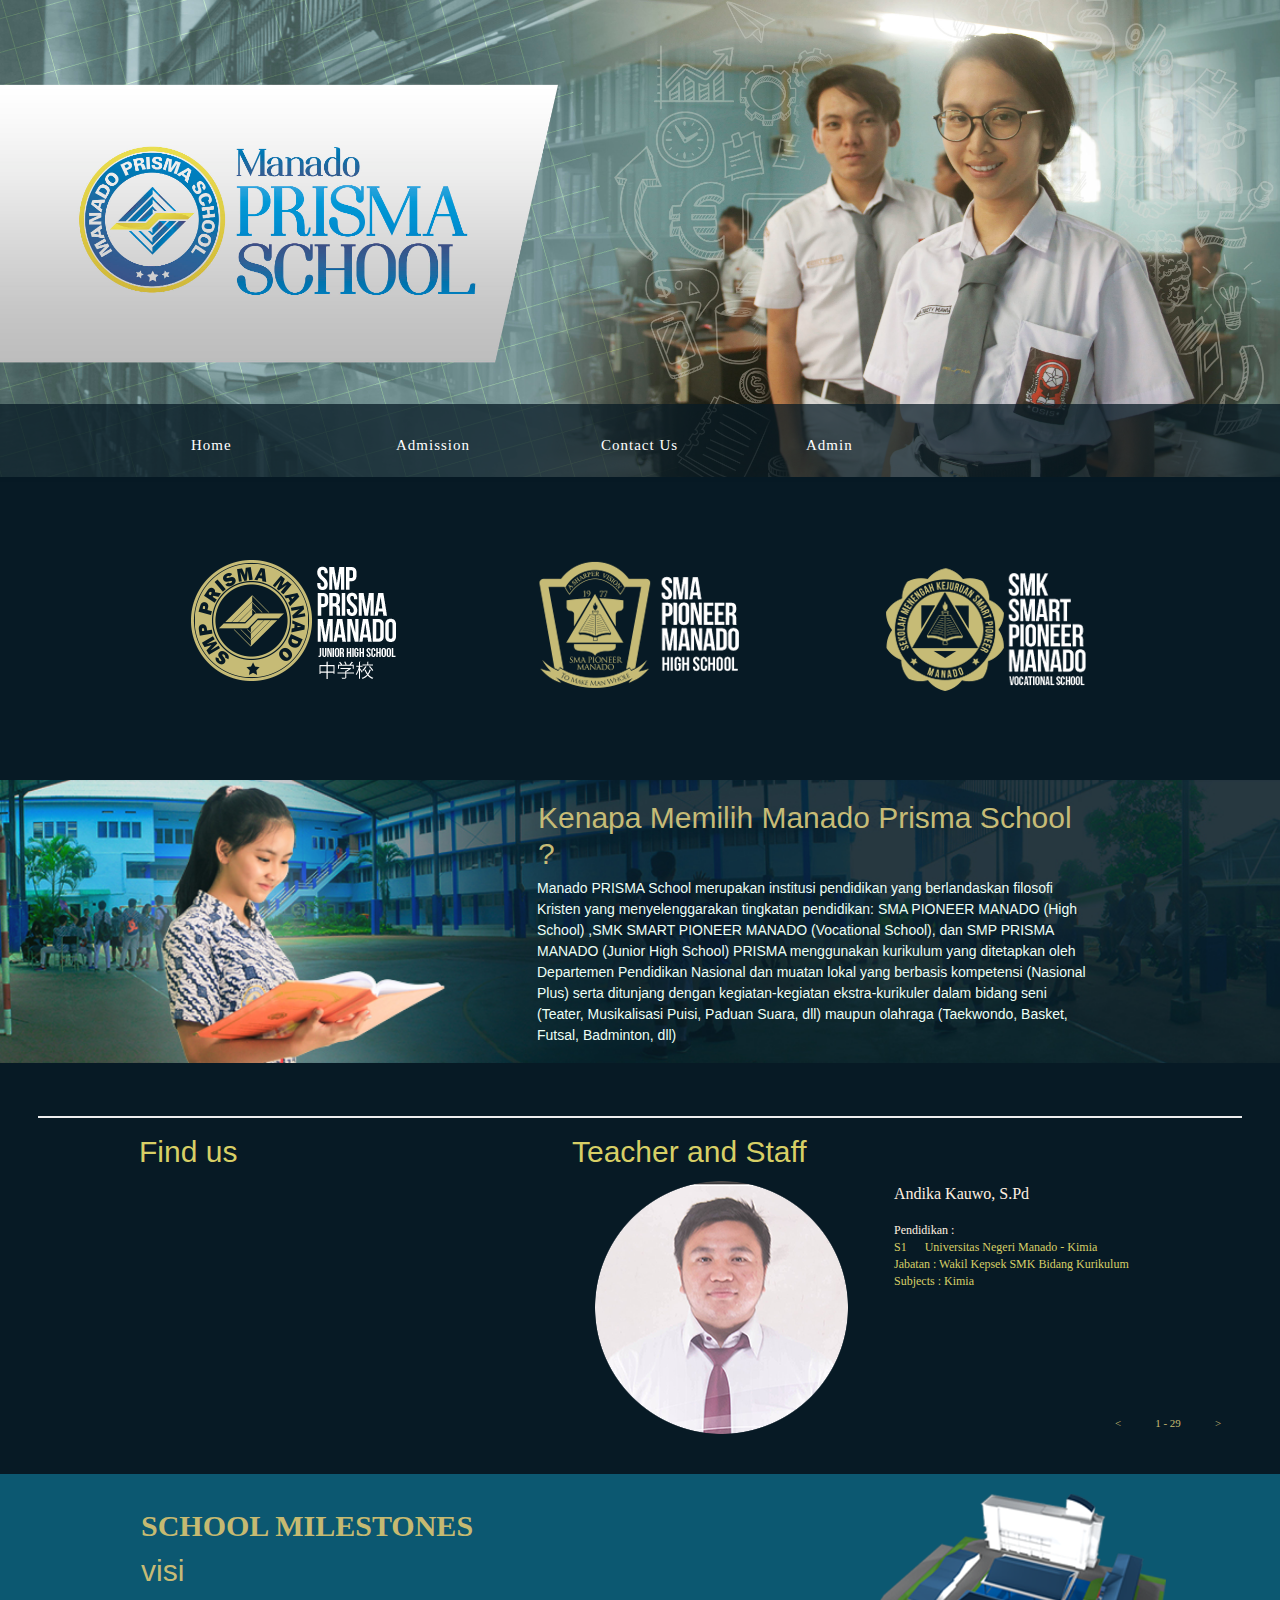
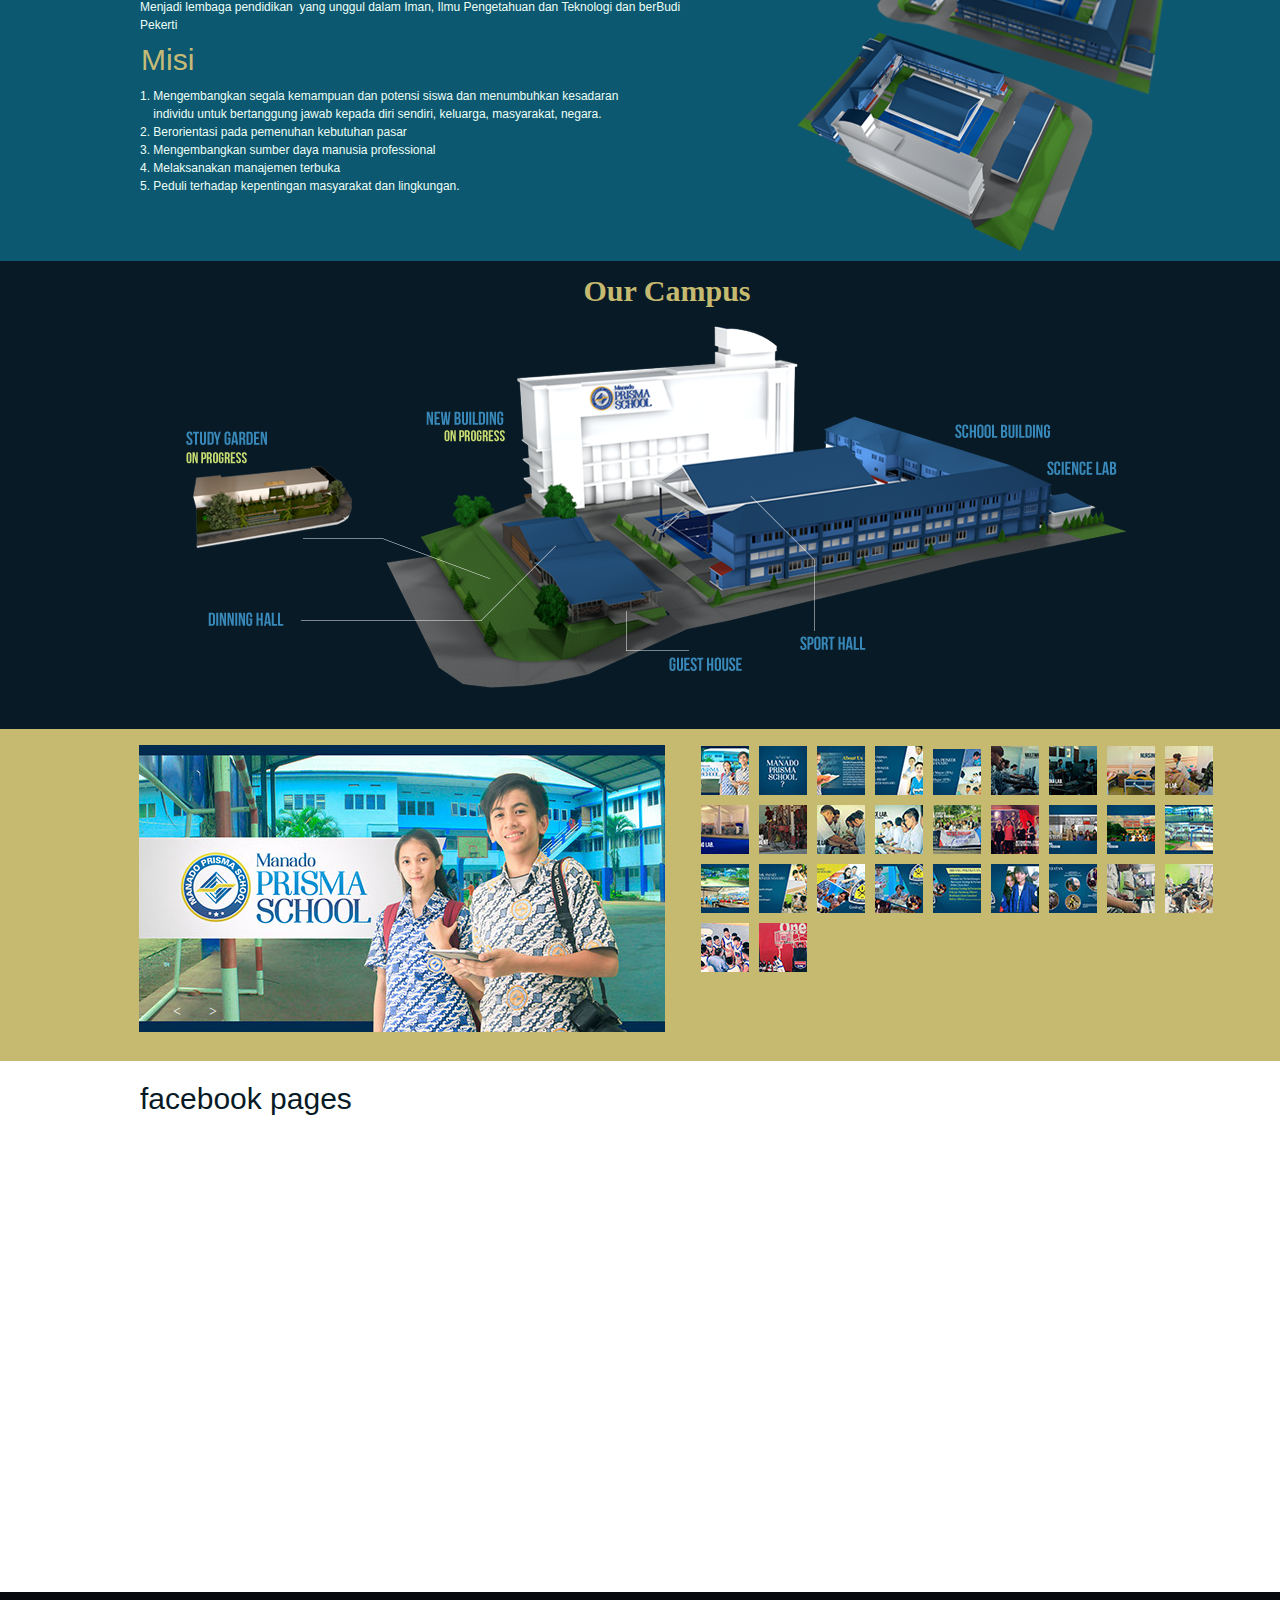
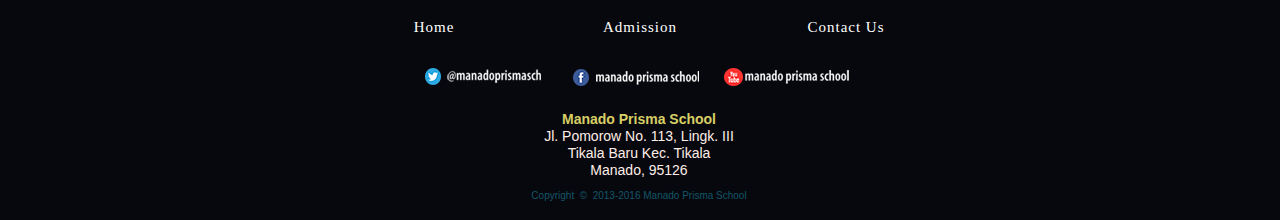
==== index.html @ 00dc36d1 "init" ====
<!DOCTYPE html>
<html class="nojs html" lang="en-US">
 <head>

  <script type="text/javascript">
   if(typeof Muse == "undefined") window.Muse = {}; window.Muse.assets = {"required":["jquery-1.8.3.min.js", "museutils.js", "jquery.musepolyfill.bgsize.js", "jquery.watch.js", "jquery.musemenu.js", "webpro.js", "musewpslideshow.js", "jquery.museoverlay.js", "touchswipe.js", "index.css"], "outOfDate":[]};
</script>
  
  <meta http-equiv="Content-type" content="text/html;charset=UTF-8"/>
  <meta name="description" content="Welcome to Manado Prisma School"/>
  <meta name="keywords" content="manado, prisma, school, sekolah"/>
  <meta name="generator" content="2015.1.2.344"/>
  <title>Selamat Datang di Manado Prisma School</title>
  <!-- CSS -->
  <link rel="stylesheet" type="text/css" href="css/site_global.css?131700929"/>
  <link rel="stylesheet" type="text/css" href="css/master_c-master.css?467840796"/>
  <link rel="stylesheet" type="text/css" href="css/index.css?38261306" id="pagesheet"/>
  <!-- Other scripts -->
  <script type="text/javascript">
   document.documentElement.className = document.documentElement.className.replace(/\bnojs\b/g, 'js');
var __adobewebfontsappname__ = "muse";
</script>
  <!-- JS includes -->
  <script type="text/javascript">
   document.write('\x3Cscript src="' + (document.location.protocol == 'https:' ? 'https:' : 'http:') + '//webfonts.creativecloud.com/bebas-neue:n4:default.js" type="text/javascript">\x3C/script>');
</script>
  <!--[if lt IE 9]>
  <script src="scripts/html5shiv.js?4241844378" type="text/javascript"></script>
  <![endif]-->
    <!--HTML Widget code-->
  
<style>
	.fb-comments, .fb-comments * {
		width:100% !important;
	}
</style>

 </head>
 <body>

  <!--HTML Widget code-->
  
<div id="fb-root"></div>
<script>
(function(d, s, id) {
  var js, fjs = d.getElementsByTagName(s)[0];
  if (d.getElementById(id)) return;
  js = d.createElement(s); js.id = id;
  js.src = "//connect.facebook.net/en_US/all.js#xfbml=1";
  fjs.parentNode.insertBefore(js, fjs);
}(document, 'script', 'facebook-jssdk'));
</script>

  
  <div class="clearfix" id="page"><!-- column -->
   <div class="position_content" id="page_position_content">
    <div class="clearfix colelem" id="pu5357"><!-- group -->
     <div class="browser_width grpelem" id="u5357-bw">
      <div class="museBGSize" id="u5357"><!-- simple frame --></div>
     </div>
     <div class="browser_width grpelem" id="u259-bw">
      <div id="u259"><!-- simple frame --></div>
     </div>
     <nav class="MenuBar clearfix grpelem" id="menuu2539"><!-- horizontal box -->
      <div class="MenuItemContainer clearfix grpelem" id="u2547"><!-- vertical box -->
       <a class="nonblock nontext MenuItem MenuItemWithSubMenu MuseMenuActive clearfix colelem" id="u2548" href="index.html" data-href="page:U93"><!-- horizontal box --><div class="MenuItemLabel NoWrap clearfix grpelem" id="u2549-4"><!-- content --><p>Home</p></div></a>
      </div>
      <div class="MenuItemContainer clearfix grpelem" id="u2620"><!-- vertical box -->
       <a class="nonblock nontext MenuItem MenuItemWithSubMenu clearfix colelem" id="u2623" href="admission.html" data-href="page:U2619"><!-- horizontal box --><div class="MenuItemLabel NoWrap clearfix grpelem" id="u2625-4"><!-- content --><p>Admission</p></div></a>
      </div>
      <div class="MenuItemContainer clearfix grpelem" id="u2791"><!-- vertical box -->
       <a class="nonblock nontext MenuItem MenuItemWithSubMenu clearfix colelem" id="u2794" href="contact-us.html" data-href="page:U2790"><!-- horizontal box --><div class="MenuItemLabel NoWrap clearfix grpelem" id="u2795-4"><!-- content --><p>Contact Us</p></div></a>
      </div>
      <div class="MenuItemContainer clearfix grpelem" id="u2792"><!-- vertical box -->
       <a class="nonblock nontext MenuItem MenuItemWithSubMenu clearfix colelem" id="u2794" href="http://siap.prisma.sch.id" data-href="page:U2790"><!-- horizontal box --><div class="MenuItemLabel NoWrap clearfix grpelem" id="u2795-4"><!-- content --><p>Admin</p></div></a>
      </div>
     </nav>
    </div>
    <div class="browser_width colelem" id="u131-bw">
     <div id="u131"><!-- group -->
      <div class="clearfix" id="u131_align_to_page">
       <!-- m_editable region-id="editable-static-tag-U734" template="index.html" data-type="html" data-ice-options="clickable" data-ice-editable="link" -->
       <a class="nonblock nontext museBGSize grpelem" id="u734" href="smp.html" data-href="page:U2919" data-muse-uid="U734"><!-- simple frame --></a>
       <!-- /m_editable -->
       <!-- m_editable region-id="editable-static-tag-U752" template="index.html" data-type="html" data-ice-options="clickable" data-ice-editable="link" -->
       <a class="nonblock nontext museBGSize grpelem" id="u752" href="sma.html" data-href="page:U2847" data-muse-uid="U752"><!-- simple frame --></a>
       <!-- /m_editable -->
       <!-- m_editable region-id="editable-static-tag-U770" template="index.html" data-type="html" data-ice-options="clickable" data-ice-editable="link" -->
       <a class="nonblock nontext museBGSize grpelem" id="u770" href="smk.html" data-href="page:U2883" data-muse-uid="U770"><!-- simple frame --></a>
       <!-- /m_editable -->
      </div>
     </div>
    </div>
    <div class="browser_width colelem" id="u191-bw">
     <div class="museBGSize" id="u191"><!-- column -->
      <div class="clearfix" id="u191_align_to_page">
       <!-- m_editable region-id="editable-static-tag-U788-BP_infinity" template="index.html" data-type="html" data-ice-options="disableImageResize,link" -->
       <div class="clearfix colelem" id="u788-4" data-muse-uid="U788" data-muse-type="txt_frame"><!-- content -->
        <h2>Kenapa Memilih Manado Prisma School ?</h2>
       </div>
       <!-- /m_editable -->
       <!-- m_editable region-id="editable-static-tag-U794-BP_infinity" template="index.html" data-type="html" data-ice-options="disableImageResize,link" -->
       <div class="clearfix colelem" id="u794-4" data-muse-uid="U794" data-muse-type="txt_frame"><!-- content -->
        <p>Manado PRISMA School merupakan institusi pendidikan yang berlandaskan filosofi Kristen yang menyelenggarakan tingkatan pendidikan: SMA PIONEER MANADO (High School) ,SMK SMART PIONEER MANADO (Vocational School), dan SMP PRISMA MANADO (Junior High School) PRISMA menggunakan kurikulum yang ditetapkan oleh Departemen Pendidikan Nasional dan muatan lokal yang berbasis kompetensi (Nasional Plus) serta ditunjang dengan kegiatan-kegiatan ekstra-kurikuler dalam bidang seni (Teater, Musikalisasi Puisi, Paduan Suara, dll) maupun olahraga (Taekwondo, Basket, Futsal, Badminton, dll)</p>
       </div>
       <!-- /m_editable -->
      </div>
     </div>
    </div>
    <div class="colelem" id="u4624"><!-- simple frame --></div>
    <div class="clearfix colelem" id="pu234-4"><!-- group -->
     <!-- m_editable region-id="editable-static-tag-U234-BP_infinity" template="index.html" data-type="html" data-ice-options="disableImageResize,link" -->
     <div class="clearfix grpelem" id="u234-4" data-muse-uid="U234" data-muse-type="txt_frame"><!-- content -->
      <p>Find us</p>
     </div>
     <!-- /m_editable -->
     <!-- m_editable region-id="editable-static-tag-U5525-BP_infinity" template="index.html" data-type="html" data-ice-options="disableImageResize,link" -->
     <div class="clearfix grpelem" id="u5525-4" data-muse-uid="U5525" data-muse-type="txt_frame"><!-- content -->
      <p>Teacher and Staff</p>
     </div>
     <!-- /m_editable -->
    </div>
    <div class="clearfix colelem" id="pu226"><!-- group -->
     <div class="grpelem" id="u226"><!-- custom html -->
      
<iframe class="actAsDiv" style="width:100%;height:100%;" frameborder="0" scrolling="no" marginheight="0" marginwidth="0" src="https://maps.google.com/maps?f=q&amp;source=s_q&amp;q=1.474531%2C%20124.855787&amp;aq=0&amp;ie=UTF8&amp;t=m&amp;z=12&amp;iwloc=A&amp;output=embed"></iframe>

</div>
     <div class="SlideShowWidget clearfix grpelem" id="slideshowu8801"><!-- none box -->
      <div class="popup_anchor" id="u8818popup">
       <div class="SlideShowContentPanel clearfix" id="u8818"><!-- stack box -->
        <!-- m_editable region-id="editable-static-tag-U9414-BP_infinity" template="index.html" data-type="image" data-ice-options="srcAttr=data-src" -->
        <div class="SSSlide clip_frame grpelem" id="u9414" data-muse-uid="U9414" data-muse-type="img_frame"><!-- image -->
         <img class="block ImageInclude" id="u9414_img" data-src="images/andika%20kauwo%2c%20spd.png" src="images/blank.gif" alt="" data-width="253" data-height="253" data-muse-src="images/andika%20kauwo%2c%20spd.png"/>
        </div>
        <!-- /m_editable -->
        <!-- m_editable region-id="editable-static-tag-U9434-BP_infinity" template="index.html" data-type="image" data-ice-options="srcAttr=data-src" -->
        
        
        <div class="SSSlide invi clip_frame grpelem" id="u9454" data-muse-uid="U9454" data-muse-type="img_frame"><!-- image -->
         <img class="block ImageInclude" id="u9454_img" data-src="images/bilpop%20maninggolang%2c%20skom%2c%20mti.png" src="images/blank.gif" alt="" data-width="253" data-height="253" data-muse-src="images/bilpop%20maninggolang%2c%20skom%2c%20mti.png"/>
        </div>
        <!-- /m_editable -->
        <!-- m_editable region-id="editable-static-tag-U9474-BP_infinity" template="index.html" data-type="image" data-ice-options="srcAttr=data-src" -->
        <div class="SSSlide invi clip_frame grpelem" id="u9474" data-muse-uid="U9474" data-muse-type="img_frame"><!-- image -->
         <img class="block ImageInclude" id="u9474_img" data-src="images/christar%20rumbay%2c%20sag%2c%20mcm.png" src="images/blank.gif" alt="" data-width="253" data-height="253" data-muse-src="images/christar%20rumbay%2c%20sag%2c%20mcm.png"/>
        </div>
       
        <!-- /m_editable -->
        <!-- m_editable region-id="editable-static-tag-U9514-BP_infinity" template="index.html" data-type="image" data-ice-options="srcAttr=data-src" -->
        <div class="SSSlide invi clip_frame grpelem" id="u9514" data-muse-uid="U9514" data-muse-type="img_frame"><!-- image -->
         <img class="block ImageInclude" id="u9514_img" data-src="images/crystel%20walalangi%2c%20sik.png" src="images/blank.gif" alt="" data-width="253" data-height="253" data-muse-src="images/crystel%20walalangi%2c%20sik.png"/>
        </div>
       
        <!-- /m_editable -->
        <!-- m_editable region-id="editable-static-tag-U9554-BP_infinity" template="index.html" data-type="image" data-ice-options="srcAttr=data-src" -->
        <div class="SSSlide invi clip_frame grpelem" id="u9554" data-muse-uid="U9554" data-muse-type="img_frame"><!-- image -->
         <img class="block ImageInclude" id="u9554_img" data-src="images/djoise%20sanger.png" src="images/blank.gif" alt="" data-width="253" data-height="253" data-muse-src="images/djoise%20sanger.png"/>
        </div>
       
        <!-- /m_editable -->
        <!-- m_editable region-id="editable-static-tag-U9594-BP_infinity" template="index.html" data-type="image" data-ice-options="srcAttr=data-src" -->
        <div class="SSSlide invi clip_frame grpelem" id="u9594" data-muse-uid="U9594" data-muse-type="img_frame"><!-- image -->
         <img class="block ImageInclude" id="u9594_img" data-src="images/drs%20wilson%20jacobus.png" src="images/blank.gif" alt="" data-width="253" data-height="253" data-muse-src="images/drs%20wilson%20jacobus.png"/>
        </div>
        
        <!-- /m_editable -->
        <!-- m_editable region-id="editable-static-tag-U9654-BP_infinity" template="index.html" data-type="image" data-ice-options="srcAttr=data-src" -->
        <div class="SSSlide invi clip_frame grpelem" id="u9654" data-muse-uid="U9654" data-muse-type="img_frame"><!-- image -->
         <img class="block ImageInclude" id="u9654_img" data-src="images/elsintha%20lumiu%2c%20spd.png" src="images/blank.gif" alt="" data-width="253" data-height="253" data-muse-src="images/elsintha%20lumiu%2c%20spd.png"/>
        </div>
        <!-- /m_editable -->
        <!-- m_editable region-id="editable-static-tag-U9674-BP_infinity" template="index.html" data-type="image" data-ice-options="srcAttr=data-src" -->
        <div class="SSSlide invi clip_frame grpelem" id="u9674" data-muse-uid="U9674" data-muse-type="img_frame"><!-- image -->
         <img class="block ImageInclude" id="u9674_img" data-src="images/faintly%20tumbelaka%2c%20se.png" src="images/blank.gif" alt="" data-width="253" data-height="253" data-muse-src="images/faintly%20tumbelaka%2c%20se.png"/>
        </div>
       
        <!-- /m_editable -->
        <!-- m_editable region-id="editable-static-tag-U9714-BP_infinity" template="index.html" data-type="image" data-ice-options="srcAttr=data-src" -->
        <div class="SSSlide invi clip_frame grpelem" id="u9714" data-muse-uid="U9714" data-muse-type="img_frame"><!-- image -->
         <img class="block ImageInclude" id="u9714_img" data-src="images/garry%20tikulembang%2c%20ssi.png" src="images/blank.gif" alt="" data-width="253" data-height="253" data-muse-src="images/garry%20tikulembang%2c%20ssi.png"/>
        </div>
       
        <!-- /m_editable -->
        <!-- m_editable region-id="editable-static-tag-U9814-BP_infinity" template="index.html" data-type="image" data-ice-options="srcAttr=data-src" -->
        <div class="SSSlide invi clip_frame grpelem" id="u9814" data-muse-uid="U9814" data-muse-type="img_frame"><!-- image -->
         <img class="block ImageInclude" id="u9814_img" data-src="images/ir%20freddy%20bangkang.png" src="images/blank.gif" alt="" data-width="253" data-height="253" data-muse-src="images/ir%20freddy%20bangkang.png"/>
        </div>
       
        <!-- /m_editable -->
        <!-- m_editable region-id="editable-static-tag-U9874-BP_infinity" template="index.html" data-type="image" data-ice-options="srcAttr=data-src" -->
        <div class="SSSlide invi clip_frame grpelem" id="u9874" data-muse-uid="U9874" data-muse-type="img_frame"><!-- image -->
         <img class="block ImageInclude" id="u9874_img" data-src="images/izart%20tinduku.png" src="images/blank.gif" alt="" data-width="253" data-height="253" data-muse-src="images/izart%20tinduku.png"/>
        </div>
        
        <!-- /m_editable -->
        <!-- m_editable region-id="editable-static-tag-U9914-BP_infinity" template="index.html" data-type="image" data-ice-options="srcAttr=data-src" -->
        <div class="SSSlide invi clip_frame grpelem" id="u9914" data-muse-uid="U9914" data-muse-type="img_frame"><!-- image -->
         <img class="block ImageInclude" id="u9914_img" data-src="images/jeferson%20liuw%2c%20skom.png" src="images/blank.gif" alt="" data-width="253" data-height="253" data-muse-src="images/jeferson%20liuw%2c%20skom.png"/>
        </div>
        
        <!-- /m_editable -->
        <!-- m_editable region-id="editable-static-tag-U9954-BP_infinity" template="index.html" data-type="image" data-ice-options="srcAttr=data-src" -->
        <div class="SSSlide invi clip_frame grpelem" id="u9954" data-muse-uid="U9954" data-muse-type="img_frame"><!-- image -->
         <img class="block ImageInclude" id="u9954_img" data-src="images/jeivy%20watulangkouw.png" src="images/blank.gif" alt="" data-width="253" data-height="253" data-muse-src="images/jeivy%20watulangkouw.png"/>
        </div>
        <!-- /m_editable -->
        <!-- m_editable region-id="editable-static-tag-U9974-BP_infinity" template="index.html" data-type="image" data-ice-options="srcAttr=data-src" -->
        <div class="SSSlide invi clip_frame grpelem" id="u9974" data-muse-uid="U9974" data-muse-type="img_frame"><!-- image -->
         <img class="block ImageInclude" id="u9974_img" data-src="images/jerta%20egeten%2c%20spd.png" src="images/blank.gif" alt="" data-width="253" data-height="253" data-muse-src="images/jerta%20egeten%2c%20spd.png"/>
        </div>
        <!-- /m_editable -->
        <!-- m_editable region-id="editable-static-tag-U9994-BP_infinity" template="index.html" data-type="image" data-ice-options="srcAttr=data-src" -->
        <div class="SSSlide invi clip_frame grpelem" id="u9994" data-muse-uid="U9994" data-muse-type="img_frame"><!-- image -->
         <img class="block ImageInclude" id="u9994_img" data-src="images/johny%20nana%2c%20be.png" src="images/blank.gif" alt="" data-width="253" data-height="253" data-muse-src="images/johny%20nana%2c%20be.png"/>
        </div>
        <!-- /m_editable -->
        <!-- m_editable region-id="editable-static-tag-U10014-BP_infinity" template="index.html" data-type="image" data-ice-options="srcAttr=data-src" -->
        <div class="SSSlide invi clip_frame grpelem" id="u10014" data-muse-uid="U10014" data-muse-type="img_frame"><!-- image -->
         <img class="block ImageInclude" id="u10014_img" data-src="images/junaidy%20lampeang%2c%20sag.png" src="images/blank.gif" alt="" data-width="253" data-height="253" data-muse-src="images/junaidy%20lampeang%2c%20sag.png"/>
        </div>
        <!-- /m_editable -->
        <!-- m_editable region-id="editable-static-tag-U10034-BP_infinity" template="index.html" data-type="image" data-ice-options="srcAttr=data-src" -->
        <div class="SSSlide invi clip_frame grpelem" id="u10034" data-muse-uid="U10034" data-muse-type="img_frame"><!-- image -->
         <img class="block ImageInclude" id="u10034_img" data-src="images/juneke%20lontoh%20se.png" src="images/blank.gif" alt="" data-width="253" data-height="253" data-muse-src="images/juneke%20lontoh%20se.png"/>
        </div>
        <!-- /m_editable -->
        <!-- m_editable region-id="editable-static-tag-U10074-BP_infinity" template="index.html" data-type="image" data-ice-options="srcAttr=data-src" -->
        <div class="SSSlide invi clip_frame grpelem" id="u10074" data-muse-uid="U10074" data-muse-type="img_frame"><!-- image -->
         <img class="block ImageInclude" id="u10074_img" data-src="images/jusuf%20tular%2c%20spd.png" src="images/blank.gif" alt="" data-width="253" data-height="253" data-muse-src="images/jusuf%20tular%2c%20spd.png"/>
        </div>
       
        <!-- /m_editable -->
        <!-- m_editable region-id="editable-static-tag-U10114-BP_infinity" template="index.html" data-type="image" data-ice-options="srcAttr=data-src" -->
        <div class="SSSlide invi clip_frame grpelem" id="u10114" data-muse-uid="U10114" data-muse-type="img_frame"><!-- image -->
         <img class="block ImageInclude" id="u10114_img" data-src="images/m%20maabuat.png" src="images/blank.gif" alt="" data-width="253" data-height="253" data-muse-src="images/m%20maabuat.png"/>
        </div>
       
        <!-- /m_editable -->
        <!-- m_editable region-id="editable-static-tag-U10154-BP_infinity" template="index.html" data-type="image" data-ice-options="srcAttr=data-src" -->
        <div class="SSSlide invi clip_frame grpelem" id="u10154" data-muse-uid="U10154" data-muse-type="img_frame"><!-- image -->
         <img class="block ImageInclude" id="u10154_img" data-src="images/mario%20walean%2cspd%2c%20msi.png" src="images/blank.gif" alt="" data-width="253" data-height="253" data-muse-src="images/mario%20walean%2cspd%2c%20msi.png"/>
        </div>
        <!-- /m_editable -->
        <!-- m_editable region-id="editable-static-tag-U10174-BP_infinity" template="index.html" data-type="image" data-ice-options="srcAttr=data-src" -->
        <div class="SSSlide invi clip_frame grpelem" id="u10174" data-muse-uid="U10174" data-muse-type="img_frame"><!-- image -->
         <img class="block ImageInclude" id="u10174_img" data-src="images/max%20malonda.png" src="images/blank.gif" alt="" data-width="253" data-height="253" data-muse-src="images/max%20malonda.png"/>
        </div>
        <!-- /m_editable -->
        <!-- m_editable region-id="editable-static-tag-U10194-BP_infinity" template="index.html" data-type="image" data-ice-options="srcAttr=data-src" -->
        <div class="SSSlide invi clip_frame grpelem" id="u10194" data-muse-uid="U10194" data-muse-type="img_frame"><!-- image -->
         <img class="block ImageInclude" id="u10194_img" data-src="images/melky%20rasyid%2c%20spd.png" src="images/blank.gif" alt="" data-width="253" data-height="253" data-muse-src="images/melky%20rasyid%2c%20spd.png"/>
        </div>
        
        <!-- /m_editable -->
        <!-- m_editable region-id="editable-static-tag-U10254-BP_infinity" template="index.html" data-type="image" data-ice-options="srcAttr=data-src" -->
        <div class="SSSlide invi clip_frame grpelem" id="u10254" data-muse-uid="U10254" data-muse-type="img_frame"><!-- image -->
         <img class="block ImageInclude" id="u10254_img" data-src="images/naflia%20pratasik%2c%20spd.png" src="images/blank.gif" alt="" data-width="253" data-height="253" data-muse-src="images/naflia%20pratasik%2c%20spd.png"/>
        </div>
        
        <!-- /m_editable -->
        <!-- m_editable region-id="editable-static-tag-U10294-BP_infinity" template="index.html" data-type="image" data-ice-options="srcAttr=data-src" -->
        <div class="SSSlide invi clip_frame grpelem" id="u10294" data-muse-uid="U10294" data-muse-type="img_frame"><!-- image -->
         <img class="block ImageInclude" id="u10294_img" data-src="images/novendy%20kaunang%2c%20spd%2c%20msi.png" src="images/blank.gif" alt="" data-width="253" data-height="253" data-muse-src="images/novendy%20kaunang%2c%20spd%2c%20msi.png"/>
        </div>
        <!-- /m_editable -->
        <!-- m_editable region-id="editable-static-tag-U10314-BP_infinity" template="index.html" data-type="image" data-ice-options="srcAttr=data-src" -->
        <div class="SSSlide invi clip_frame grpelem" id="u10314" data-muse-uid="U10314" data-muse-type="img_frame"><!-- image -->
         <img class="block ImageInclude" id="u10314_img" data-src="images/ns%20holyqueen%20tular%2c%20skep.png" src="images/blank.gif" alt="" data-width="253" data-height="253" data-muse-src="images/ns%20holyqueen%20tular%2c%20skep.png"/>
        </div>
        
        <!-- /m_editable -->
        <!-- m_editable region-id="editable-static-tag-U10354-BP_infinity" template="index.html" data-type="image" data-ice-options="srcAttr=data-src" -->
        <div class="SSSlide invi clip_frame grpelem" id="u10354" data-muse-uid="U10354" data-muse-type="img_frame"><!-- image -->
         <img class="block ImageInclude" id="u10354_img" data-src="images/ronny%20raintama%2c%20spd.png" src="images/blank.gif" alt="" data-width="253" data-height="253" data-muse-src="images/ronny%20raintama%2c%20spd.png"/>
        </div>
        <!-- /m_editable -->
        <!-- m_editable region-id="editable-static-tag-U10374-BP_infinity" template="index.html" data-type="image" data-ice-options="srcAttr=data-src" -->
        <div class="SSSlide invi clip_frame grpelem" id="u10374" data-muse-uid="U10374" data-muse-type="img_frame"><!-- image -->
         <img class="block ImageInclude" id="u10374_img" data-src="images/rosfihandra%20kashim%2c%20spd%2c%20mm.png" src="images/blank.gif" alt="" data-width="253" data-height="253" data-muse-src="images/rosfihandra%20kashim%2c%20spd%2c%20mm.png"/>
        </div>
       
        <!-- /m_editable -->
        <!-- m_editable region-id="editable-static-tag-U10494-BP_infinity" template="index.html" data-type="image" data-ice-options="srcAttr=data-src" -->
        <div class="SSSlide invi clip_frame grpelem" id="u10494" data-muse-uid="U10494" data-muse-type="img_frame"><!-- image -->
         <img class="block ImageInclude" id="u10494_img" data-src="images/szeoke%20z%20ratu.png" src="images/blank.gif" alt="" data-width="253" data-height="253" data-muse-src="images/szeoke%20z%20ratu.png"/>
        </div>
       
        <!-- /m_editable -->
        <!-- m_editable region-id="editable-static-tag-U10554-BP_infinity" template="index.html" data-type="image" data-ice-options="srcAttr=data-src" -->
        <div class="SSSlide invi clip_frame grpelem" id="u10554" data-muse-uid="U10554" data-muse-type="img_frame"><!-- image -->
         <img class="block ImageInclude" id="u10554_img" data-src="images/yusak%20runesi%2c%20spd.png" src="images/blank.gif" alt="" data-width="253" data-height="253" data-muse-src="images/yusak%20runesi%2c%20spd.png"/>
        </div>
        <!-- /m_editable -->
       </div>
      </div>
      <div class="popup_anchor" id="u8802popup">
       <div class="SlideShowCaptionPanel clearfix" id="u8802"><!-- stack box -->
        <!-- m_editable region-id="editable-static-tag-U9426-BP_infinity" template="index.html" data-type="html" data-ice-options="disableImageResize,link" -->
        <div class="SSSlideCaption clearfix grpelem" id="u9426-12" data-muse-uid="U9426" data-muse-type="txt_frame"><!-- content -->
         <p id="u9426-2">Andika Kauwo, S.Pd</p>
         <p id="u9426-3">&nbsp;</p>
         <p id="u9426-5">Pendidikan :</p>
         <p id="u9426-7">S1&nbsp;&nbsp;&nbsp;&nbsp;&nbsp; Universitas Negeri Manado - Kimia</p>
		 <p id="u9426-10">Jabatan : Wakil Kepsek SMK Bidang Kurikulum</p>
         <p id="u9426-9">Subjects : Kimia</p>
         <p id="u9426-10">&nbsp;</p>
        </div>
        
        <!-- /m_editable -->
        <!-- m_editable region-id="editable-static-tag-U9466-BP_infinity" template="index.html" data-type="html" data-ice-options="disableImageResize,link" -->
        <div class="SSSlideCaption invi clearfix grpelem" id="u9466-20" data-muse-uid="U9466" data-muse-type="txt_frame"><!-- content -->
         <p id="u9466-2">Bilpop Maninggolang, S.Kom, M.TI</p>
         <p id="u9466-3">&nbsp;</p>
         <p id="u9466-5">Pendidikan :</p>
         <p id="u9466-7">S1&nbsp;&nbsp;&nbsp;&nbsp;&nbsp; Universitas Nusantara - Teknik Informatika</p>
         <p id="u9466-14">Subjects : <span id="u9466-13">Kejuruan Komputer Jaringan</span></p>
         <p id="u9466-15">&nbsp;</p>
         <p id="u9466-18">Bidang Khusus : <span id="u9466-17">Cyber Security</span></p>
        </div>
        <!-- /m_editable -->
        <!-- m_editable region-id="editable-static-tag-U9486-BP_infinity" template="index.html" data-type="html" data-ice-options="disableImageResize,link" -->
        <div class="SSSlideCaption invi clearfix grpelem" id="u9486-20" data-muse-uid="U9486" data-muse-type="txt_frame"><!-- content -->
         <p id="u9486-2">Christar Rumbay, S.Ag, M.C.M</p>
         <p id="u9486-3">&nbsp;</p>
         <p id="u9486-5">Pendidikan :</p>
         <p id="u9486-7">S1&nbsp;&nbsp;&nbsp;&nbsp;&nbsp; Universitas Klabat - Kependetaan</p>
         <p id="u9486-9">S2&nbsp;&nbsp;&nbsp;&nbsp;&nbsp; Universitas Gajah Mada - Hukum Internasional</p>
         <p id="u9486-11">S2&nbsp;&nbsp;&nbsp;&nbsp;&nbsp; Asia-Pacific International University, Thailand - Christian Ministry</p>
         <p id="u9486-14">Subjects : <span id="u9486-13">Agama</span></p>
         <p id="u9486-17">Jabatan : <span id="u9486-16">Direktur</span></p>
         <p id="u9486-18">&nbsp;</p>
        </div>
       
        <!-- /m_editable -->
        <!-- m_editable region-id="editable-static-tag-U9526-BP_infinity" template="index.html" data-type="html" data-ice-options="disableImageResize,link" -->
        <div class="SSSlideCaption invi clearfix grpelem" id="u9526-16" data-muse-uid="U9526" data-muse-type="txt_frame"><!-- content -->
         <p id="u9526-2">Crystel Walalangi, S.IK</p>
         <p id="u9526-4">Pendidikan :</p>
         <p id="u9526-6">S1&nbsp;&nbsp;&nbsp;&nbsp;&nbsp; Ilmu Komunikasi</p>
         <p id="u9526-8">Jabatan : Operator Dapodik</p>
         <p id="u9526-9">&nbsp;</p>
         <p id="u9526-11">Pengalaman Khusus :</p>
         <p id="u9526-13">New York Police Department - Data Input</p>
         <p id="u9526-14">&nbsp;</p>
        </div>
        
        <!-- /m_editable -->
        <!-- m_editable region-id="editable-static-tag-U9566-BP_infinity" template="index.html" data-type="html" data-ice-options="disableImageResize,link" -->
        <div class="SSSlideCaption invi clearfix grpelem" id="u9566-16" data-muse-uid="U9566" data-muse-type="txt_frame"><!-- content -->
         <p id="u9566-2">Djoise Sanger</p>
         <p id="u9566-4">Pendidikan :</p>
         <p id="u9566-6">D2&nbsp;&nbsp;&nbsp;&nbsp;&nbsp; Akademi Sekretari Klabat</p>
         <p id="u9566-9">Jabatan : <span id="u9566-8">Sekretaris</span></p>
         <p id="u9566-10">&nbsp;</p>
         <p id="u9566-13">Pengalaman Khusus : <span id="u9566-12">Sinarmas, Sekretaris</span></p>
         <p id="u9566-14">&nbsp;</p>
        </div>
        
        <!-- /m_editable -->
        <!-- m_editable region-id="editable-static-tag-U9606-BP_infinity" template="index.html" data-type="html" data-ice-options="disableImageResize,link" -->
        <div class="SSSlideCaption invi clearfix grpelem" id="u9606-14" data-muse-uid="U9606" data-muse-type="txt_frame"><!-- content -->
         <p id="u9606-2">Drs. Wilson Jacobus</p>
         <p id="u9606-4">Pendidikan :</p>
         <p id="u9606-6">S1&nbsp;&nbsp;&nbsp;&nbsp;&nbsp; IKIP Manado - Matematika</p>
         <p id="u9606-8">Subjects : Matematika</p>
         <p id="u9606-10">Jabatan : Kepala Sekolah SMA</p>
         <p id="u9606-11">&nbsp;</p>
         <p id="u9606-12">&nbsp;</p>
        </div>
        
        <!-- /m_editable -->
        <!-- m_editable region-id="editable-static-tag-U9666-BP_infinity" template="index.html" data-type="html" data-ice-options="disableImageResize,link" -->
        <div class="SSSlideCaption invi clearfix grpelem" id="u9666-12" data-muse-uid="U9666" data-muse-type="txt_frame"><!-- content -->
         <p id="u9666-2">Elsintha Lumiu, S.Pd</p>
         <p id="u9666-3">&nbsp;</p>
         <p id="u9666-5">Pendidikan :</p>
         <p id="u9666-7">S1&nbsp;&nbsp;&nbsp;&nbsp;&nbsp; Universitas Negeri Manado - Bahasa Indonesia</p>
         <p id="u9666-9">Subjects : Bahasa Indonesia</p>
         <p id="u9666-10">&nbsp;</p>
        </div>
        <!-- /m_editable -->
        <!-- m_editable region-id="editable-static-tag-U9686-BP_infinity" template="index.html" data-type="html" data-ice-options="disableImageResize,link" -->
        <div class="SSSlideCaption invi clearfix grpelem" id="u9686-14" data-muse-uid="U9686" data-muse-type="txt_frame"><!-- content -->
         <p id="u9686-2">Faintly Tumbelaka, S.E</p>
         <p id="u9686-3">&nbsp;</p>
         <p id="u9686-5">Pendidikan :</p>
         <p id="u9686-7">S1&nbsp;&nbsp;&nbsp;&nbsp;&nbsp; Universitas Klabat - Ekonomi Akuntansi</p>
         <p id="u9686-9">Subjects : Kejuruan Akuntansi, IPS</p>
         <p id="u9686-11">Jabatan: Student Finance</p>
         <p id="u9686-12">&nbsp;</p>
        </div>
        
        <!-- /m_editable -->
        <!-- m_editable region-id="editable-static-tag-U9726-BP_infinity" template="index.html" data-type="html" data-ice-options="disableImageResize,link" -->
        <div class="SSSlideCaption invi clearfix grpelem" id="u9726-17" data-muse-uid="U9726" data-muse-type="txt_frame"><!-- content -->
         <p id="u9726-2">Garry Tikulembang, S.Si</p>
         <p id="u9726-3">&nbsp;</p>
         <p id="u9726-5">Pendidikan :</p>
         <p id="u9726-7">S1&nbsp;&nbsp;&nbsp;&nbsp;&nbsp; Universitas Negeri Manado - Fisika</p>
         <p id="u9726-9">Subjects : Fisika</p>
         <p id="u9726-14">&nbsp;</p>
         <p id="u9726-15">&nbsp;</p>
        </div>
        
        <!-- /m_editable -->
        <!-- m_editable region-id="editable-static-tag-U9826-BP_infinity" template="index.html" data-type="html" data-ice-options="disableImageResize,link" -->
        <div class="SSSlideCaption invi clearfix grpelem" id="u9826-14" data-muse-uid="U9826" data-muse-type="txt_frame"><!-- content -->
         <p id="u9826-2">Ir. Freddy Bangkang</p>
         <p id="u9826-3">&nbsp;</p>
         <p id="u9826-5">Pendidikan :</p>
         <p id="u9826-7">Insinyur&nbsp;&nbsp;&nbsp;&nbsp; - Pertambangan</p>
         <p id="u9826-9">Subjects : Kejuruan Geologi Pertambangan</p>
         <p id="u9826-10">&nbsp;</p>
         <p id="u9826-12">Bidang Khusus: Pertambangan</p>
        </div>
        
        <!-- /m_editable -->
        <!-- m_editable region-id="editable-static-tag-U9886-BP_infinity" template="index.html" data-type="html" data-ice-options="disableImageResize,link" -->
        <div class="SSSlideCaption invi clearfix grpelem" id="u9886-16" data-muse-uid="U9886" data-muse-type="txt_frame"><!-- content -->
         <p id="u9886-2">Izart Tinduku</p>
         <p id="u9886-3">&nbsp;</p>
         <p id="u9886-5">Pendidikan :</p>
         <p id="u9886-7">Sekolah TNI</p>
         <p id="u9886-9">Jabatan:</p>
         <p id="u9886-11">Security Department</p>
         <p id="u9886-12">&nbsp;</p>
         <p id="u9886-14">Pengalaman Khusus: Pensiunan TNI</p>
        </div>
        
        <!-- /m_editable -->
        <!-- m_editable region-id="editable-static-tag-U9926-BP_infinity" template="index.html" data-type="html" data-ice-options="disableImageResize,link" -->
        <div class="SSSlideCaption invi clearfix grpelem" id="u9926-16" data-muse-uid="U9926" data-muse-type="txt_frame"><!-- content -->
         <p id="u9926-2">Jefferson Liuw, S.Kom</p>
         <p id="u9926-3">&nbsp;</p>
         <p id="u9926-5">Pendidikan :</p>
         <p id="u9926-7">S1&nbsp;&nbsp;&nbsp;&nbsp;&nbsp; - Komputer</p>
         <p id="u9926-9">S2 (candidate)&nbsp; - Universitas Klabat - Manajemen Pemasaran</p>
         <p id="u9926-11">Subjects : TIK, KKPI, Kejuruan Komputer Jaringan</p>
         <p id="u9926-12">&nbsp;</p>
         <p id="u9926-14">Bidang Khusus: Computer Networking</p>
        </div>
       
        <!-- /m_editable -->
        <!-- m_editable region-id="editable-static-tag-U9966-BP_infinity" template="index.html" data-type="html" data-ice-options="disableImageResize,link" -->
        <div class="SSSlideCaption invi clearfix grpelem" id="u9966-10" data-muse-uid="U9966" data-muse-type="txt_frame"><!-- content -->
         <p id="u9966-2">Jeivy Watulangkow</p>
         <p id="u9966-3">&nbsp;</p>
         <p id="u9966-5">Jabatan :</p>
         <p id="u9966-7">Staff Tata Usaha, Asisten Personalia</p>
         <p id="u9966-8">&nbsp;</p>
        </div>
        <!-- /m_editable -->
        <!-- m_editable region-id="editable-static-tag-U9986-BP_infinity" template="index.html" data-type="html" data-ice-options="disableImageResize,link" -->
        <div class="SSSlideCaption invi clearfix grpelem" id="u9986-14" data-muse-uid="U9986" data-muse-type="txt_frame"><!-- content -->
         <p id="u9986-2">Juerta Egeten, S.Pd</p>
         <p id="u9986-3">&nbsp;</p>
         <p id="u9986-5">Pendidikan :</p>
         <p id="u9986-7">S1&nbsp;&nbsp;&nbsp;&nbsp;&nbsp; Universitas Negeri Manado - Matematika</p>
         <p id="u9986-9">Subjects : Matematika</p>
         <p id="u9986-10">&nbsp;</p>
         <p id="u9986-12">Pengalaman Khusus: BNI Life Insurance</p>
        </div>
        <!-- /m_editable -->
        <!-- m_editable region-id="editable-static-tag-U10006-BP_infinity" template="index.html" data-type="html" data-ice-options="disableImageResize,link" -->
        <div class="SSSlideCaption invi clearfix grpelem" id="u10006-16" data-muse-uid="U10006" data-muse-type="txt_frame"><!-- content -->
         <p id="u10006-2">Johny Nana, B.E</p>
         <p id="u10006-3">&nbsp;</p>
         <p id="u10006-5">Pendidikan :</p>
         <p id="u10006-7">S1&nbsp;&nbsp;&nbsp;&nbsp;&nbsp; Universitas Veteran Makasar - Pertambangan</p>
         <p id="u10006-9">Jabatan :</p>
         <p id="u10006-11">Ketua Program Studi Geologi Pertambangan</p>
         <p id="u10006-13">Subjects : Kejuruan Geologi Pertambangan</p>
         <p id="u10006-14">&nbsp;</p>
        </div>
        <!-- /m_editable -->
        <!-- m_editable region-id="editable-static-tag-U10026-BP_infinity" template="index.html" data-type="html" data-ice-options="disableImageResize,link" -->
        <div class="SSSlideCaption invi clearfix grpelem" id="u10026-17" data-muse-uid="U10026" data-muse-type="txt_frame"><!-- content -->
         <p id="u10026-2">Junaidi Lampeang, S.Ag</p>
         <p id="u10026-3">&nbsp;</p>
         <p id="u10026-5">Pendidikan :</p>
         <p id="u10026-7">S1&nbsp;&nbsp;&nbsp;&nbsp;&nbsp; Universitas Klabat - Kependetaan</p>
         <p id="u10026-9">Jabatan :</p>
         <p id="u10026-11">HRD</p>
         <p id="u10026-13">Subjects : Agama</p>
         <p id="u10026-15">Bidang Khusus: Bimbingan &amp; Konseling</p>
        </div>
        <!-- /m_editable -->
        <!-- m_editable region-id="editable-static-tag-U10046-BP_infinity" template="index.html" data-type="html" data-ice-options="disableImageResize,link" -->
        <div class="SSSlideCaption invi clearfix grpelem" id="u10046-16" data-muse-uid="U10046" data-muse-type="txt_frame"><!-- content -->
         <p id="u10046-2">Juneke Lontoh, S.E</p>
         <p id="u10046-3">&nbsp;</p>
         <p id="u10046-5">Pendidikan :</p>
         <p id="u10046-7">S1&nbsp;&nbsp;&nbsp;&nbsp;&nbsp; Universitas Klabat - Ekonomi Akuntansi</p>
         <p id="u10046-9">Jabatan :</p>
         <p id="u10046-11">Kepala Prograk Keahlian Akuntansi</p>
         <p id="u10046-13">Subjects : Sosiologi, Kejuruan Akuntansi</p>
         <p id="u10046-14">&nbsp;</p>
        </div>
        <!-- /m_editable -->
        <!-- m_editable region-id="editable-static-tag-U10086-BP_infinity" template="index.html" data-type="html" data-ice-options="disableImageResize,link" -->
        <div class="SSSlideCaption invi clearfix grpelem" id="u10086-18" data-muse-uid="U10086" data-muse-type="txt_frame"><!-- content -->
         <p id="u10086-2">Jusuf Tular, S.Pd, MBA</p>
         <p id="u10086-3">&nbsp;</p>
         <p id="u10086-5">Pendidikan :</p>
         <p id="u10086-7">S1&nbsp;&nbsp;&nbsp;&nbsp;&nbsp; IKIP - Pendidikan Ekonomi</p>
         <p id="u10086-9">S2&nbsp;&nbsp;&nbsp;&nbsp;&nbsp; Adamson University Jakarta - Business Administration</p>
         <p id="u10086-11">Jabatan :</p>
         <p id="u10086-13">Pengawas Bidang Kedisiplinan</p>
         <p id="u10086-15">Subjects : Ekonomi, IPS, PKN</p>
         <p id="u10086-16">&nbsp;</p>
        </div>
        
        <!-- /m_editable -->
        <!-- m_editable region-id="editable-static-tag-U10126-BP_infinity" template="index.html" data-type="html" data-ice-options="disableImageResize,link" -->
        <div class="SSSlideCaption invi clearfix grpelem" id="u10126-16" data-muse-uid="U10126" data-muse-type="txt_frame"><!-- content -->
         <p id="u10126-2">M. Maabuat</p>
         <p id="u10126-3">&nbsp;</p>
         <p id="u10126-5">Pendidikan :</p>
         <p id="u10126-7">Sekolah TNI</p>
         <p id="u10126-9">Jabatan :</p>
         <p id="u10126-11">Security Department</p>
         <p id="u10126-12">&nbsp;</p>
         <p id="u10126-14">Pengalaman Khusus: Pensiunan TNI</p>
        </div>
       
        <!-- /m_editable -->
        <!-- m_editable region-id="editable-static-tag-U10166-BP_infinity" template="index.html" data-type="html" data-ice-options="disableImageResize,link" -->
        <div class="SSSlideCaption invi clearfix grpelem" id="u10166-16" data-muse-uid="U10166" data-muse-type="txt_frame"><!-- content -->
         <p id="u10166-2">Mario Walean, S.Pd, M.Si</p>
         <p id="u10166-3">&nbsp;</p>
         <p id="u10166-5">Pendidikan :</p>
         <p id="u10166-7">S1&nbsp;&nbsp;&nbsp;&nbsp;&nbsp; Universitas Negeri Manado - Biology</p>
         <p id="u10166-9">S2</p>
         <p id="u10166-12">Subjects : <span id="u10166-11">Biology</span></p>
         <p id="u10166-13">&nbsp;</p>
         <p id="u10166-14">&nbsp;</p>
        </div>
        <!-- /m_editable -->
        <!-- m_editable region-id="editable-static-tag-U10186-BP_infinity" template="index.html" data-type="html" data-ice-options="disableImageResize,link" -->
        <div class="SSSlideCaption invi clearfix grpelem" id="u10186-13" data-muse-uid="U10186" data-muse-type="txt_frame"><!-- content -->
         <p id="u10186-2">Max Malonda</p>
         <p id="u10186-3">&nbsp;</p>
         <p id="u10186-5">Jabatan :</p>
         <p id="u10186-7">General Affair (Bagian Umum)</p>
         <p id="u10186-8">&nbsp;</p>
         <p id="u10186-10">Pengalaman Khusus : PT. Freeport Indonesia</p>
         <p id="u10186-11">&nbsp;</p>
        </div>
        <!-- /m_editable -->
        <!-- m_editable region-id="editable-static-tag-U10206-BP_infinity" template="index.html" data-type="html" data-ice-options="disableImageResize,link" -->
        <div class="SSSlideCaption invi clearfix grpelem" id="u10206-12" data-muse-uid="U10206" data-muse-type="txt_frame"><!-- content -->
         <p id="u10206-2">Melky Rasyid,&nbsp; S.Pd</p>
         <p id="u10206-3">&nbsp;</p>
         <p id="u10206-5">Pendidikan :</p>
         <p id="u10206-7">S1&nbsp;&nbsp;&nbsp;&nbsp;&nbsp; Universitas Negeri Manado - OlahRaga</p>
         <p id="u10206-9">Subjects : Pendidikan Olahraga</p>
         <p id="u10206-10">&nbsp;</p>
        </div>
       
        <!-- /m_editable -->
        <!-- m_editable region-id="editable-static-tag-U10266-BP_infinity" template="index.html" data-type="html" data-ice-options="disableImageResize,link" -->
        <div class="SSSlideCaption invi clearfix grpelem" id="u10266-13" data-muse-uid="U10266" data-muse-type="txt_frame"><!-- content -->
         <p id="u10266-2">Naflia Pratasik, S.Pd</p>
         <p id="u10266-3">&nbsp;</p>
         <p id="u10266-5">Pendidikan :</p>
         <p id="u10266-7">S1&nbsp;&nbsp;&nbsp;&nbsp;&nbsp; Universitas Negeri Manado - Bahasa Jepang</p>
         <p id="u10266-9">Subjects : Bahasa Jepang</p>
         <p id="u10266-10">&nbsp;</p>
         <p id="u10266-11">&nbsp;</p>
        </div>
        
        <!-- /m_editable -->
        <!-- m_editable region-id="editable-static-tag-U10306-BP_infinity" template="index.html" data-type="html" data-ice-options="disableImageResize,link" -->
        <div class="SSSlideCaption invi clearfix grpelem" id="u10306-5" data-muse-uid="U10306" data-muse-type="txt_frame"><!-- content -->
         <p id="u10306-2">Nofendy Kaunang, S.Pd, M.Si</p>
         <p id="u10306-3">&nbsp;</p>
        </div>
        <!-- /m_editable -->
        <!-- m_editable region-id="editable-static-tag-U10326-BP_infinity" template="index.html" data-type="html" data-ice-options="disableImageResize,link" -->
        <div class="SSSlideCaption invi clearfix grpelem" id="u10326-19" data-muse-uid="U10326" data-muse-type="txt_frame"><!-- content -->
         <p id="u10326-2">Ns. Holyqueen Tular, S.Kep</p>
         <p id="u10326-3">&nbsp;</p>
         <p id="u10326-5">Pendidikan :</p>
         <p id="u10326-7">S1&nbsp;&nbsp;&nbsp;&nbsp;&nbsp; Universitas Advent Indonesia - Keperawatan</p>
         <p id="u10326-9">Profesi Ners - Universitas Advent Indonesia</p>
         <p id="u10326-11">Jabatan :</p>
         <p id="u10326-13">Kepala Lab. Keperawatan SMK</p>
         <p id="u10326-15">Subjects : Kejuruan Keperawatan</p>
         <p id="u10326-16">&nbsp;</p>
         <p id="u10326-17">&nbsp;</p>
        </div>
        
        <!-- /m_editable -->
        <!-- m_editable region-id="editable-static-tag-U10366-BP_infinity" template="index.html" data-type="html" data-ice-options="disableImageResize,link" -->
        <div class="SSSlideCaption invi clearfix grpelem" id="u10366-4" data-muse-uid="U10366" data-muse-type="txt_frame"><!-- content -->
         <p>Ronny Raintama, S.Pd</p>
		 <p>Jabatan : KEPALA SMP PRISMA PIONEER</P>
        </div>
        <!-- /m_editable -->
        <!-- m_editable region-id="editable-static-tag-U10386-BP_infinity" template="index.html" data-type="html" data-ice-options="disableImageResize,link" -->
        <div class="SSSlideCaption invi clearfix grpelem" id="u10386-4" data-muse-uid="U10386" data-muse-type="txt_frame"><!-- content -->
         <p>Rosfihandra Kashim, S.Pd, MM</p>
        </div>
       
      
        <!-- /m_editable -->
        <!-- m_editable region-id="editable-static-tag-U10506-BP_infinity" template="index.html" data-type="html" data-ice-options="disableImageResize,link" -->
        <div class="SSSlideCaption invi clearfix grpelem" id="u10506-4" data-muse-uid="U10506" data-muse-type="txt_frame"><!-- content -->
         <p>Szeoke Ratu</p>
		 <p>Jabatan : KEPALA PERAWATAN GEDUNG</p>
        </div>
       
        <!-- /m_editable -->
        <!-- m_editable region-id="editable-static-tag-U10566-BP_infinity" template="index.html" data-type="html" data-ice-options="disableImageResize,link" -->
        <div class="SSSlideCaption invi clearfix grpelem" id="u10566-4" data-muse-uid="U10566" data-muse-type="txt_frame"><!-- content -->
         <p>Yusak Runesi, S.Pd</p>
		 <p>Jabatan : KEPALA SMA PRISMA PIONEER</p>
		 <p>Subjects : English</p><br />
		 <p> Kepala Asrama Boys</p>
        </div>
        <!-- /m_editable -->
       </div>
      </div>
      <div class="popup_anchor" id="u8806-4popup">
       <div class="SlideShowLabel SSSlideCount clearfix" id="u8806-4"><!-- content -->
        <p>57 - 57</p>
       </div>
      </div>
      <div class="popup_anchor" id="u8817-4popup">
       <!-- m_editable region-id="editable-static-tag-U8817-BP_infinity" template="index.html" data-type="html" data-ice-options="disableImageResize,link,clickable" -->
       <div class="SSPreviousButton clearfix" id="u8817-4" data-muse-uid="U8817" data-muse-type="txt_frame"><!-- content -->
        <p>&lt;</p>
       </div>
       <!-- /m_editable -->
      </div>
      <div class="popup_anchor" id="u8815-4popup">
       <!-- m_editable region-id="editable-static-tag-U8815-BP_infinity" template="index.html" data-type="html" data-ice-options="disableImageResize,link,clickable" -->
       <div class="SSNextButton clearfix" id="u8815-4" data-muse-uid="U8815" data-muse-type="txt_frame"><!-- content -->
        <p>&gt;</p>
       </div>
       <!-- /m_editable -->
      </div>
     </div>
    </div>
    <div class="browser_width colelem" id="u202-bw">
     <div id="u202"><!-- group -->
      <div class="clearfix" id="u202_align_to_page">
       <div class="clearfix grpelem" id="pu2486-4"><!-- column -->
        <!-- m_editable region-id="editable-static-tag-U2486-BP_infinity" template="index.html" data-type="html" data-ice-options="disableImageResize,link" -->
        <div class="clearfix colelem" id="u2486-4" data-muse-uid="U2486" data-muse-type="txt_frame"><!-- content -->
         <h1>SCHOOL MILESTONES</h1>
        </div>
        <!-- /m_editable -->
        <!-- m_editable region-id="editable-static-tag-U2502-BP_infinity" template="index.html" data-type="html" data-ice-options="disableImageResize,link" -->
        <div class="clearfix colelem" id="u2502-4" data-muse-uid="U2502" data-muse-type="txt_frame"><!-- content -->
         <h2>visi</h2>
        </div>
        <!-- /m_editable -->
        <!-- m_editable region-id="editable-static-tag-U2505-BP_infinity" template="index.html" data-type="html" data-ice-options="disableImageResize,link" -->
        <div class="clearfix colelem" id="u2505-4" data-muse-uid="U2505" data-muse-type="txt_frame"><!-- content -->
         <p>Menjadi lembaga pendidikan&nbsp; yang unggul dalam Iman, Ilmu Pengetahuan dan Teknologi dan berBudi Pekerti</p>
        </div>
        <!-- /m_editable -->
        <!-- m_editable region-id="editable-static-tag-U2517-BP_infinity" template="index.html" data-type="html" data-ice-options="disableImageResize,link" -->
        <div class="clearfix colelem" id="u2517-4" data-muse-uid="U2517" data-muse-type="txt_frame"><!-- content -->
         <h2>Misi</h2>
        </div>
        <!-- /m_editable -->
        <!-- m_editable region-id="editable-static-tag-U2514-BP_infinity" template="index.html" data-type="html" data-ice-options="disableImageResize,link" -->
        <div class="clearfix colelem" id="u2514-14" data-muse-uid="U2514" data-muse-type="txt_frame"><!-- content -->
         <p>1. Mengembangkan segala kemampuan dan potensi siswa dan menumbuhkan kesadaran</p>
         <p>&nbsp;&nbsp;&nbsp; individu untuk bertanggung jawab kepada diri sendiri, keluarga, masyarakat, negara.</p>
         <p>2. Berorientasi pada pemenuhan kebutuhan pasar</p>
         <p>3. Mengembangkan sumber daya manusia professional</p>
         <p>4. Melaksanakan manajemen terbuka</p>
         <p>5. Peduli terhadap kepentingan masyarakat dan lingkungan.</p>
        </div>
        <!-- /m_editable -->
       </div>
       <!-- m_editable region-id="editable-static-tag-U5377-BP_infinity" template="index.html" data-type="image" -->
       <div class="clip_frame grpelem" id="u5377" data-muse-uid="U5377" data-muse-type="img_frame"><!-- image -->
        <img class="block" id="u5377_img" src="images/gedung.png" alt="" width="459" height="378" data-muse-src="images/gedung.png"/>
       </div>
       <!-- /m_editable -->
      </div>
     </div>
    </div>
    <!-- m_editable region-id="editable-static-tag-U8788-BP_infinity" template="index.html" data-type="html" data-ice-options="disableImageResize,link" -->
    <div class="clearfix colelem" id="u8788-4" data-muse-uid="U8788" data-muse-type="txt_frame"><!-- content -->
     <h1>Our Campus</h1>
    </div>
    <!-- /m_editable -->
    <!-- m_editable region-id="editable-static-tag-U8791-BP_infinity" template="index.html" data-type="image" -->
    <div class="clip_frame colelem" id="u8791" data-muse-uid="U8791" data-muse-type="img_frame"><!-- image -->
     <img class="block" id="u8791_img" src="images/pake1.png" alt="" width="941" height="362" data-muse-src="images/pake1.png"/>
    </div>
    <!-- /m_editable -->
    <div class="clearfix colelem" id="pu820"><!-- group -->
     <div class="browser_width grpelem" id="u820-bw">
      <div id="u820"><!-- simple frame --></div>
     </div>
     <div class="SlideShowWidget clearfix grpelem" id="slideshowu846"><!-- none box -->
      <div class="popup_anchor" id="u860popup">
       <div class="SlideShowContentPanel clearfix" id="u860"><!-- stack box -->
        <!-- m_editable region-id="editable-static-tag-U863-BP_infinity" template="index.html" data-type="image" data-ice-options="srcAttr=data-src" -->
        <div class="SSSlide clip_frame clearfix grpelem" id="u863" data-muse-uid="U863" data-muse-type="img_frame"><!-- image -->
         <img class="ImageInclude position_content" id="u863_img" data-src="images/1.jpg" src="images/blank.gif" alt="" data-width="526" data-height="295" data-muse-src="images/1.jpg"/>
        </div>
        <!-- /m_editable -->
        <!-- m_editable region-id="editable-static-tag-U1185-BP_infinity" template="index.html" data-type="image" data-ice-options="srcAttr=data-src" -->
        <div class="SSSlide invi clip_frame clearfix grpelem" id="u1185" data-muse-uid="U1185" data-muse-type="img_frame"><!-- image -->
         <img class="ImageInclude position_content" id="u1185_img" data-src="images/22.jpg" src="images/blank.gif" alt="" data-width="526" data-height="295" data-muse-src="images/22.jpg"/>
        </div>
        <!-- /m_editable -->
        <!-- m_editable region-id="editable-static-tag-U1205-BP_infinity" template="index.html" data-type="image" data-ice-options="srcAttr=data-src" -->
        <div class="SSSlide invi clip_frame clearfix grpelem" id="u1205" data-muse-uid="U1205" data-muse-type="img_frame"><!-- image -->
         <img class="ImageInclude position_content" id="u1205_img" data-src="images/3.jpg" src="images/blank.gif" alt="" data-width="526" data-height="295" data-muse-src="images/3.jpg"/>
        </div>
        <!-- /m_editable -->
        <!-- m_editable region-id="editable-static-tag-U1225-BP_infinity" template="index.html" data-type="image" data-ice-options="srcAttr=data-src" -->
        <div class="SSSlide invi clip_frame clearfix grpelem" id="u1225" data-muse-uid="U1225" data-muse-type="img_frame"><!-- image -->
         <img class="ImageInclude position_content" id="u1225_img" data-src="images/4.jpg" src="images/blank.gif" alt="" data-width="526" data-height="295" data-muse-src="images/4.jpg"/>
        </div>
        <!-- /m_editable -->
        <!-- m_editable region-id="editable-static-tag-U1245-BP_infinity" template="index.html" data-type="image" data-ice-options="srcAttr=data-src" -->
        <div class="SSSlide invi clip_frame clearfix grpelem" id="u1245" data-muse-uid="U1245" data-muse-type="img_frame"><!-- image -->
         <img class="ImageInclude position_content" id="u1245_img" data-src="images/5.jpg" src="images/blank.gif" alt="" data-width="526" data-height="295" data-muse-src="images/5.jpg"/>
        </div>
        <!-- /m_editable -->
        <!-- m_editable region-id="editable-static-tag-U1265-BP_infinity" template="index.html" data-type="image" data-ice-options="srcAttr=data-src" -->
        <div class="SSSlide invi clip_frame clearfix grpelem" id="u1265" data-muse-uid="U1265" data-muse-type="img_frame"><!-- image -->
         <img class="ImageInclude position_content" id="u1265_img" data-src="images/6.jpg" src="images/blank.gif" alt="" data-width="526" data-height="295" data-muse-src="images/6.jpg"/>
        </div>
        <!-- /m_editable -->
        <!-- m_editable region-id="editable-static-tag-U1285-BP_infinity" template="index.html" data-type="image" data-ice-options="srcAttr=data-src" -->
        <div class="SSSlide invi clip_frame clearfix grpelem" id="u1285" data-muse-uid="U1285" data-muse-type="img_frame"><!-- image -->
         <img class="ImageInclude position_content" id="u1285_img" data-src="images/7.jpg" src="images/blank.gif" alt="" data-width="526" data-height="295" data-muse-src="images/7.jpg"/>
        </div>
        <!-- /m_editable -->
        <!-- m_editable region-id="editable-static-tag-U1305-BP_infinity" template="index.html" data-type="image" data-ice-options="srcAttr=data-src" -->
        <div class="SSSlide invi clip_frame clearfix grpelem" id="u1305" data-muse-uid="U1305" data-muse-type="img_frame"><!-- image -->
         <img class="ImageInclude position_content" id="u1305_img" data-src="images/8.jpg" src="images/blank.gif" alt="" data-width="526" data-height="295" data-muse-src="images/8.jpg"/>
        </div>
        <!-- /m_editable -->
        <!-- m_editable region-id="editable-static-tag-U1325-BP_infinity" template="index.html" data-type="image" data-ice-options="srcAttr=data-src" -->
        <div class="SSSlide invi clip_frame clearfix grpelem" id="u1325" data-muse-uid="U1325" data-muse-type="img_frame"><!-- image -->
         <img class="ImageInclude position_content" id="u1325_img" data-src="images/9.jpg" src="images/blank.gif" alt="" data-width="526" data-height="295" data-muse-src="images/9.jpg"/>
        </div>
        <!-- /m_editable -->
        <!-- m_editable region-id="editable-static-tag-U1345-BP_infinity" template="index.html" data-type="image" data-ice-options="srcAttr=data-src" -->
        <div class="SSSlide invi clip_frame clearfix grpelem" id="u1345" data-muse-uid="U1345" data-muse-type="img_frame"><!-- image -->
         <img class="ImageInclude position_content" id="u1345_img" data-src="images/10.jpg" src="images/blank.gif" alt="" data-width="526" data-height="295" data-muse-src="images/10.jpg"/>
        </div>
        <!-- /m_editable -->
        <!-- m_editable region-id="editable-static-tag-U1365-BP_infinity" template="index.html" data-type="image" data-ice-options="srcAttr=data-src" -->
        <div class="SSSlide invi clip_frame clearfix grpelem" id="u1365" data-muse-uid="U1365" data-muse-type="img_frame"><!-- image -->
         <img class="ImageInclude position_content" id="u1365_img" data-src="images/11.jpg" src="images/blank.gif" alt="" data-width="526" data-height="295" data-muse-src="images/11.jpg"/>
        </div>
        <!-- /m_editable -->
        <!-- m_editable region-id="editable-static-tag-U1385-BP_infinity" template="index.html" data-type="image" data-ice-options="srcAttr=data-src" -->
        <div class="SSSlide invi clip_frame clearfix grpelem" id="u1385" data-muse-uid="U1385" data-muse-type="img_frame"><!-- image -->
         <img class="ImageInclude position_content" id="u1385_img" data-src="images/12.jpg" src="images/blank.gif" alt="" data-width="526" data-height="295" data-muse-src="images/12.jpg"/>
        </div>
        <!-- /m_editable -->
        <!-- m_editable region-id="editable-static-tag-U1405-BP_infinity" template="index.html" data-type="image" data-ice-options="srcAttr=data-src" -->
        <div class="SSSlide invi clip_frame clearfix grpelem" id="u1405" data-muse-uid="U1405" data-muse-type="img_frame"><!-- image -->
         <img class="ImageInclude position_content" id="u1405_img" data-src="images/13.jpg" src="images/blank.gif" alt="" data-width="526" data-height="295" data-muse-src="images/13.jpg"/>
        </div>
        <!-- /m_editable -->
        <!-- m_editable region-id="editable-static-tag-U1425-BP_infinity" template="index.html" data-type="image" data-ice-options="srcAttr=data-src" -->
        <div class="SSSlide invi clip_frame clearfix grpelem" id="u1425" data-muse-uid="U1425" data-muse-type="img_frame"><!-- image -->
         <img class="ImageInclude position_content" id="u1425_img" data-src="images/14.jpg" src="images/blank.gif" alt="" data-width="526" data-height="295" data-muse-src="images/14.jpg"/>
        </div>
        <!-- /m_editable -->
        <!-- m_editable region-id="editable-static-tag-U1445-BP_infinity" template="index.html" data-type="image" data-ice-options="srcAttr=data-src" -->
        <div class="SSSlide invi clip_frame clearfix grpelem" id="u1445" data-muse-uid="U1445" data-muse-type="img_frame"><!-- image -->
         <img class="ImageInclude position_content" id="u1445_img" data-src="images/15.jpg" src="images/blank.gif" alt="" data-width="526" data-height="295" data-muse-src="images/15.jpg"/>
        </div>
        <!-- /m_editable -->
        <!-- m_editable region-id="editable-static-tag-U1465-BP_infinity" template="index.html" data-type="image" data-ice-options="srcAttr=data-src" -->
        <div class="SSSlide invi clip_frame clearfix grpelem" id="u1465" data-muse-uid="U1465" data-muse-type="img_frame"><!-- image -->
         <img class="ImageInclude position_content" id="u1465_img" data-src="images/16.jpg" src="images/blank.gif" alt="" data-width="526" data-height="295" data-muse-src="images/16.jpg"/>
        </div>
        <!-- /m_editable -->
        <!-- m_editable region-id="editable-static-tag-U1485-BP_infinity" template="index.html" data-type="image" data-ice-options="srcAttr=data-src" -->
        <div class="SSSlide invi clip_frame clearfix grpelem" id="u1485" data-muse-uid="U1485" data-muse-type="img_frame"><!-- image -->
         <img class="ImageInclude position_content" id="u1485_img" data-src="images/17.jpg" src="images/blank.gif" alt="" data-width="526" data-height="295" data-muse-src="images/17.jpg"/>
        </div>
        <!-- /m_editable -->
        <!-- m_editable region-id="editable-static-tag-U1505-BP_infinity" template="index.html" data-type="image" data-ice-options="srcAttr=data-src" -->
        <div class="SSSlide invi clip_frame clearfix grpelem" id="u1505" data-muse-uid="U1505" data-muse-type="img_frame"><!-- image -->
         <img class="ImageInclude position_content" id="u1505_img" data-src="images/18.jpg" src="images/blank.gif" alt="" data-width="526" data-height="295" data-muse-src="images/18.jpg"/>
        </div>
        <!-- /m_editable -->
        <!-- m_editable region-id="editable-static-tag-U1525-BP_infinity" template="index.html" data-type="image" data-ice-options="srcAttr=data-src" -->
        <div class="SSSlide invi clip_frame clearfix grpelem" id="u1525" data-muse-uid="U1525" data-muse-type="img_frame"><!-- image -->
         <img class="ImageInclude position_content" id="u1525_img" data-src="images/19.jpg" src="images/blank.gif" alt="" data-width="526" data-height="295" data-muse-src="images/19.jpg"/>
        </div>
        <!-- /m_editable -->
        <!-- m_editable region-id="editable-static-tag-U1545-BP_infinity" template="index.html" data-type="image" data-ice-options="srcAttr=data-src" -->
        <div class="SSSlide invi clip_frame clearfix grpelem" id="u1545" data-muse-uid="U1545" data-muse-type="img_frame"><!-- image -->
         <img class="ImageInclude position_content" id="u1545_img" data-src="images/20.jpg" src="images/blank.gif" alt="" data-width="526" data-height="295" data-muse-src="images/20.jpg"/>
        </div>
        <!-- /m_editable -->
        <!-- m_editable region-id="editable-static-tag-U1565-BP_infinity" template="index.html" data-type="image" data-ice-options="srcAttr=data-src" -->
        <div class="SSSlide invi clip_frame clearfix grpelem" id="u1565" data-muse-uid="U1565" data-muse-type="img_frame"><!-- image -->
         <img class="ImageInclude position_content" id="u1565_img" data-src="images/21.jpg" src="images/blank.gif" alt="" data-width="526" data-height="295" data-muse-src="images/21.jpg"/>
        </div>
        <!-- /m_editable -->
        <!-- m_editable region-id="editable-static-tag-U1585-BP_infinity" template="index.html" data-type="image" data-ice-options="srcAttr=data-src" -->
        <div class="SSSlide invi clip_frame clearfix grpelem" id="u1585" data-muse-uid="U1585" data-muse-type="img_frame"><!-- image -->
         <img class="ImageInclude position_content" id="u1585_img" data-src="images/222.jpg" src="images/blank.gif" alt="" data-width="526" data-height="295" data-muse-src="images/222.jpg"/>
        </div>
        <!-- /m_editable -->
        <!-- m_editable region-id="editable-static-tag-U1605-BP_infinity" template="index.html" data-type="image" data-ice-options="srcAttr=data-src" -->
        <div class="SSSlide invi clip_frame clearfix grpelem" id="u1605" data-muse-uid="U1605" data-muse-type="img_frame"><!-- image -->
         <img class="ImageInclude position_content" id="u1605_img" data-src="images/23.jpg" src="images/blank.gif" alt="" data-width="526" data-height="295" data-muse-src="images/23.jpg"/>
        </div>
        <!-- /m_editable -->
        <!-- m_editable region-id="editable-static-tag-U1625-BP_infinity" template="index.html" data-type="image" data-ice-options="srcAttr=data-src" -->
        <div class="SSSlide invi clip_frame clearfix grpelem" id="u1625" data-muse-uid="U1625" data-muse-type="img_frame"><!-- image -->
         <img class="ImageInclude position_content" id="u1625_img" data-src="images/24.jpg" src="images/blank.gif" alt="" data-width="526" data-height="295" data-muse-src="images/24.jpg"/>
        </div>
        <!-- /m_editable -->
        <!-- m_editable region-id="editable-static-tag-U1645-BP_infinity" template="index.html" data-type="image" data-ice-options="srcAttr=data-src" -->
        <div class="SSSlide invi clip_frame clearfix grpelem" id="u1645" data-muse-uid="U1645" data-muse-type="img_frame"><!-- image -->
         <img class="ImageInclude position_content" id="u1645_img" data-src="images/25.jpg" src="images/blank.gif" alt="" data-width="526" data-height="295" data-muse-src="images/25.jpg"/>
        </div>
        <!-- /m_editable -->
        <!-- m_editable region-id="editable-static-tag-U1665-BP_infinity" template="index.html" data-type="image" data-ice-options="srcAttr=data-src" -->
        <div class="SSSlide invi clip_frame clearfix grpelem" id="u1665" data-muse-uid="U1665" data-muse-type="img_frame"><!-- image -->
         <img class="ImageInclude position_content" id="u1665_img" data-src="images/img_0005.jpg" src="images/blank.gif" alt="" data-width="526" data-height="351" data-muse-src="images/img_0005.jpg"/>
        </div>
        <!-- /m_editable -->
        <!-- m_editable region-id="editable-static-tag-U1685-BP_infinity" template="index.html" data-type="image" data-ice-options="srcAttr=data-src" -->
        <div class="SSSlide invi clip_frame clearfix grpelem" id="u1685" data-muse-uid="U1685" data-muse-type="img_frame"><!-- image -->
         <img class="ImageInclude position_content" id="u1685_img" data-src="images/img_0012.jpg" src="images/blank.gif" alt="" data-width="526" data-height="351" data-muse-src="images/img_0012.jpg"/>
        </div>
        <!-- /m_editable -->
        <!-- m_editable region-id="editable-static-tag-U1705-BP_infinity" template="index.html" data-type="image" data-ice-options="srcAttr=data-src" -->
        <div class="SSSlide invi clip_frame clearfix grpelem" id="u1705" data-muse-uid="U1705" data-muse-type="img_frame"><!-- image -->
         <img class="ImageInclude position_content" id="u1705_img" data-src="images/img_9896.jpg" src="images/blank.gif" alt="" data-width="526" data-height="351" data-muse-src="images/img_9896.jpg"/>
        </div>
        <!-- /m_editable -->
        <!-- m_editable region-id="editable-static-tag-U1725-BP_infinity" template="index.html" data-type="image" data-ice-options="srcAttr=data-src" -->
        <div class="SSSlide invi clip_frame clearfix grpelem" id="u1725" data-muse-uid="U1725" data-muse-type="img_frame"><!-- image -->
         <img class="ImageInclude position_content" id="u1725_img" data-src="images/img_9967.jpg" src="images/blank.gif" alt="" data-width="526" data-height="351" data-muse-src="images/img_9967.jpg"/>
        </div>
        <!-- /m_editable -->
       </div>
      </div>
      <div class="popup_anchor" id="u853popup">
       <div class="SSSlideLinks clearfix" id="u853"><!-- horizontal-rows box -->
        <!-- m_editable region-id="editable-static-tag-U856-BP_infinity" template="index.html" data-type="image" data-ice-options="clickable" -->
        <div class="SSSlideLink clip_frame grpelem" id="u856" data-muse-uid="U856" data-muse-type="img_frame"><!-- image -->
         <img class="block" id="u856_img" src="images/1-crop-u856.jpg" alt="" width="48" height="49" data-muse-src="images/1-crop-u856.jpg"/>
        </div>
        <!-- /m_editable -->
        <!-- m_editable region-id="editable-static-tag-U1191-BP_infinity" template="index.html" data-type="image" data-ice-options="clickable" -->
        <div class="SSSlideLink clip_frame grpelem" id="u1191" data-muse-uid="U1191" data-muse-type="img_frame"><!-- image -->
         <img class="block" id="u1191_img" src="images/2-crop-u1191.jpg" alt="" width="48" height="49" data-muse-src="images/2-crop-u1191.jpg"/>
        </div>
        <!-- /m_editable -->
        <!-- m_editable region-id="editable-static-tag-U1211-BP_infinity" template="index.html" data-type="image" data-ice-options="clickable" -->
        <div class="SSSlideLink clip_frame grpelem" id="u1211" data-muse-uid="U1211" data-muse-type="img_frame"><!-- image -->
         <img class="block" id="u1211_img" src="images/3-crop-u1211.jpg" alt="" width="48" height="49" data-muse-src="images/3-crop-u1211.jpg"/>
        </div>
        <!-- /m_editable -->
        <!-- m_editable region-id="editable-static-tag-U1231-BP_infinity" template="index.html" data-type="image" data-ice-options="clickable" -->
        <div class="SSSlideLink clip_frame grpelem" id="u1231" data-muse-uid="U1231" data-muse-type="img_frame"><!-- image -->
         <img class="block" id="u1231_img" src="images/4-crop-u1231.jpg" alt="" width="48" height="49" data-muse-src="images/4-crop-u1231.jpg"/>
        </div>
        <!-- /m_editable -->
        <!-- m_editable region-id="editable-static-tag-U1251-BP_infinity" template="index.html" data-type="image" data-ice-options="clickable" -->
        <div class="SSSlideLink clip_frame grpelem" id="u1251" data-muse-uid="U1251" data-muse-type="img_frame"><!-- image -->
         <img class="block" id="u1251_img" src="images/5-crop-u1251.jpg" alt="" width="48" height="46" data-muse-src="images/5-crop-u1251.jpg"/>
        </div>
        <!-- /m_editable -->
        <!-- m_editable region-id="editable-static-tag-U1271-BP_infinity" template="index.html" data-type="image" data-ice-options="clickable" -->
        <div class="SSSlideLink clip_frame grpelem" id="u1271" data-muse-uid="U1271" data-muse-type="img_frame"><!-- image -->
         <img class="block" id="u1271_img" src="images/6-crop-u1271.jpg" alt="" width="48" height="49" data-muse-src="images/6-crop-u1271.jpg"/>
        </div>
        <!-- /m_editable -->
        <!-- m_editable region-id="editable-static-tag-U1291-BP_infinity" template="index.html" data-type="image" data-ice-options="clickable" -->
        <div class="SSSlideLink clip_frame grpelem" id="u1291" data-muse-uid="U1291" data-muse-type="img_frame"><!-- image -->
         <img class="block" id="u1291_img" src="images/7-crop-u1291.jpg" alt="" width="48" height="49" data-muse-src="images/7-crop-u1291.jpg"/>
        </div>
        <!-- /m_editable -->
        <!-- m_editable region-id="editable-static-tag-U1311-BP_infinity" template="index.html" data-type="image" data-ice-options="clickable" -->
        <div class="SSSlideLink clip_frame grpelem" id="u1311" data-muse-uid="U1311" data-muse-type="img_frame"><!-- image -->
         <img class="block" id="u1311_img" src="images/8-crop-u1311.jpg" alt="" width="48" height="49" data-muse-src="images/8-crop-u1311.jpg"/>
        </div>
        <!-- /m_editable -->
        <!-- m_editable region-id="editable-static-tag-U1331-BP_infinity" template="index.html" data-type="image" data-ice-options="clickable" -->
        <div class="SSSlideLink clip_frame grpelem" id="u1331" data-muse-uid="U1331" data-muse-type="img_frame"><!-- image -->
         <img class="block" id="u1331_img" src="images/9-crop-u1331.jpg" alt="" width="48" height="49" data-muse-src="images/9-crop-u1331.jpg"/>
        </div>
        <!-- /m_editable -->
        <!-- m_editable region-id="editable-static-tag-U1351-BP_infinity" template="index.html" data-type="image" data-ice-options="clickable" -->
        <div class="SSSlideLink clip_frame grpelem" id="u1351" data-muse-uid="U1351" data-muse-type="img_frame"><!-- image -->
         <img class="block" id="u1351_img" src="images/10-crop-u1351.jpg" alt="" width="48" height="49" data-muse-src="images/10-crop-u1351.jpg"/>
        </div>
        <!-- /m_editable -->
        <!-- m_editable region-id="editable-static-tag-U1371-BP_infinity" template="index.html" data-type="image" data-ice-options="clickable" -->
        <div class="SSSlideLink clip_frame grpelem" id="u1371" data-muse-uid="U1371" data-muse-type="img_frame"><!-- image -->
         <img class="block" id="u1371_img" src="images/11-crop-u1371.jpg" alt="" width="48" height="49" data-muse-src="images/11-crop-u1371.jpg"/>
        </div>
        <!-- /m_editable -->
        <!-- m_editable region-id="editable-static-tag-U1391-BP_infinity" template="index.html" data-type="image" data-ice-options="clickable" -->
        <div class="SSSlideLink clip_frame grpelem" id="u1391" data-muse-uid="U1391" data-muse-type="img_frame"><!-- image -->
         <img class="block" id="u1391_img" src="images/12-crop-u1391.jpg" alt="" width="48" height="49" data-muse-src="images/12-crop-u1391.jpg"/>
        </div>
        <!-- /m_editable -->
        <!-- m_editable region-id="editable-static-tag-U1411-BP_infinity" template="index.html" data-type="image" data-ice-options="clickable" -->
        <div class="SSSlideLink clip_frame grpelem" id="u1411" data-muse-uid="U1411" data-muse-type="img_frame"><!-- image -->
         <img class="block" id="u1411_img" src="images/13-crop-u1411.jpg" alt="" width="48" height="49" data-muse-src="images/13-crop-u1411.jpg"/>
        </div>
        <!-- /m_editable -->
        <!-- m_editable region-id="editable-static-tag-U1431-BP_infinity" template="index.html" data-type="image" data-ice-options="clickable" -->
        <div class="SSSlideLink clip_frame grpelem" id="u1431" data-muse-uid="U1431" data-muse-type="img_frame"><!-- image -->
         <img class="block" id="u1431_img" src="images/14-crop-u1431.jpg" alt="" width="48" height="49" data-muse-src="images/14-crop-u1431.jpg"/>
        </div>
        <!-- /m_editable -->
        <!-- m_editable region-id="editable-static-tag-U1451-BP_infinity" template="index.html" data-type="image" data-ice-options="clickable" -->
        <div class="SSSlideLink clip_frame grpelem" id="u1451" data-muse-uid="U1451" data-muse-type="img_frame"><!-- image -->
         <img class="block" id="u1451_img" src="images/15-crop-u1451.jpg" alt="" width="48" height="49" data-muse-src="images/15-crop-u1451.jpg"/>
        </div>
        <!-- /m_editable -->
        <!-- m_editable region-id="editable-static-tag-U1471-BP_infinity" template="index.html" data-type="image" data-ice-options="clickable" -->
        <div class="SSSlideLink clip_frame grpelem" id="u1471" data-muse-uid="U1471" data-muse-type="img_frame"><!-- image -->
         <img class="block" id="u1471_img" src="images/16-crop-u1471.jpg" alt="" width="48" height="49" data-muse-src="images/16-crop-u1471.jpg"/>
        </div>
        <!-- /m_editable -->
        <!-- m_editable region-id="editable-static-tag-U1491-BP_infinity" template="index.html" data-type="image" data-ice-options="clickable" -->
        <div class="SSSlideLink clip_frame grpelem" id="u1491" data-muse-uid="U1491" data-muse-type="img_frame"><!-- image -->
         <img class="block" id="u1491_img" src="images/17-crop-u1491.jpg" alt="" width="48" height="49" data-muse-src="images/17-crop-u1491.jpg"/>
        </div>
        <!-- /m_editable -->
        <!-- m_editable region-id="editable-static-tag-U1511-BP_infinity" template="index.html" data-type="image" data-ice-options="clickable" -->
        <div class="SSSlideLink clip_frame grpelem" id="u1511" data-muse-uid="U1511" data-muse-type="img_frame"><!-- image -->
         <img class="block" id="u1511_img" src="images/18-crop-u1511.jpg" alt="" width="48" height="49" data-muse-src="images/18-crop-u1511.jpg"/>
        </div>
        <!-- /m_editable -->
        <!-- m_editable region-id="editable-static-tag-U1531-BP_infinity" template="index.html" data-type="image" data-ice-options="clickable" -->
        <div class="SSSlideLink clip_frame grpelem" id="u1531" data-muse-uid="U1531" data-muse-type="img_frame"><!-- image -->
         <img class="block" id="u1531_img" src="images/19-crop-u1531.jpg" alt="" width="48" height="49" data-muse-src="images/19-crop-u1531.jpg"/>
        </div>
        <!-- /m_editable -->
        <!-- m_editable region-id="editable-static-tag-U1551-BP_infinity" template="index.html" data-type="image" data-ice-options="clickable" -->
        <div class="SSSlideLink clip_frame grpelem" id="u1551" data-muse-uid="U1551" data-muse-type="img_frame"><!-- image -->
         <img class="block" id="u1551_img" src="images/20-crop-u1551.jpg" alt="" width="48" height="49" data-muse-src="images/20-crop-u1551.jpg"/>
        </div>
        <!-- /m_editable -->
        <!-- m_editable region-id="editable-static-tag-U1571-BP_infinity" template="index.html" data-type="image" data-ice-options="clickable" -->
        <div class="SSSlideLink clip_frame grpelem" id="u1571" data-muse-uid="U1571" data-muse-type="img_frame"><!-- image -->
         <img class="block" id="u1571_img" src="images/21-crop-u1571.jpg" alt="" width="48" height="49" data-muse-src="images/21-crop-u1571.jpg"/>
        </div>
        <!-- /m_editable -->
        <!-- m_editable region-id="editable-static-tag-U1591-BP_infinity" template="index.html" data-type="image" data-ice-options="clickable" -->
        <div class="SSSlideLink clip_frame grpelem" id="u1591" data-muse-uid="U1591" data-muse-type="img_frame"><!-- image -->
         <img class="block" id="u1591_img" src="images/22-crop-u1591.jpg" alt="" width="48" height="49" data-muse-src="images/22-crop-u1591.jpg"/>
        </div>
        <!-- /m_editable -->
        <!-- m_editable region-id="editable-static-tag-U1611-BP_infinity" template="index.html" data-type="image" data-ice-options="clickable" -->
        <div class="SSSlideLink clip_frame grpelem" id="u1611" data-muse-uid="U1611" data-muse-type="img_frame"><!-- image -->
         <img class="block" id="u1611_img" src="images/23-crop-u1611.jpg" alt="" width="48" height="49" data-muse-src="images/23-crop-u1611.jpg"/>
        </div>
        <!-- /m_editable -->
        <!-- m_editable region-id="editable-static-tag-U1631-BP_infinity" template="index.html" data-type="image" data-ice-options="clickable" -->
        <div class="SSSlideLink clip_frame grpelem" id="u1631" data-muse-uid="U1631" data-muse-type="img_frame"><!-- image -->
         <img class="block" id="u1631_img" src="images/24-crop-u1631.jpg" alt="" width="48" height="49" data-muse-src="images/24-crop-u1631.jpg"/>
        </div>
        <!-- /m_editable -->
        <!-- m_editable region-id="editable-static-tag-U1651-BP_infinity" template="index.html" data-type="image" data-ice-options="clickable" -->
        <div class="SSSlideLink clip_frame grpelem" id="u1651" data-muse-uid="U1651" data-muse-type="img_frame"><!-- image -->
         <img class="block" id="u1651_img" src="images/25-crop-u1651.jpg" alt="" width="48" height="49" data-muse-src="images/25-crop-u1651.jpg"/>
        </div>
        <!-- /m_editable -->
        <!-- m_editable region-id="editable-static-tag-U1671-BP_infinity" template="index.html" data-type="image" data-ice-options="clickable" -->
        <div class="SSSlideLink clip_frame grpelem" id="u1671" data-muse-uid="U1671" data-muse-type="img_frame"><!-- image -->
         <img class="block" id="u1671_img" src="images/img_0005-crop-u1671.jpg" alt="" width="48" height="49" data-muse-src="images/img_0005-crop-u1671.jpg"/>
        </div>
        <!-- /m_editable -->
        <!-- m_editable region-id="editable-static-tag-U1691-BP_infinity" template="index.html" data-type="image" data-ice-options="clickable" -->
        <div class="SSSlideLink clip_frame grpelem" id="u1691" data-muse-uid="U1691" data-muse-type="img_frame"><!-- image -->
         <img class="block" id="u1691_img" src="images/img_0012-crop-u1691.jpg" alt="" width="48" height="49" data-muse-src="images/img_0012-crop-u1691.jpg"/>
        </div>
        <!-- /m_editable -->
        <!-- m_editable region-id="editable-static-tag-U1711-BP_infinity" template="index.html" data-type="image" data-ice-options="clickable" -->
        <div class="SSSlideLink clip_frame grpelem" id="u1711" data-muse-uid="U1711" data-muse-type="img_frame"><!-- image -->
         <img class="block" id="u1711_img" src="images/img_9896-crop-u1711.jpg" alt="" width="48" height="49" data-muse-src="images/img_9896-crop-u1711.jpg"/>
        </div>
        <!-- /m_editable -->
        <!-- m_editable region-id="editable-static-tag-U1731-BP_infinity" template="index.html" data-type="image" data-ice-options="clickable" -->
        <div class="SSSlideLink clip_frame grpelem" id="u1731" data-muse-uid="U1731" data-muse-type="img_frame"><!-- image -->
         <img class="block" id="u1731_img" src="images/img_9967-crop-u1731.jpg" alt="" width="48" height="49" data-muse-src="images/img_9967-crop-u1731.jpg"/>
        </div>
        <!-- /m_editable -->
       </div>
      </div>
      <div class="popup_anchor" id="u867-4popup">
       <!-- m_editable region-id="editable-static-tag-U867-BP_infinity" template="index.html" data-type="html" data-ice-options="disableImageResize,link,clickable" -->
       <div class="SSPreviousButton clearfix" id="u867-4" data-muse-uid="U867" data-muse-type="txt_frame"><!-- content -->
        <p>&lt;</p>
       </div>
       <!-- /m_editable -->
      </div>
      <div class="popup_anchor" id="u848-4popup">
       <!-- m_editable region-id="editable-static-tag-U848-BP_infinity" template="index.html" data-type="html" data-ice-options="disableImageResize,link,clickable" -->
       <div class="SSNextButton clearfix" id="u848-4" data-muse-uid="U848" data-muse-type="txt_frame"><!-- content -->
        <p>&gt;</p>
       </div>
       <!-- /m_editable -->
      </div>
     </div>
    </div>
    <div class="browser_width colelem" id="u4956-bw">
     <div id="u4956"><!-- group -->
      <div class="clearfix" id="u4956_align_to_page">
       <div class="clearfix grpelem" id="pu4980-4"><!-- column -->
        <!-- m_editable region-id="editable-static-tag-U4980-BP_infinity" template="index.html" data-type="html" data-ice-options="disableImageResize,link" -->
        <div class="clearfix colelem" id="u4980-4" data-muse-uid="U4980" data-muse-type="txt_frame"><!-- content -->
         <h2>facebook pages</h2>
        </div>
        <!-- /m_editable -->
        <div class="colelem" id="u4599"><!-- custom html -->
         
<div class="fb-like" data-href="http://www.facebook.com/manado.prisma.school" data-send="false" data-width="291" data-show-faces="false" data-colorscheme="light" data-layout="standard" data-action="like"></div>

</div>
        <div class="colelem" id="u4964"><!-- custom html -->
         
<div class="fb-follow" data-href="https://www.facebook.com/manado.prisma.school" data-width="281" data-height="32" data-show-faces="false" data-colorscheme="light" data-layout="standard" data-action="follow"></div>

</div>
       </div>
       <div class="grpelem" id="u4969"><!-- custom html -->
        
<div class="fb-comments" data-href="www.facebook.com/manado.prisma.school" data-mobile="false" data-width="100%" data-colorscheme="light" data-action="comment" data-num-posts="5" data-order_by="reverse_time"></div>

</div>
      </div>
     </div>
    </div>
    <div class="verticalspacer"></div>
    <div class="browser_width colelem" id="u4558-bw">
     <div id="u4558"><!-- column -->
      <div class="clearfix" id="u4558_align_to_page">
       <nav class="MenuBar clearfix colelem" id="menuu8563"><!-- horizontal box -->
        <div class="MenuItemContainer clearfix grpelem" id="u8564"><!-- vertical box -->
         <a class="nonblock nontext MenuItem MenuItemWithSubMenu MuseMenuActive clearfix colelem" id="u8565" href="index.html" data-href="page:U93"><!-- horizontal box --><div class="MenuItemLabel NoWrap clearfix grpelem" id="u8568-4"><!-- content --><p>Home</p></div></a>
        </div>
        <div class="MenuItemContainer clearfix grpelem" id="u8571"><!-- vertical box -->
         <a class="nonblock nontext MenuItem MenuItemWithSubMenu clearfix colelem" id="u8574" href="admission.html" data-href="page:U2619"><!-- horizontal box --><div class="MenuItemLabel NoWrap clearfix grpelem" id="u8577-4"><!-- content --><p>Admission</p></div></a>
        </div>
        <div class="MenuItemContainer clearfix grpelem" id="u8578"><!-- vertical box -->
         <a class="nonblock nontext MenuItem MenuItemWithSubMenu clearfix colelem" id="u8579" href="contact-us.html" data-href="page:U2790"><!-- horizontal box --><div class="MenuItemLabel NoWrap clearfix grpelem" id="u8582-4"><!-- content --><p>Contact Us</p></div></a>
        </div>
       </nav>
       <div class="clearfix colelem" id="u8692"><!-- group -->
        <a class="nonblock nontext clip_frame grpelem" id="u8670" href="https://twitter.com/manadoprismasch"><!-- image --><img class="block" id="u8670_img" src="images/tw.png" alt="" width="139" height="44"/></a>
        <a class="nonblock nontext clip_frame grpelem" id="u8662" href="https://www.facebook.com/manado.prisma.school"><!-- image --><img class="block" id="u8662_img" src="images/fblike.png" alt="" width="148" height="44"/></a>
        <a class="nonblock nontext clip_frame grpelem" id="u8677" href="https://www.youtube.com/channel/UCASjApKKrQpRZMKm5uuz6og"><!-- image --><img class="block" id="u8677_img" src="images/yrt.png" alt="" width="154" height="44"/></a>
       </div>
       <div class="clearfix colelem" id="u8585-10"><!-- content -->
        <p id="u8585-2">Manado Prisma School</p>
        <p id="u8585-4">Jl. Pomorow No. 113, Lingk. III</p>
        <p id="u8585-6">Tikala Baru Kec. Tikala</p>
        <p id="u8585-8">Manado, 95126</p>
       </div>
       <div class="clearfix colelem" id="u4555-4"><!-- content -->
        <p>Copyright&nbsp; ©&nbsp; 2013-2016 Manado Prisma School</p>
       </div>
      </div>
     </div>
    </div>
   </div>
  </div>
  <div class="preload_images">
   <img class="preload" src="images/smp-group%2010%20copy.png" alt=""/>
   <img class="preload" src="images/sma-group%2010%20copy.png" alt=""/>
   <img class="preload" src="images/smk-group%2010%20copy.png" alt=""/>
  </div>
  <!-- JS includes -->
  <script type="text/javascript">
   if (document.location.protocol != 'https:') document.write('\x3Cscript src="http://musecdn.businesscatalyst.com/scripts/4.0/jquery-1.8.3.min.js" type="text/javascript">\x3C/script>');
</script>
  <script type="text/javascript">
   window.jQuery || document.write('\x3Cscript src="scripts/jquery-1.8.3.min.js" type="text/javascript">\x3C/script>');
</script>
  <script src="scripts/museutils.js?3790713428" type="text/javascript"></script>
  <script src="scripts/whatinput.js?84559013" type="text/javascript"></script>
  <script src="scripts/jquery.musepolyfill.bgsize.js?3918880840" type="text/javascript"></script>
  <script src="scripts/jquery.watch.js?4244854265" type="text/javascript"></script>
  <script src="scripts/jquery.musemenu.js?238543590" type="text/javascript"></script>
  <script src="scripts/webpro.js?329496574" type="text/javascript"></script>
  <script src="scripts/musewpslideshow.js?394033048" type="text/javascript"></script>
  <script src="scripts/jquery.museoverlay.js?4265131668" type="text/javascript"></script>
  <script src="scripts/touchswipe.js?497316881" type="text/javascript"></script>
  <!-- Other scripts -->
  <script type="text/javascript">
   $(document).ready(function() { try {
(function(){var a={},b=function(a){if(a.match(/^rgb/))return a=a.replace(/\s+/g,"").match(/([\d\,]+)/gi)[0].split(","),(parseInt(a[0])<<16)+(parseInt(a[1])<<8)+parseInt(a[2]);if(a.match(/^\#/))return parseInt(a.substr(1),16);return 0};(function(){$('link[type="text/css"]').each(function(){var b=($(this).attr("href")||"").match(/\/?css\/([\w\-]+\.css)\?(\d+)/);b&&b[1]&&b[2]&&(a[b[1]]=b[2])})})();(function(){$("body").append('<div class="version" style="display:none; width:1px; height:1px;"></div>');
for(var c=$(".version"),d=0;d<Muse.assets.required.length;){var f=Muse.assets.required[d],g=f.match(/([\w\-\.]+)\.(\w+)$/),k=g&&g[1]?g[1]:null,g=g&&g[2]?g[2]:null;switch(g.toLowerCase()){case "css":k=k.replace(/\W/gi,"_").replace(/^([^a-z])/gi,"_$1");c.addClass(k);var g=b(c.css("color")),h=b(c.css("background-color"));g!=0||h!=0?(Muse.assets.required.splice(d,1),"undefined"!=typeof a[f]&&(g!=a[f]>>>24||h!=(a[f]&16777215))&&Muse.assets.outOfDate.push(f)):d++;c.removeClass(k);break;case "js":k.match(/^jquery-[\d\.]+/gi)&&
typeof $!="undefined"?Muse.assets.required.splice(d,1):d++;break;default:throw Error("Unsupported file type: "+g);}}c.remove();if(Muse.assets.outOfDate.length||Muse.assets.required.length)c="Some files on the server may be missing or incorrect. Clear browser cache and try again. If the problem persists please contact website author.",(d=location&&location.search&&location.search.match&&location.search.match(/muse_debug/gi))&&Muse.assets.outOfDate.length&&(c+="\nOut of date: "+Muse.assets.outOfDate.join(",")),d&&Muse.assets.required.length&&(c+="\nMissing: "+Muse.assets.required.join(",")),alert(c)})()})();/* body */
Muse.Utils.transformMarkupToFixBrowserProblemsPreInit();/* body */
Muse.Utils.prepHyperlinks(true);/* body */
Muse.Utils.resizeHeight('.browser_width');/* resize height */
Muse.Utils.requestAnimationFrame(function() { $('body').addClass('initialized'); });/* mark body as initialized */
Muse.Utils.fullPage('#page');/* 100% height page */
Muse.Utils.initWidget('.MenuBar', ['#bp_infinity'], function(elem) { return $(elem).museMenu(); });/* unifiedNavBar */
Muse.Utils.initWidget('#slideshowu8801', ['#bp_infinity'], function(elem) { var widget = new WebPro.Widget.ContentSlideShow(elem, {autoPlay:true,displayInterval:3500,slideLinkStopsSlideShow:false,transitionStyle:'fading',lightboxEnabled_runtime:false,shuffle:false,transitionDuration:500,enableSwipe:true,elastic:'off',resumeAutoplay:true,resumeAutoplayInterval:3000,playOnce:false,autoActivate_runtime:false}); $(elem).data('widget', widget); return widget; });/* #slideshowu8801 */
Muse.Utils.initWidget('#slideshowu846', ['#bp_infinity'], function(elem) { var widget = new WebPro.Widget.ContentSlideShow(elem, {autoPlay:true,displayInterval:3500,slideLinkStopsSlideShow:false,transitionStyle:'fading',lightboxEnabled_runtime:false,shuffle:false,transitionDuration:500,enableSwipe:true,elastic:'off',resumeAutoplay:true,resumeAutoplayInterval:3000,playOnce:false,autoActivate_runtime:false}); $(elem).data('widget', widget); return widget; });/* #slideshowu846 */
Muse.Utils.showWidgetsWhenReady();/* body */
Muse.Utils.transformMarkupToFixBrowserProblems();/* body */
} catch(e) { if (e && 'function' == typeof e.notify) e.notify(); else Muse.Assert.fail('Error calling selector function:' + e); }});
</script>
   </body>
</html>
---- css/site_global.css ----
html
{
	min-height: 100%;
	min-width: 100%;
	-ms-text-size-adjust: none;
}

body,div,dl,dt,dd,ul,ol,li,nav,h1,h2,h3,h4,h5,h6,pre,code,form,fieldset,legend,input,button,textarea,p,blockquote,th,td,a
{
	margin: 0px;
	padding: 0px;
	border-width: 0px;
	border-style: solid;
	border-color: transparent;
	-webkit-transform-origin: left top;
	-ms-transform-origin: left top;
	-o-transform-origin: left top;
	transform-origin: left top;
	background-repeat: no-repeat;
}

.transition
{
	-webkit-transition-property: background-image,background-position,background-color,border-color,border-radius,color,font-size,font-style,font-weight,letter-spacing,line-height,text-align,box-shadow,text-shadow,opacity;
	transition-property: background-image,background-position,background-color,border-color,border-radius,color,font-size,font-style,font-weight,letter-spacing,line-height,text-align,box-shadow,text-shadow,opacity;
}

.transition *
{
	-webkit-transition: inherit;
	transition: inherit;
}

table
{
	border-collapse: collapse;
	border-spacing: 0px;
}

fieldset,img
{
	border: 0px;
	border-style: solid;
	-webkit-transform-origin: left top;
	-ms-transform-origin: left top;
	-o-transform-origin: left top;
	transform-origin: left top;
}

address,caption,cite,code,dfn,em,strong,th,var,optgroup
{
	font-style: inherit;
	font-weight: inherit;
}

del,ins
{
	text-decoration: none;
}

li
{
	list-style: none;
}

caption,th
{
	text-align: left;
}

h1,h2,h3,h4,h5,h6
{
	font-size: 100%;
	font-weight: inherit;
}

input,button,textarea,select,optgroup,option
{
	font-family: inherit;
	font-size: inherit;
	font-style: inherit;
	font-weight: inherit;
}

body
{
	font-family: Arial, Helvetica Neue, Helvetica, sans-serif;
	text-align: left;
	font-size: 14px;
	line-height: 17px;
	word-wrap: break-word;
	text-rendering: optimizeLegibility;/* kerning, primarily */
	-moz-font-feature-settings: 'liga';
	-ms-font-feature-settings: 'liga';
	-webkit-font-feature-settings: 'liga';
	font-feature-settings: 'liga';
}

a:link
{
	color: #0000FF;
	text-decoration: underline;
}

a:visited
{
	color: #800080;
	text-decoration: underline;
}

a:hover
{
	color: #0000FF;
	text-decoration: underline;
}

a:active
{
	color: #EE0000;
	text-decoration: underline;
}

a.nontext /* used to override default properties of 'a' tag */
{
	color: black;
	text-decoration: none;
	font-style: normal;
	font-weight: normal;
}

.normal_text
{
	color: #000000;
	direction: ltr;
	font-family: Arial, Helvetica Neue, Helvetica, sans-serif;
	font-size: 14px;
	font-style: normal;
	font-weight: normal;
	letter-spacing: 0px;
	line-height: 17px;
	text-align: left;
	text-decoration: none;
	text-indent: 0px;
	text-transform: none;
	vertical-align: 0px;
	padding: 0px;
}

.list0 li:before
{
	position: absolute;
	right: 100%;
	letter-spacing: 0px;
	text-decoration: none;
	font-weight: normal;
	font-style: normal;
}

.rtl-list li:before
{
	right: auto;
	left: 100%;
}

.nls-None > li:before,.nls-None .list3 > li:before,.nls-None .list6 > li:before
{
	margin-right: 6px;
	content: '•';
}

.nls-None .list1 > li:before,.nls-None .list4 > li:before,.nls-None .list7 > li:before
{
	margin-right: 6px;
	content: '○';
}

.nls-None,.nls-None .list1,.nls-None .list2,.nls-None .list3,.nls-None .list4,.nls-None .list5,.nls-None .list6,.nls-None .list7,.nls-None .list8
{
	padding-left: 34px;
}

.nls-None.rtl-list,.nls-None .list1.rtl-list,.nls-None .list2.rtl-list,.nls-None .list3.rtl-list,.nls-None .list4.rtl-list,.nls-None .list5.rtl-list,.nls-None .list6.rtl-list,.nls-None .list7.rtl-list,.nls-None .list8.rtl-list
{
	padding-left: 0px;
	padding-right: 34px;
}

.nls-None .list2 > li:before,.nls-None .list5 > li:before,.nls-None .list8 > li:before
{
	margin-right: 6px;
	content: '-';
}

.nls-None.rtl-list > li:before,.nls-None .list1.rtl-list > li:before,.nls-None .list2.rtl-list > li:before,.nls-None .list3.rtl-list > li:before,.nls-None .list4.rtl-list > li:before,.nls-None .list5.rtl-list > li:before,.nls-None .list6.rtl-list > li:before,.nls-None .list7.rtl-list > li:before,.nls-None .list8.rtl-list > li:before
{
	margin-right: 0px;
	margin-left: 6px;
}

.TabbedPanelsTab
{
	white-space: nowrap;
}

.MenuBar .MenuBarView,.MenuBar .SubMenuView /* Resets for ul and li in menus */
{
	display: block;
	list-style: none;
}

.MenuBar .SubMenu
{
	display: none;
	position: absolute;
}

.NoWrap
{
	white-space: nowrap;
	word-wrap: normal;
}

.rootelem /* the root of the artwork tree */
{
	margin-left: auto;
	margin-right: auto;
}

.colelem /* a child element of a column */
{
	display: inline;
	float: left;
	clear: both;
}

.clearfix:after /* force a container to fit around floated items */
{
	content: "\0020";
	visibility: hidden;
	display: block;
	height: 0px;
	clear: both;
}

*:first-child+html .clearfix /* IE7 */
{
	zoom: 1;
}

.clip_frame /* used to clip the contents as in the case of an image frame */
{
	overflow: hidden;
}

.popup_anchor /* anchors an abspos popup */
{
	position: relative;
	width: 0px;
	height: 0px;
}

.popup_element
{
	z-index: 100000;
}

.svg
{
	display: block;
	vertical-align: top;
}

span.wrap /* used to force wrap after floated array when nested inside a paragraph */
{
	content: '';
	clear: left;
	display: block;
}

span.actAsInlineDiv /* used to simulate a DIV with inline display when already nested inside a paragraph */
{
	display: inline-block;
}

.position_content,.excludeFromNormalFlow /* used when child content is larger than parent */
{
	float: left;
}

.preload_images /* used to preload images used in non-default states */
{
	position: absolute;
	overflow: hidden;
	left: -9999px;
	top: -9999px;
	height: 1px;
	width: 1px;
}

.preload /* used to specifiy the dimension of preload item */
{
	height: 1px;
	width: 1px;
}

.animateStates
{
	-webkit-transition: 0.3s ease-in-out;
	-moz-transition: 0.3s ease-in-out;
	-o-transition: 0.3s ease-in-out;
	transition: 0.3s ease-in-out;
}

[data-whatinput="mouse"] *:focus,[data-whatinput="touch"] *:focus,input:focus,textarea:focus
{
	outline: none;
}

textarea
{
	resize: none;
	overflow: auto;
}

.fld-prompt /* form placeholders cursor behavior */
{
	pointer-events: none;
}

.wrapped-input /* form inputs & placeholders let div styling show thru */
{
	position: absolute;
	top: 0px;
	left: 0px;
	background: transparent;
	border: none;
}

.submit-btn /* form submit buttons on top of sibling elements */
{
	z-index: 50000;
	cursor: pointer;
}

.anchor_item /* used to specify anchor properties */
{
	width: 22px;
	height: 18px;
}

.MenuBar .SubMenuVisible,.MenuBarVertical .SubMenuVisible,.MenuBar .SubMenu .SubMenuVisible,.popup_element.Active,span.actAsPara,.actAsDiv,a.nonblock.nontext,img.block
{
	display: block;
}

.ose_ei
{
	visibility: hidden;
	z-index: 0;
}

.widget_invisible,.js .invi,.js .mse_pre_init,.js .an_invi /* used to hide the widget before loaded */
{
	visibility: hidden;
}

.no_vert_scroll
{
	overflow-y: hidden;
}

.always_vert_scroll
{
	overflow-y: scroll;
}

.always_horz_scroll
{
	overflow-x: scroll;
}

.fullscreen
{
	overflow: hidden;
	left: 0px;
	top: 0px;
	position: fixed;
	height: 100%;
	width: 100%;
	-moz-box-sizing: border-box;
	-webkit-box-sizing: border-box;
	-ms-box-sizing: border-box;
	box-sizing: border-box;
}

.fullwidth
{
	position: absolute;
}

.borderbox
{
	-moz-box-sizing: border-box;
	-webkit-box-sizing: border-box;
	-ms-box-sizing: border-box;
	box-sizing: border-box;
}

.scroll_wrapper
{
	position: absolute;
	overflow: auto;
	left: 0px;
	right: 0px;
	top: 0px;
	bottom: 0px;
	padding-top: 0px;
	padding-bottom: 0px;
	margin-top: 0px;
	margin-bottom: 0px;
}

.browser_width > *
{
	position: absolute;
	left: 0px;
	right: 0px;
}

.list0 li,.MenuBar .MenuItemContainer,.SlideShowContentPanel .fullscreen img
{
	position: relative;
}

.grpelem,.accordion_wrapper /* a child element of a group */
{
	display: inline;
	float: left;
}

.fld-checkbox input[type=checkbox],.fld-radiobutton input[type=radio] /* Hide native checkbox */
{
	position: absolute;
	overflow: hidden;
	clip: rect(0px, 0px, 0px, 0px);
	height: 1px;
	width: 1px;
	margin: -1px;
	padding: 0px;
	border: 0px;
}

.fld-checkbox input[type=checkbox] + label,.fld-radiobutton input[type=radio] + label
{
	display: inline-block;
	background-repeat: no-repeat;
	cursor: pointer;
	float: left;
	width: 100%;
	height: 100%;
}

.pointer_cursor,.fld-recaptcha-mode,.fld-recaptcha-refresh,.fld-recaptcha-help
{
	cursor: pointer;
}

p,h1,h2,h3,h4,h5,h6,ol,ul,span.actAsPara /* disable Android font boosting */
{
	max-height: 1000000px;
}

.superscript
{
	vertical-align: super;
	font-size: 66%;
	line-height: 0px;
}

.subscript
{
	vertical-align: sub;
	font-size: 66%;
	line-height: 0px;
}

.horizontalSlideShow /* disable left-right panning on horizondal slide shows */
{
	-ms-touch-action: pan-y;
	touch-action: pan-y;
}

.verticalSlideShow /* disable up-down panning on vertical slide shows */
{
	-ms-touch-action: pan-x;
	touch-action: pan-x;
}

.colelem100,.verticalspacer /* a child element of a column that is 100% width */
{
	clear: both;
}

.popup_element.Inactive,.js .disn,.hidden,.breakpoint
{
	display: none;
}

#muse_css_mq
{
	position: absolute;
	display: none;
	background-color: #FFFFFE;
}

.fluid_height_spacer
{
	position: static;
	width: 0.01px;
	float: left;
}

@media screen and (-webkit-min-device-pixel-ratio:0)
{
	body
	{
		text-rendering: auto;
	}
}
---- css/master_c-master.css ----
#u4558
{
	background-color: #07080E;
}

#u8564,#u8565
{
	background-color: transparent;
}

#u8568-4
{
	border-width: 0px;
	border-color: transparent;
	background-color: transparent;
	line-height: 18px;
	text-align: center;
	font-size: 15px;
	letter-spacing: 1px;
	color: #FFFFFF;
	font-family: Times, Times New Roman, Georgia, serif;
}

#u8565:hover #u8568-4 p
{
	color: #C6BA71;
	visibility: inherit;
}

#u8571,#u8574
{
	background-color: transparent;
}

#u8577-4
{
	border-width: 0px;
	border-color: transparent;
	background-color: transparent;
	line-height: 18px;
	text-align: center;
	font-size: 15px;
	letter-spacing: 1px;
	color: #FFFFFF;
	font-family: Times, Times New Roman, Georgia, serif;
}

#u8574:hover #u8577-4 p
{
	color: #C6BA71;
	visibility: inherit;
}

#u8578,#u8579
{
	background-color: transparent;
}

#u8582-4
{
	border-width: 0px;
	border-color: transparent;
	background-color: transparent;
	line-height: 18px;
	text-align: center;
	font-size: 15px;
	letter-spacing: 1px;
	color: #FFFFFF;
	font-family: Times, Times New Roman, Georgia, serif;
}

#u8579:hover #u8582-4 p
{
	color: #C6BA71;
	visibility: inherit;
}

#u8565.MuseMenuActive #u8568-4 p,#u8574.MuseMenuActive #u8577-4 p,#u8579.MuseMenuActive #u8582-4 p
{
	color: #FFFFFF;
	visibility: inherit;
	letter-spacing: 1px;
	font-size: 15px;
}

.MenuItem /* unifiedNavBar */
{
	cursor: pointer;
}

#menuu8563,#u8692
{
	border-width: 0px;
	border-color: transparent;
	background-color: transparent;
}

#u8670,#u8662,#u8677
{
	background-color: transparent;
}

#u8585-10
{
	background-color: transparent;
	text-align: center;
}

#u8585-2
{
	color: #D7CF65;
	font-weight: bold;
}

#u8585-4,#u8585-6,#u8585-8
{
	color: #FFEDE6;
}

#u4555-4
{
	background-color: transparent;
	line-height: 12px;
	text-align: center;
	font-size: 10px;
	color: #145669;
}
---- css/index.css ----
.version.index /* version checker */
{
	color: #000002;
	background-color: #47D23A;
}

#muse_css_mq
{
	background-color: #FFFFFF;
}

#page
{
	z-index: 1;
	width: 1280px;
	min-height: 557.9499999999994px;
	background-image: none;
	border-width: 0px;
	border-color: #000000;
	background-color: #071A25;
	padding-bottom: 0px;
	margin-left: auto;
	margin-right: auto;
}

#page_position_content
{
	margin-bottom: -17px;
	width: 0.01px;/* should not cover content below */
}

#pu5357
{
	width: 0.01px;
}

#u5357
{
	z-index: 55;
	height: 477px;
	background: transparent url("../images/depan.jpg") no-repeat center center;
	background-size: cover;
}

.js body
{
	visibility: hidden;
}

.js body.initialized
{
	visibility: visible;
}

#u5357-bw
{
	z-index: 55;
	height: 477px;
}

#u259
{
	z-index: 903;
	height: 78px;
	background-color: #071A25;
	opacity: 0.74;
	-ms-filter: "progid:DXImageTransform.Microsoft.Alpha(Opacity=74)";
	filter: alpha(opacity=74);
}

#u259-bw
{
	z-index: 903;
	margin-top: 404px;
	height: 78px;
}

#menuu2539
{
	z-index: 1081;
	width: 613px;
	border-width: 0px;
	border-color: transparent;
	background-color: transparent;
	position: relative;
	margin-right: -10000px;
	margin-top: 428px;
	left: 191px;
}

#u2547
{
	width: 203px;
	min-height: 34px;
	background-color: transparent;
	position: relative;
	margin-right: -10000px;
}

#u2548
{
	width: 203px;
	background-color: transparent;
	padding-bottom: 16px;
	position: relative;
}

#u2548.MuseMenuActive
{
	width: 203px;
	min-height: 0px;
	margin: 0px;
}

#u2549-4
{
	width: 203px;
	min-height: 18px;
	border-width: 0px;
	border-color: transparent;
	background-color: transparent;
	line-height: 18px;
	text-align: left;
	font-size: 15px;
	letter-spacing: 1px;
	color: #FFFFFF;
	font-family: Times, Times New Roman, Georgia, serif;
	position: relative;
	margin-right: -10000px;
	top: 8px;
	left: 0px;
}

#u2548:hover #u2549-4
{
	padding-top: 0px;
	padding-bottom: 0px;
	min-height: 18px;
	width: 203px;
	margin: 0px -10000px 0px 0px;
}

#u2548:hover #u2549-4 p
{
	color: #C6BA71;
	visibility: inherit;
}

#u2620
{
	width: 203px;
	min-height: 34px;
	background-color: transparent;
	position: relative;
	margin-right: -10000px;
	left: 205px;
}

#u2625-4
{
	width: 203px;
	min-height: 18px;
	border-width: 0px;
	border-color: transparent;
	background-color: transparent;
	line-height: 18px;
	text-align: left;
	font-size: 15px;
	letter-spacing: 1px;
	color: #FFFFFF;
	font-family: Times, Times New Roman, Georgia, serif;
	position: relative;
	margin-right: -10000px;
	top: 8px;
}

#u2548.MuseMenuActive #u2549-4,#u2623:hover #u2625-4
{
	padding-top: 0px;
	padding-bottom: 0px;
	min-height: 18px;
	width: 203px;
	margin: 0px -10000px 0px 0px;
}

#u2623:hover #u2625-4 p
{
	color: #C6BA71;
	visibility: inherit;
}

#u2791
{
	width: 203px;
	min-height: 34px;
	background-color: transparent;
	position: relative;
	margin-right: -10000px;
	left: 410px;
}
#u2792
{
	width: 203px;
	min-height: 34px;
	background-color: transparent;
	position: relative;
	margin-right: -10000px;
	left: 615px;
}

#u2623,#u2794
{
	width: 203px;
	background-color: transparent;
	padding-bottom: 16px;
	position: relative;
}

#u2795-4
{
	width: 203px;
	min-height: 18px;
	border-width: 0px;
	border-color: transparent;
	background-color: transparent;
	line-height: 18px;
	text-align: left;
	font-size: 15px;
	letter-spacing: 1px;
	color: #FFFFFF;
	font-family: Times, Times New Roman, Georgia, serif;
	position: relative;
	margin-right: -10000px;
	top: 8px;
}

#u2623.MuseMenuActive #u2625-4,#u2794:hover #u2795-4
{
	padding-top: 0px;
	padding-bottom: 0px;
	min-height: 18px;
	width: 203px;
	margin: 0px -10000px 0px 0px;
}

#u2794.MuseMenuActive #u2795-4
{
	padding-top: 0px;
	padding-bottom: 0px;
	min-height: 18px;
	width: 203px;
	margin: 0px -10000px 0px 0px;
}

#u2794:hover #u2795-4 p
{
	color: #C6BA71;
	visibility: inherit;
}

#u2548.MuseMenuActive #u2549-4 p,#u2623.MuseMenuActive #u2625-4 p,#u2794.MuseMenuActive #u2795-4 p
{
	color: #FFFFFF;
	visibility: inherit;
	letter-spacing: 1px;
	font-size: 15px;
}

#u131
{
	z-index: 39;
	min-height: 227px;
	background-color: transparent;
	padding-bottom: 27px;
}

#u734
{
	z-index: 1032;
	width: 205px;
	height: 205px;
	position: relative;
	margin-right: -10000px;
	margin-top: 20px;
	left: 191px;
	background: transparent url("../images/smp-group%2010.png") no-repeat left top;
	background-size: contain;
}

#u734:hover
{
	width: 205px;
	height: 205px;
	min-height: 0px;
	margin: 20px -10000px 0px 0px;
	background: transparent url("../images/smp-group%2010%20copy.png") no-repeat left top;
	background-size: contain;
}

#u752
{
	z-index: 1033;
	width: 205px;
	height: 205px;
	position: relative;
	margin-right: -10000px;
	margin-top: 22px;
	left: 538px;
	background: transparent url("../images/sma-group%2010.png") no-repeat left top;
	background-size: contain;
}

#u752:hover
{
	width: 205px;
	height: 205px;
	min-height: 0px;
	margin: 22px -10000px 0px 0px;
	background: transparent url("../images/sma-group%2010%20copy.png") no-repeat left top;
	background-size: contain;
}

#u770
{
	z-index: 1034;
	width: 205px;
	height: 205px;
	position: relative;
	margin-right: -10000px;
	margin-top: 20px;
	left: 885px;
	background: transparent url("../images/smk-group%2010.png") no-repeat left top;
	background-size: contain;
}

#u770:hover
{
	width: 205px;
	height: 205px;
	min-height: 0px;
	margin: 20px -10000px 0px 0px;
	background: transparent url("../images/smk-group%2010%20copy.png") no-repeat left top;
	background-size: contain;
}

#u131-bw
{
	z-index: 39;
	min-height: 227px;
	margin-top: 23px;
}

#u191
{
	z-index: 40;
	min-height: 256px;
	background: transparent url("../images/2.jpg") no-repeat center center;
	background-size: cover;
}

#u191_align_to_page
{
	margin-left: auto;
	margin-right: auto;
	position: relative;
	width: 1280px;
	padding-top: 20px;
	padding-bottom: 17px;
}

#u788-4
{
	z-index: 1035;
	width: 552px;
	min-height: 45px;
	background-color: transparent;
	line-height: 36px;
	font-size: 30px;
	color: #C6BB76;
	font-family: bebas-neue, sans-serif;
	font-weight: 400;
	left: 538px;
	position: relative;
}

#u794-4
{
	z-index: 1047;
	width: 553px;
	min-height: 162px;
	background-color: transparent;
	line-height: 21px;
	color: #ECFFF6;
	left: 537px;
	margin-top: 6px;
	position: relative;
}

#u191-bw
{
	z-index: 40;
	min-height: 256px;
	margin-top: 21px;
}

#u4624
{
	z-index: 1031;
	width: 1204px;
	height: 2px;
	background-color: #EDEDED;
	margin-left: 38px;
	margin-top: 53px;
	position: relative;
}

#pu234-4
{
	width: 0.01px;
	margin-left: 139px;
	margin-top: 16px;
}

#u234-4
{
	z-index: 43;
	width: 389px;
	min-height: 40px;
	background-color: transparent;
	line-height: 36px;
	font-size: 30px;
	color: #D7CF65;
	font-family: bebas-neue, sans-serif;
	font-weight: 400;
	position: relative;
	margin-right: -10000px;
}

#u5525-4
{
	z-index: 47;
	width: 389px;
	min-height: 40px;
	background-color: transparent;
	line-height: 36px;
	font-size: 30px;
	color: #D7CF65;
	font-family: bebas-neue, sans-serif;
	font-weight: 400;
	position: relative;
	margin-right: -10000px;
	left: 433px;
}

#pu226
{
	width: 0.01px;
	margin-left: 139px;
	margin-top: -1px;
}

#u226
{
	z-index: 51;
	width: 398px;
	height: 268px;
	border-width: 0px;
	border-color: transparent;
	background-color: transparent;
	max-width: 100000px;
	min-width: 30px;
	position: relative;
	margin-right: -10000px;
}

#slideshowu8801
{
	z-index: 58;
	width: 0.01px;
	height: 268px;
	position: relative;
	margin-right: -10000px;
	left: 433px;
}

#u8818
{
	position: absolute;
	width: 299px;
	height: 268px;
	background-color: transparent;
}

#u8818popup
{
	z-index: 59;
}

#u9414
{
	z-index: 60;
	width: 299px;
	height: 268px;
	border-width: 0px;
	border-color: transparent;
	background-color: transparent;
	margin-right: -10000px;
	position: relative;
}

#u9434
{
	z-index: 62;
	width: 299px;
	height: 268px;
	border-width: 0px;
	border-color: transparent;
	background-color: transparent;
	margin-right: -10000px;
	position: relative;
}

#u9454
{
	z-index: 64;
	width: 299px;
	height: 268px;
	border-width: 0px;
	border-color: transparent;
	background-color: transparent;
	margin-right: -10000px;
	position: relative;
}

#u9474
{
	z-index: 66;
	width: 299px;
	height: 268px;
	border-width: 0px;
	border-color: transparent;
	background-color: transparent;
	margin-right: -10000px;
	position: relative;
}

#u9494
{
	z-index: 68;
	width: 299px;
	height: 268px;
	border-width: 0px;
	border-color: transparent;
	background-color: transparent;
	margin-right: -10000px;
	position: relative;
}

#u9514
{
	z-index: 70;
	width: 299px;
	height: 268px;
	border-width: 0px;
	border-color: transparent;
	background-color: transparent;
	margin-right: -10000px;
	position: relative;
}

#u9534
{
	z-index: 72;
	width: 299px;
	height: 268px;
	border-width: 0px;
	border-color: transparent;
	background-color: transparent;
	margin-right: -10000px;
	position: relative;
}

#u9554
{
	z-index: 74;
	width: 299px;
	height: 268px;
	border-width: 0px;
	border-color: transparent;
	background-color: transparent;
	margin-right: -10000px;
	position: relative;
}

#u9574
{
	z-index: 76;
	width: 299px;
	height: 268px;
	border-width: 0px;
	border-color: transparent;
	background-color: transparent;
	margin-right: -10000px;
	position: relative;
}

#u9594
{
	z-index: 78;
	width: 299px;
	height: 268px;
	border-width: 0px;
	border-color: transparent;
	background-color: transparent;
	margin-right: -10000px;
	position: relative;
}

#u9614
{
	z-index: 80;
	width: 299px;
	height: 268px;
	border-width: 0px;
	border-color: transparent;
	background-color: transparent;
	margin-right: -10000px;
	position: relative;
}

#u9634
{
	z-index: 82;
	width: 299px;
	height: 268px;
	border-width: 0px;
	border-color: transparent;
	background-color: transparent;
	margin-right: -10000px;
	position: relative;
}

#u9654
{
	z-index: 84;
	width: 299px;
	height: 268px;
	border-width: 0px;
	border-color: transparent;
	background-color: transparent;
	margin-right: -10000px;
	position: relative;
}

#u9674
{
	z-index: 86;
	width: 299px;
	height: 268px;
	border-width: 0px;
	border-color: transparent;
	background-color: transparent;
	margin-right: -10000px;
	position: relative;
}

#u9694
{
	z-index: 88;
	width: 299px;
	height: 268px;
	border-width: 0px;
	border-color: transparent;
	background-color: transparent;
	margin-right: -10000px;
	position: relative;
}

#u9714
{
	z-index: 90;
	width: 299px;
	height: 268px;
	border-width: 0px;
	border-color: transparent;
	background-color: transparent;
	margin-right: -10000px;
	position: relative;
}

#u9734
{
	z-index: 92;
	width: 299px;
	height: 268px;
	border-width: 0px;
	border-color: transparent;
	background-color: transparent;
	margin-right: -10000px;
	position: relative;
}

#u9754
{
	z-index: 94;
	width: 299px;
	height: 268px;
	border-width: 0px;
	border-color: transparent;
	background-color: transparent;
	margin-right: -10000px;
	position: relative;
}

#u9774
{
	z-index: 96;
	width: 299px;
	height: 268px;
	border-width: 0px;
	border-color: transparent;
	background-color: transparent;
	margin-right: -10000px;
	position: relative;
}

#u9794
{
	z-index: 98;
	width: 299px;
	height: 268px;
	border-width: 0px;
	border-color: transparent;
	background-color: transparent;
	margin-right: -10000px;
	position: relative;
}

#u9814
{
	z-index: 100;
	width: 299px;
	height: 268px;
	border-width: 0px;
	border-color: transparent;
	background-color: transparent;
	margin-right: -10000px;
	position: relative;
}

#u9834
{
	z-index: 102;
	width: 299px;
	height: 268px;
	border-width: 0px;
	border-color: transparent;
	background-color: transparent;
	margin-right: -10000px;
	position: relative;
}

#u9854
{
	z-index: 104;
	width: 299px;
	height: 268px;
	border-width: 0px;
	border-color: transparent;
	background-color: transparent;
	margin-right: -10000px;
	position: relative;
}

#u9874
{
	z-index: 106;
	width: 299px;
	height: 268px;
	border-width: 0px;
	border-color: transparent;
	background-color: transparent;
	margin-right: -10000px;
	position: relative;
}

#u9894
{
	z-index: 108;
	width: 299px;
	height: 268px;
	border-width: 0px;
	border-color: transparent;
	background-color: transparent;
	margin-right: -10000px;
	position: relative;
}

#u9914
{
	z-index: 110;
	width: 299px;
	height: 268px;
	border-width: 0px;
	border-color: transparent;
	background-color: transparent;
	margin-right: -10000px;
	position: relative;
}

#u9934
{
	z-index: 112;
	width: 299px;
	height: 268px;
	border-width: 0px;
	border-color: transparent;
	background-color: transparent;
	margin-right: -10000px;
	position: relative;
}

#u9954
{
	z-index: 114;
	width: 299px;
	height: 268px;
	border-width: 0px;
	border-color: transparent;
	background-color: transparent;
	margin-right: -10000px;
	position: relative;
}

#u9974
{
	z-index: 116;
	width: 299px;
	height: 268px;
	border-width: 0px;
	border-color: transparent;
	background-color: transparent;
	margin-right: -10000px;
	position: relative;
}

#u9994
{
	z-index: 118;
	width: 299px;
	height: 268px;
	border-width: 0px;
	border-color: transparent;
	background-color: transparent;
	margin-right: -10000px;
	position: relative;
}

#u10014
{
	z-index: 120;
	width: 299px;
	height: 268px;
	border-width: 0px;
	border-color: transparent;
	background-color: transparent;
	margin-right: -10000px;
	position: relative;
}

#u10034
{
	z-index: 122;
	width: 299px;
	height: 268px;
	border-width: 0px;
	border-color: transparent;
	background-color: transparent;
	margin-right: -10000px;
	position: relative;
}

#u10074
{
	z-index: 124;
	width: 299px;
	height: 268px;
	border-width: 0px;
	border-color: transparent;
	background-color: transparent;
	margin-right: -10000px;
	position: relative;
}

#u10094
{
	z-index: 126;
	width: 299px;
	height: 268px;
	border-width: 0px;
	border-color: transparent;
	background-color: transparent;
	margin-right: -10000px;
	position: relative;
}

#u10114
{
	z-index: 128;
	width: 299px;
	height: 268px;
	border-width: 0px;
	border-color: transparent;
	background-color: transparent;
	margin-right: -10000px;
	position: relative;
}

#u10134
{
	z-index: 130;
	width: 299px;
	height: 268px;
	border-width: 0px;
	border-color: transparent;
	background-color: transparent;
	margin-right: -10000px;
	position: relative;
}

#u10154
{
	z-index: 132;
	width: 299px;
	height: 268px;
	border-width: 0px;
	border-color: transparent;
	background-color: transparent;
	margin-right: -10000px;
	position: relative;
}

#u10174
{
	z-index: 134;
	width: 299px;
	height: 268px;
	border-width: 0px;
	border-color: transparent;
	background-color: transparent;
	margin-right: -10000px;
	position: relative;
}

#u10194
{
	z-index: 136;
	width: 299px;
	height: 268px;
	border-width: 0px;
	border-color: transparent;
	background-color: transparent;
	margin-right: -10000px;
	position: relative;
}

#u10214
{
	z-index: 138;
	width: 299px;
	height: 268px;
	border-width: 0px;
	border-color: transparent;
	background-color: transparent;
	margin-right: -10000px;
	position: relative;
}

#u10234
{
	z-index: 140;
	width: 299px;
	height: 268px;
	border-width: 0px;
	border-color: transparent;
	background-color: transparent;
	margin-right: -10000px;
	position: relative;
}

#u10254
{
	z-index: 142;
	width: 299px;
	height: 268px;
	border-width: 0px;
	border-color: transparent;
	background-color: transparent;
	margin-right: -10000px;
	position: relative;
}

#u10274
{
	z-index: 144;
	width: 299px;
	height: 268px;
	border-width: 0px;
	border-color: transparent;
	background-color: transparent;
	margin-right: -10000px;
	position: relative;
}

#u10294
{
	z-index: 146;
	width: 299px;
	height: 268px;
	border-width: 0px;
	border-color: transparent;
	background-color: transparent;
	margin-right: -10000px;
	position: relative;
}

#u10314
{
	z-index: 148;
	width: 299px;
	height: 268px;
	border-width: 0px;
	border-color: transparent;
	background-color: transparent;
	margin-right: -10000px;
	position: relative;
}

#u10334
{
	z-index: 150;
	width: 299px;
	height: 268px;
	border-width: 0px;
	border-color: transparent;
	background-color: transparent;
	margin-right: -10000px;
	position: relative;
}

#u10354
{
	z-index: 152;
	width: 299px;
	height: 268px;
	border-width: 0px;
	border-color: transparent;
	background-color: transparent;
	margin-right: -10000px;
	position: relative;
}

#u10374
{
	z-index: 154;
	width: 299px;
	height: 268px;
	border-width: 0px;
	border-color: transparent;
	background-color: transparent;
	margin-right: -10000px;
	position: relative;
}

#u10394
{
	z-index: 156;
	width: 299px;
	height: 268px;
	border-width: 0px;
	border-color: transparent;
	background-color: transparent;
	margin-right: -10000px;
	position: relative;
}

#u10414
{
	z-index: 158;
	width: 299px;
	height: 268px;
	border-width: 0px;
	border-color: transparent;
	background-color: transparent;
	margin-right: -10000px;
	position: relative;
}

#u10434
{
	z-index: 160;
	width: 299px;
	height: 268px;
	border-width: 0px;
	border-color: transparent;
	background-color: transparent;
	margin-right: -10000px;
	position: relative;
}

#u10454
{
	z-index: 162;
	width: 299px;
	height: 268px;
	border-width: 0px;
	border-color: transparent;
	background-color: transparent;
	margin-right: -10000px;
	position: relative;
}

#u10474
{
	z-index: 164;
	width: 299px;
	height: 268px;
	border-width: 0px;
	border-color: transparent;
	background-color: transparent;
	margin-right: -10000px;
	position: relative;
}

#u10494
{
	z-index: 166;
	width: 299px;
	height: 268px;
	border-width: 0px;
	border-color: transparent;
	background-color: transparent;
	margin-right: -10000px;
	position: relative;
}

#u10514
{
	z-index: 168;
	width: 299px;
	height: 268px;
	border-width: 0px;
	border-color: transparent;
	background-color: transparent;
	margin-right: -10000px;
	position: relative;
}

#u10534
{
	z-index: 170;
	width: 299px;
	height: 268px;
	border-width: 0px;
	border-color: transparent;
	background-color: transparent;
	margin-right: -10000px;
	position: relative;
}

#u10554
{
	z-index: 172;
	width: 299px;
	height: 268px;
	border-width: 0px;
	border-color: transparent;
	background-color: transparent;
	margin-right: -10000px;
	position: relative;
}

#u9414_img,#u9434_img,#u9454_img,#u9474_img,#u9494_img,#u9514_img,#u9534_img,#u9554_img,#u9574_img,#u9594_img,#u9614_img,#u9634_img,#u9654_img,#u9674_img,#u9694_img,#u9714_img,#u9734_img,#u9754_img,#u9774_img,#u9794_img,#u9814_img,#u9834_img,#u9854_img,#u9874_img,#u9894_img,#u9914_img,#u9934_img,#u9954_img,#u9974_img,#u9994_img,#u10014_img,#u10034_img,#u10074_img,#u10094_img,#u10114_img,#u10134_img,#u10154_img,#u10174_img,#u10194_img,#u10214_img,#u10234_img,#u10254_img,#u10274_img,#u10294_img,#u10314_img,#u10334_img,#u10354_img,#u10374_img,#u10394_img,#u10414_img,#u10434_img,#u10454_img,#u10474_img,#u10494_img,#u10514_img,#u10534_img,#u10554_img
{
	padding: 8px 23px 7px;
}

#u8802
{
	position: absolute;
	width: 349px;
	background-color: transparent;
	left: 312px;
}

#u8802popup
{
	z-index: 174;
}

#u9426-12
{
	z-index: 175;
	width: 329px;
	min-height: 220px;
	border-width: 0px;
	border-color: transparent;
	background-color: transparent;
	padding: 10px;
	text-align: left;
	font-family: Georgia, Palatino, Palatino Linotype, Times, Times New Roman, serif;
	margin-right: -10000px;
	position: relative;
}

#u9446-21
{
	z-index: 187;
	width: 329px;
	min-height: 220px;
	border-width: 0px;
	border-color: transparent;
	background-color: transparent;
	padding: 10px;
	text-align: left;
	font-family: Georgia, Palatino, Palatino Linotype, Times, Times New Roman, serif;
	margin-right: -10000px;
	position: relative;
}

#u9446-10,#u9446-13,#u9446-17
{
	color: #FFFFFF;
}

#u9466-20
{
	z-index: 208;
	width: 329px;
	min-height: 220px;
	border-width: 0px;
	border-color: transparent;
	background-color: transparent;
	padding: 10px;
	text-align: left;
	font-family: Georgia, Palatino, Palatino Linotype, Times, Times New Roman, serif;
	margin-right: -10000px;
	position: relative;
}

#u9466-3
{
	line-height: 20px;
	color: #FFF0E0;
}

#u9486-20
{
	z-index: 228;
	width: 329px;
	min-height: 220px;
	border-width: 0px;
	border-color: transparent;
	background-color: transparent;
	padding: 10px;
	text-align: left;
	font-family: Georgia, Palatino, Palatino Linotype, Times, Times New Roman, serif;
	margin-right: -10000px;
	position: relative;
}

#u9426-2,#u9446-2,#u9446-3,#u9466-2,#u9486-3
{
	font-size: 16px;
	line-height: 22px;
	color: #FFF0E0;
}

#u9506-4
{
	z-index: 248;
	width: 329px;
	min-height: 220px;
	border-width: 0px;
	border-color: transparent;
	background-color: transparent;
	padding: 10px;
	line-height: 20px;
	text-align: left;
	font-size: 14px;
	color: #FFF0E0;
	font-family: Georgia, Palatino, Palatino Linotype, Times, Times New Roman, serif;
	margin-right: -10000px;
	position: relative;
}

#u9526-16
{
	z-index: 252;
	width: 329px;
	min-height: 220px;
	border-width: 0px;
	border-color: transparent;
	background-color: transparent;
	padding: 10px;
	text-align: left;
	font-family: Georgia, Palatino, Palatino Linotype, Times, Times New Roman, serif;
	margin-right: -10000px;
	position: relative;
}

#u9546-20
{
	z-index: 268;
	width: 329px;
	min-height: 220px;
	border-width: 0px;
	border-color: transparent;
	background-color: transparent;
	padding: 10px;
	text-align: left;
	font-family: Georgia, Palatino, Palatino Linotype, Times, Times New Roman, serif;
	margin-right: -10000px;
	position: relative;
}

#u9566-16
{
	z-index: 288;
	width: 329px;
	min-height: 220px;
	border-width: 0px;
	border-color: transparent;
	background-color: transparent;
	padding: 10px;
	text-align: left;
	font-family: Georgia, Palatino, Palatino Linotype, Times, Times New Roman, serif;
	margin-right: -10000px;
	position: relative;
}

#u9586-12
{
	z-index: 304;
	width: 329px;
	min-height: 220px;
	border-width: 0px;
	border-color: transparent;
	background-color: transparent;
	padding: 10px;
	text-align: left;
	font-family: Georgia, Palatino, Palatino Linotype, Times, Times New Roman, serif;
	margin-right: -10000px;
	position: relative;
}

#u9606-14
{
	z-index: 316;
	width: 329px;
	min-height: 220px;
	border-width: 0px;
	border-color: transparent;
	background-color: transparent;
	padding: 10px;
	text-align: left;
	font-family: Georgia, Palatino, Palatino Linotype, Times, Times New Roman, serif;
	margin-right: -10000px;
	position: relative;
}

#u9626-11
{
	z-index: 330;
	width: 329px;
	min-height: 220px;
	border-width: 0px;
	border-color: transparent;
	background-color: transparent;
	padding: 10px;
	text-align: left;
	font-family: Georgia, Palatino, Palatino Linotype, Times, Times New Roman, serif;
	margin-right: -10000px;
	position: relative;
}

#u9646-17
{
	z-index: 341;
	width: 329px;
	min-height: 220px;
	border-width: 0px;
	border-color: transparent;
	background-color: transparent;
	padding: 10px;
	text-align: left;
	font-family: Georgia, Palatino, Palatino Linotype, Times, Times New Roman, serif;
	margin-right: -10000px;
	position: relative;
}

#u9666-12
{
	z-index: 358;
	width: 329px;
	min-height: 220px;
	border-width: 0px;
	border-color: transparent;
	background-color: transparent;
	padding: 10px;
	text-align: left;
	font-family: Georgia, Palatino, Palatino Linotype, Times, Times New Roman, serif;
	margin-right: -10000px;
	position: relative;
}

#u9686-14
{
	z-index: 370;
	width: 329px;
	min-height: 220px;
	border-width: 0px;
	border-color: transparent;
	background-color: transparent;
	padding: 10px;
	text-align: left;
	font-family: Georgia, Palatino, Palatino Linotype, Times, Times New Roman, serif;
	margin-right: -10000px;
	position: relative;
}

#u9706-16
{
	z-index: 384;
	width: 329px;
	min-height: 220px;
	border-width: 0px;
	border-color: transparent;
	background-color: transparent;
	padding: 10px;
	text-align: left;
	font-family: Georgia, Palatino, Palatino Linotype, Times, Times New Roman, serif;
	margin-right: -10000px;
	position: relative;
}

#u9726-17
{
	z-index: 400;
	width: 329px;
	min-height: 220px;
	border-width: 0px;
	border-color: transparent;
	background-color: transparent;
	padding: 10px;
	text-align: left;
	font-family: Georgia, Palatino, Palatino Linotype, Times, Times New Roman, serif;
	margin-right: -10000px;
	position: relative;
}

#u9746-14
{
	z-index: 417;
	width: 329px;
	min-height: 220px;
	border-width: 0px;
	border-color: transparent;
	background-color: transparent;
	padding: 10px;
	text-align: left;
	font-family: Georgia, Palatino, Palatino Linotype, Times, Times New Roman, serif;
	margin-right: -10000px;
	position: relative;
}

#u9766-13
{
	z-index: 431;
	width: 329px;
	min-height: 220px;
	border-width: 0px;
	border-color: transparent;
	background-color: transparent;
	padding: 10px;
	text-align: left;
	font-family: Georgia, Palatino, Palatino Linotype, Times, Times New Roman, serif;
	margin-right: -10000px;
	position: relative;
}

#u9786-14
{
	z-index: 444;
	width: 329px;
	min-height: 220px;
	border-width: 0px;
	border-color: transparent;
	background-color: transparent;
	padding: 10px;
	text-align: left;
	font-family: Georgia, Palatino, Palatino Linotype, Times, Times New Roman, serif;
	margin-right: -10000px;
	position: relative;
}

#u9806-14
{
	z-index: 458;
	width: 329px;
	min-height: 220px;
	border-width: 0px;
	border-color: transparent;
	background-color: transparent;
	padding: 10px;
	text-align: left;
	font-family: Georgia, Palatino, Palatino Linotype, Times, Times New Roman, serif;
	margin-right: -10000px;
	position: relative;
}

#u9826-14
{
	z-index: 472;
	width: 329px;
	min-height: 220px;
	border-width: 0px;
	border-color: transparent;
	background-color: transparent;
	padding: 10px;
	text-align: left;
	font-family: Georgia, Palatino, Palatino Linotype, Times, Times New Roman, serif;
	margin-right: -10000px;
	position: relative;
}

#u9846-12
{
	z-index: 486;
	width: 329px;
	min-height: 220px;
	border-width: 0px;
	border-color: transparent;
	background-color: transparent;
	padding: 10px;
	text-align: left;
	font-family: Georgia, Palatino, Palatino Linotype, Times, Times New Roman, serif;
	margin-right: -10000px;
	position: relative;
}

#u9866-14
{
	z-index: 498;
	width: 329px;
	min-height: 220px;
	border-width: 0px;
	border-color: transparent;
	background-color: transparent;
	padding: 10px;
	text-align: left;
	font-family: Georgia, Palatino, Palatino Linotype, Times, Times New Roman, serif;
	margin-right: -10000px;
	position: relative;
}

#u9886-16
{
	z-index: 512;
	width: 329px;
	min-height: 220px;
	border-width: 0px;
	border-color: transparent;
	background-color: transparent;
	padding: 10px;
	text-align: left;
	font-family: Georgia, Palatino, Palatino Linotype, Times, Times New Roman, serif;
	margin-right: -10000px;
	position: relative;
}

#u9906-9
{
	z-index: 528;
	width: 329px;
	min-height: 220px;
	border-width: 0px;
	border-color: transparent;
	background-color: transparent;
	padding: 10px;
	text-align: left;
	font-family: Georgia, Palatino, Palatino Linotype, Times, Times New Roman, serif;
	margin-right: -10000px;
	position: relative;
}

#u9926-16
{
	z-index: 537;
	width: 329px;
	min-height: 220px;
	border-width: 0px;
	border-color: transparent;
	background-color: transparent;
	padding: 10px;
	text-align: left;
	font-family: Georgia, Palatino, Palatino Linotype, Times, Times New Roman, serif;
	margin-right: -10000px;
	position: relative;
}

#u9946-10
{
	z-index: 553;
	width: 329px;
	min-height: 220px;
	border-width: 0px;
	border-color: transparent;
	background-color: transparent;
	padding: 10px;
	text-align: left;
	font-family: Georgia, Palatino, Palatino Linotype, Times, Times New Roman, serif;
	margin-right: -10000px;
	position: relative;
}

#u9966-10
{
	z-index: 563;
	width: 329px;
	min-height: 220px;
	border-width: 0px;
	border-color: transparent;
	background-color: transparent;
	padding: 10px;
	text-align: left;
	font-family: Georgia, Palatino, Palatino Linotype, Times, Times New Roman, serif;
	margin-right: -10000px;
	position: relative;
}

#u9986-14
{
	z-index: 573;
	width: 329px;
	min-height: 220px;
	border-width: 0px;
	border-color: transparent;
	background-color: transparent;
	padding: 10px;
	text-align: left;
	font-family: Georgia, Palatino, Palatino Linotype, Times, Times New Roman, serif;
	margin-right: -10000px;
	position: relative;
}

#u10006-16
{
	z-index: 587;
	width: 329px;
	min-height: 220px;
	border-width: 0px;
	border-color: transparent;
	background-color: transparent;
	padding: 10px;
	text-align: left;
	font-family: Georgia, Palatino, Palatino Linotype, Times, Times New Roman, serif;
	margin-right: -10000px;
	position: relative;
}

#u10026-17
{
	z-index: 603;
	width: 329px;
	min-height: 220px;
	border-width: 0px;
	border-color: transparent;
	background-color: transparent;
	padding: 10px;
	text-align: left;
	font-family: Georgia, Palatino, Palatino Linotype, Times, Times New Roman, serif;
	margin-right: -10000px;
	position: relative;
}

#u10046-16
{
	z-index: 620;
	width: 329px;
	min-height: 220px;
	border-width: 0px;
	border-color: transparent;
	background-color: transparent;
	padding: 10px;
	text-align: left;
	font-family: Georgia, Palatino, Palatino Linotype, Times, Times New Roman, serif;
	margin-right: -10000px;
	position: relative;
}

#u10086-18
{
	z-index: 636;
	width: 329px;
	min-height: 220px;
	border-width: 0px;
	border-color: transparent;
	background-color: transparent;
	padding: 10px;
	text-align: left;
	font-family: Georgia, Palatino, Palatino Linotype, Times, Times New Roman, serif;
	margin-right: -10000px;
	position: relative;
}

#u10106-14
{
	z-index: 654;
	width: 329px;
	min-height: 220px;
	border-width: 0px;
	border-color: transparent;
	background-color: transparent;
	padding: 10px;
	text-align: left;
	font-family: Georgia, Palatino, Palatino Linotype, Times, Times New Roman, serif;
	margin-right: -10000px;
	position: relative;
}

#u10126-16
{
	z-index: 668;
	width: 329px;
	min-height: 220px;
	border-width: 0px;
	border-color: transparent;
	background-color: transparent;
	padding: 10px;
	text-align: left;
	font-family: Georgia, Palatino, Palatino Linotype, Times, Times New Roman, serif;
	margin-right: -10000px;
	position: relative;
}

#u10146-22
{
	z-index: 684;
	width: 329px;
	min-height: 220px;
	border-width: 0px;
	border-color: transparent;
	background-color: transparent;
	padding: 10px;
	text-align: left;
	font-family: Georgia, Palatino, Palatino Linotype, Times, Times New Roman, serif;
	margin-right: -10000px;
	position: relative;
}

#u10166-16
{
	z-index: 706;
	width: 329px;
	min-height: 220px;
	border-width: 0px;
	border-color: transparent;
	background-color: transparent;
	padding: 10px;
	text-align: left;
	font-family: Georgia, Palatino, Palatino Linotype, Times, Times New Roman, serif;
	margin-right: -10000px;
	position: relative;
}

#u10186-13
{
	z-index: 722;
	width: 329px;
	min-height: 220px;
	border-width: 0px;
	border-color: transparent;
	background-color: transparent;
	padding: 10px;
	text-align: left;
	font-family: Georgia, Palatino, Palatino Linotype, Times, Times New Roman, serif;
	margin-right: -10000px;
	position: relative;
}

#u10206-12
{
	z-index: 735;
	width: 329px;
	min-height: 220px;
	border-width: 0px;
	border-color: transparent;
	background-color: transparent;
	padding: 10px;
	text-align: left;
	font-family: Georgia, Palatino, Palatino Linotype, Times, Times New Roman, serif;
	margin-right: -10000px;
	position: relative;
}

#u10226-19
{
	z-index: 747;
	width: 329px;
	min-height: 220px;
	border-width: 0px;
	border-color: transparent;
	background-color: transparent;
	padding: 10px;
	text-align: left;
	font-family: Georgia, Palatino, Palatino Linotype, Times, Times New Roman, serif;
	margin-right: -10000px;
	position: relative;
}

#u10246-18
{
	z-index: 766;
	width: 329px;
	min-height: 220px;
	border-width: 0px;
	border-color: transparent;
	background-color: transparent;
	padding: 10px;
	text-align: left;
	font-family: Georgia, Palatino, Palatino Linotype, Times, Times New Roman, serif;
	margin-right: -10000px;
	position: relative;
}

#u9466-13,#u9466-17,#u9486-13,#u9486-16,#u9546-8,#u9566-8,#u9566-12,#u9586-8,#u10146-15,#u10146-18,#u10166-11,#u10226-15,#u10246-13
{
	color: #D7CF65;
}

#u10266-13
{
	z-index: 784;
	width: 329px;
	min-height: 220px;
	border-width: 0px;
	border-color: transparent;
	background-color: transparent;
	padding: 10px;
	text-align: left;
	font-family: Georgia, Palatino, Palatino Linotype, Times, Times New Roman, serif;
	margin-right: -10000px;
	position: relative;
}

#u9426-3,#u9426-5,#u9446-5,#u9466-5,#u9466-14,#u9466-15,#u9466-18,#u9486-5,#u9486-14,#u9486-17,#u9486-18,#u9546-4,#u9546-9,#u9546-10,#u9546-12,#u9546-16,#u10146-3,#u10146-5,#u10146-11,#u10146-16,#u10146-19,#u10146-20,#u10226-5,#u10226-11,#u10226-16,#u10246-5,#u10246-9,#u10246-14,#u10266-5
{
	font-size: 12px;
	line-height: 17px;
	color: #FFF0E0;
}

#u9426-7,#u9426-9,#u9426-10,#u9446-7,#u9446-9,#u9446-12,#u9446-15,#u9446-16,#u9446-19,#u9466-7,#u9466-9,#u9466-11,#u9486-7,#u9486-9,#u9486-11,#u9546-6,#u9546-14,#u9546-18,#u10146-7,#u10146-9,#u10146-13,#u10226-7,#u10226-9,#u10226-13,#u10246-7,#u10246-11,#u10266-7,#u10266-9,#u10266-10,#u10266-11
{
	font-size: 12px;
	line-height: 17px;
	color: #D7CF65;
}

#u10286-4
{
	z-index: 797;
	width: 329px;
	min-height: 220px;
	border-width: 0px;
	border-color: transparent;
	background-color: transparent;
	padding: 10px;
	line-height: 20px;
	text-align: left;
	font-size: 14px;
	color: #FFF0E0;
	font-family: Georgia, Palatino, Palatino Linotype, Times, Times New Roman, serif;
	margin-right: -10000px;
	position: relative;
}

#u10306-5
{
	z-index: 801;
	width: 329px;
	min-height: 220px;
	border-width: 0px;
	border-color: transparent;
	background-color: transparent;
	padding: 10px;
	line-height: 20px;
	text-align: left;
	font-size: 14px;
	font-family: Georgia, Palatino, Palatino Linotype, Times, Times New Roman, serif;
	margin-right: -10000px;
	position: relative;
}

#u10306-2,#u10306-3
{
	color: #FFF0E0;
}

#u10326-19
{
	z-index: 806;
	width: 329px;
	min-height: 220px;
	border-width: 0px;
	border-color: transparent;
	background-color: transparent;
	padding: 10px;
	text-align: left;
	font-family: Georgia, Palatino, Palatino Linotype, Times, Times New Roman, serif;
	margin-right: -10000px;
	position: relative;
}

#u10326-16,#u10326-17
{
	font-size: 14px;
	line-height: 20px;
	color: #E21E79;
}

#u10346-18
{
	z-index: 825;
	width: 329px;
	min-height: 220px;
	border-width: 0px;
	border-color: transparent;
	background-color: transparent;
	padding: 10px;
	text-align: left;
	font-family: Georgia, Palatino, Palatino Linotype, Times, Times New Roman, serif;
	margin-right: -10000px;
	position: relative;
}

#u9486-2,#u9526-2,#u9546-2,#u9566-2,#u9586-2,#u9606-2,#u9626-2,#u9646-2,#u9666-2,#u9686-2,#u9706-2,#u9706-3,#u9726-2,#u9746-2,#u9766-2,#u9786-2,#u9806-2,#u9826-2,#u9846-2,#u9866-2,#u9866-3,#u9886-2,#u9906-2,#u9906-3,#u9926-2,#u9946-2,#u9966-2,#u9986-2,#u10006-2,#u10026-2,#u10046-2,#u10086-2,#u10106-2,#u10126-2,#u10146-2,#u10166-2,#u10186-2,#u10206-2,#u10226-2,#u10246-2,#u10266-2,#u10326-2,#u10346-2
{
	font-size: 18px;
	line-height: 25px;
	color: #FFF0E0;
}

#u9526-4,#u9566-4,#u9566-9,#u9566-10,#u9566-13,#u9566-14,#u9586-4,#u9586-9,#u9586-10,#u9606-4,#u9606-12,#u9626-4,#u9626-9,#u9646-4,#u9646-15,#u9666-3,#u9666-5,#u9686-3,#u9686-5,#u9706-5,#u9726-3,#u9726-5,#u9726-7,#u9726-9,#u9726-11,#u9726-13,#u9726-14,#u9726-15,#u9746-3,#u9746-5,#u9766-3,#u9766-5,#u9766-11,#u9786-3,#u9786-5,#u9806-3,#u9806-5,#u9826-3,#u9826-5,#u9846-3,#u9846-5,#u9866-5,#u9866-12,#u9886-3,#u9886-5,#u9926-3,#u9926-5,#u9946-3,#u9946-5,#u9966-3,#u9966-5,#u9986-3,#u9986-5,#u10006-3,#u10006-5,#u10026-3,#u10026-5,#u10046-3,#u10046-5,#u10046-14,#u10086-3,#u10086-5,#u10106-3,#u10106-5,#u10126-3,#u10126-5,#u10166-3,#u10166-5,#u10166-12,#u10166-13,#u10166-14,#u10186-3,#u10186-5,#u10206-3,#u10206-5,#u10206-10,#u10226-3,#u10226-17,#u10246-3,#u10246-15,#u10246-16,#u10266-3,#u10326-3,#u10326-5,#u10346-4
{
	font-size: 14px;
	line-height: 20px;
	color: #FFF0E0;
}

#u9526-6,#u9526-8,#u9526-9,#u9526-11,#u9526-13,#u9526-14,#u9566-6,#u9586-6,#u9606-6,#u9606-8,#u9606-10,#u9606-11,#u9626-6,#u9626-8,#u9646-6,#u9646-8,#u9646-10,#u9646-12,#u9646-14,#u9666-7,#u9666-9,#u9666-10,#u9686-7,#u9686-9,#u9686-11,#u9686-12,#u9706-7,#u9706-9,#u9706-10,#u9706-12,#u9706-14,#u9746-7,#u9746-9,#u9746-10,#u9746-12,#u9766-7,#u9766-9,#u9766-10,#u9786-7,#u9786-9,#u9786-11,#u9786-12,#u9806-7,#u9806-9,#u9806-10,#u9806-12,#u9826-7,#u9826-9,#u9826-10,#u9826-12,#u9846-7,#u9846-9,#u9846-10,#u9866-7,#u9866-9,#u9866-11,#u9886-7,#u9886-9,#u9886-11,#u9886-12,#u9886-14,#u9906-5,#u9906-7,#u9926-7,#u9926-9,#u9926-11,#u9926-12,#u9926-14,#u9946-7,#u9946-8,#u9966-7,#u9966-8,#u9986-7,#u9986-9,#u9986-10,#u9986-12,#u10006-7,#u10006-9,#u10006-11,#u10006-13,#u10006-14,#u10026-7,#u10026-9,#u10026-11,#u10026-13,#u10026-15,#u10046-7,#u10046-9,#u10046-11,#u10046-13,#u10086-7,#u10086-9,#u10086-11,#u10086-13,#u10086-15,#u10086-16,#u10106-7,#u10106-9,#u10106-10,#u10106-12,#u10126-7,#u10126-9,#u10126-11,#u10126-12,#u10126-14,#u10166-7,#u10166-9,#u10186-7,#u10186-8,#u10186-10,#u10186-11,#u10206-7,#u10206-9,#u10326-7,#u10326-9,#u10326-11,#u10326-13,#u10326-15,#u10346-6,#u10346-8,#u10346-10,#u10346-12,#u10346-13,#u10346-15,#u10346-16
{
	font-size: 14px;
	line-height: 20px;
	color: #D7CF65;
}

#u10366-4
{
	z-index: 843;
	width: 329px;
	min-height: 220px;
	border-width: 0px;
	border-color: transparent;
	background-color: transparent;
	padding: 10px;
	line-height: 20px;
	text-align: left;
	font-size: 14px;
	color: #FFF0E0;
	font-family: Georgia, Palatino, Palatino Linotype, Times, Times New Roman, serif;
	margin-right: -10000px;
	position: relative;
}

#u10386-4
{
	z-index: 847;
	width: 329px;
	min-height: 220px;
	border-width: 0px;
	border-color: transparent;
	background-color: transparent;
	padding: 10px;
	line-height: 20px;
	text-align: left;
	font-size: 14px;
	color: #FFF0E0;
	font-family: Georgia, Palatino, Palatino Linotype, Times, Times New Roman, serif;
	margin-right: -10000px;
	position: relative;
}

#u10406-4
{
	z-index: 851;
	width: 329px;
	min-height: 220px;
	border-width: 0px;
	border-color: transparent;
	background-color: transparent;
	padding: 10px;
	line-height: 20px;
	text-align: left;
	font-size: 14px;
	color: #FFF0E0;
	font-family: Georgia, Palatino, Palatino Linotype, Times, Times New Roman, serif;
	margin-right: -10000px;
	position: relative;
}

#u10426-4
{
	z-index: 855;
	width: 329px;
	min-height: 220px;
	border-width: 0px;
	border-color: transparent;
	background-color: transparent;
	padding: 10px;
	line-height: 20px;
	text-align: left;
	font-size: 14px;
	color: #FFF0E0;
	font-family: Georgia, Palatino, Palatino Linotype, Times, Times New Roman, serif;
	margin-right: -10000px;
	position: relative;
}

#u10446-4
{
	z-index: 859;
	width: 329px;
	min-height: 220px;
	border-width: 0px;
	border-color: transparent;
	background-color: transparent;
	padding: 10px;
	line-height: 20px;
	text-align: left;
	font-size: 14px;
	color: #FFF0E0;
	font-family: Georgia, Palatino, Palatino Linotype, Times, Times New Roman, serif;
	margin-right: -10000px;
	position: relative;
}

#u10466-4
{
	z-index: 863;
	width: 329px;
	min-height: 220px;
	border-width: 0px;
	border-color: transparent;
	background-color: transparent;
	padding: 10px;
	line-height: 20px;
	text-align: left;
	font-size: 14px;
	color: #FFF0E0;
	font-family: Georgia, Palatino, Palatino Linotype, Times, Times New Roman, serif;
	margin-right: -10000px;
	position: relative;
}

#u10486-4
{
	z-index: 867;
	width: 329px;
	min-height: 220px;
	border-width: 0px;
	border-color: transparent;
	background-color: transparent;
	padding: 10px;
	line-height: 20px;
	text-align: left;
	font-size: 14px;
	color: #FFF0E0;
	font-family: Georgia, Palatino, Palatino Linotype, Times, Times New Roman, serif;
	margin-right: -10000px;
	position: relative;
}

#u10506-4
{
	z-index: 871;
	width: 329px;
	min-height: 220px;
	border-width: 0px;
	border-color: transparent;
	background-color: transparent;
	padding: 10px;
	line-height: 20px;
	text-align: left;
	font-size: 14px;
	color: #FFF0E0;
	font-family: Georgia, Palatino, Palatino Linotype, Times, Times New Roman, serif;
	margin-right: -10000px;
	position: relative;
}

#u10526-4
{
	z-index: 875;
	width: 329px;
	min-height: 220px;
	border-width: 0px;
	border-color: transparent;
	background-color: transparent;
	padding: 10px;
	line-height: 20px;
	text-align: left;
	font-size: 14px;
	color: #FFF0E0;
	font-family: Georgia, Palatino, Palatino Linotype, Times, Times New Roman, serif;
	margin-right: -10000px;
	position: relative;
}

#u10546-4
{
	z-index: 879;
	width: 329px;
	min-height: 220px;
	border-width: 0px;
	border-color: transparent;
	background-color: transparent;
	padding: 10px;
	line-height: 20px;
	text-align: left;
	font-size: 14px;
	color: #FFF0E0;
	font-family: Georgia, Palatino, Palatino Linotype, Times, Times New Roman, serif;
	margin-right: -10000px;
	position: relative;
}

#u10566-4
{
	z-index: 883;
	width: 329px;
	min-height: 220px;
	border-width: 0px;
	border-color: transparent;
	background-color: transparent;
	padding: 10px;
	line-height: 20px;
	text-align: left;
	font-size: 14px;
	color: #FFF0E0;
	font-family: Georgia, Palatino, Palatino Linotype, Times, Times New Roman, serif;
	margin-right: -10000px;
	position: relative;
}

#u8806-4
{
	position: absolute;
	width: 48px;
	min-height: 15px;
	border-width: 0px;
	border-color: transparent;
	background-color: transparent;
	padding: 10px;
	line-height: 15px;
	text-align: center;
	font-size: 11px;
	color: #C6BA71;
	font-family: Georgia, Palatino, Palatino Linotype, Times, Times New Roman, serif;
	top: 233px;
	left: 562px;
}

#u8806-4popup
{
	z-index: 887;
}

#u8817-4
{
	position: absolute;
	width: 10px;
	min-height: 15px;
	border-width: 0px;
	border-color: transparent;
	background-color: transparent;
	padding: 10px;
	line-height: 15px;
	text-align: center;
	font-size: 11px;
	color: #C6BA71;
	font-family: Georgia, Palatino, Palatino Linotype, Times, Times New Roman, serif;
	top: 233px;
	left: 531px;
}

#u8817-4popup
{
	z-index: 891;
}

#u8815-4
{
	position: absolute;
	width: 10px;
	min-height: 15px;
	border-width: 0px;
	border-color: transparent;
	background-color: transparent;
	padding: 10px;
	line-height: 15px;
	text-align: center;
	font-size: 11px;
	color: #C6BA71;
	font-family: Georgia, Palatino, Palatino Linotype, Times, Times New Roman, serif;
	top: 233px;
	left: 631px;
}

#u8815-4popup
{
	z-index: 895;
}

.MenuItem,.SSFirstButton,.SSPreviousButton,.SSNextButton,.SSLastButton,.SSSlideLink,.SSCloseButton /* unifiedNavBar */
{
	cursor: pointer;
}

.SSSlideLoading /* slideshowFreeStyle */
{
	background: url("../images/loading.gif") no-repeat center center;
}

#u202
{
	z-index: 41;
	min-height: 382px;
	background-color: #0C5871;
	padding-bottom: 5px;
}

#pu2486-4
{
	width: 0.01px;
	padding-bottom: 0px;
	margin-right: -10000px;
	margin-top: 34px;
	margin-left: 140px;
}

#u2486-4
{
	z-index: 1069;
	width: 536px;
	min-height: 37px;
	background-color: transparent;
	line-height: 36px;
	font-size: 30px;
	color: #C6BA71;
	font-family: Times, Times New Roman, Georgia, serif;
	font-weight: bold;
	margin-left: 1px;
	position: relative;
}

#u2502-4
{
	z-index: 1039;
	width: 552px;
	min-height: 36px;
	background-color: transparent;
	line-height: 36px;
	font-size: 30px;
	color: #C6BB76;
	font-family: bebas-neue, sans-serif;
	font-weight: 400;
	margin-left: 1px;
	margin-top: 8px;
	position: relative;
}

#u2505-4
{
	z-index: 1051;
	width: 553px;
	min-height: 33px;
	background-color: transparent;
	font-size: 12px;
	line-height: 18px;
	color: #ECFFF6;
	margin-top: 9px;
	position: relative;
}

#u2517-4
{
	z-index: 1043;
	width: 552px;
	min-height: 37px;
	background-color: transparent;
	line-height: 36px;
	font-size: 30px;
	color: #C6BB76;
	font-family: bebas-neue, sans-serif;
	font-weight: 400;
	margin-left: 1px;
	margin-top: 8px;
	position: relative;
}

#u2514-14
{
	z-index: 1055;
	width: 553px;
	min-height: 144px;
	background-color: transparent;
	font-size: 12px;
	line-height: 18px;
	color: #ECFFF6;
	margin-top: 8px;
	position: relative;
}

#u5377
{
	z-index: 56;
	width: 459px;
	background-color: transparent;
	position: relative;
	margin-right: -10000px;
	margin-top: 4px;
	left: 732px;
}

#u202-bw
{
	z-index: 41;
	min-height: 382px;
	margin-top: 33px;
}

#u8788-4
{
	z-index: 1077;
	width: 536px;
	min-height: 37px;
	background-color: transparent;
	line-height: 36px;
	text-align: center;
	font-size: 30px;
	color: #C6BA71;
	font-family: Times, Times New Roman, Georgia, serif;
	font-weight: bold;
	margin-left: 399px;
	margin-top: 12px;
	position: relative;
}

#u8791
{
	z-index: 1100;
	width: 941px;
	background-color: transparent;
	margin-left: 185px;
	margin-top: 16px;
	position: relative;
}

#pu820
{
	width: 0.01px;
	margin-top: 41px;
}

#u820
{
	z-index: 42;
	height: 332px;
	background-color: #C6BA71;
}

#u820-bw
{
	z-index: 42;
	height: 332px;
}

#slideshowu846
{
	z-index: 904;
	width: 0.01px;
	height: 287px;
	position: relative;
	margin-right: -10000px;
	margin-top: 16px;
	left: 139px;
}

#u860
{
	position: absolute;
	width: 526px;
	height: 287px;
	background-color: transparent;
}

#u860popup
{
	z-index: 905;
}

#u863
{
	z-index: 906;
	width: 526px;
	height: 287px;
	border-width: 0px;
	border-color: transparent;
	background-color: transparent;
	margin-right: -10000px;
	position: relative;
}

#u1185
{
	z-index: 908;
	width: 526px;
	height: 287px;
	border-width: 0px;
	border-color: transparent;
	background-color: transparent;
	margin-right: -10000px;
	position: relative;
}

#u1205
{
	z-index: 910;
	width: 526px;
	height: 287px;
	border-width: 0px;
	border-color: transparent;
	background-color: transparent;
	margin-right: -10000px;
	position: relative;
}

#u1225
{
	z-index: 912;
	width: 526px;
	height: 287px;
	border-width: 0px;
	border-color: transparent;
	background-color: transparent;
	margin-right: -10000px;
	position: relative;
}

#u1245
{
	z-index: 914;
	width: 526px;
	height: 287px;
	border-width: 0px;
	border-color: transparent;
	background-color: transparent;
	margin-right: -10000px;
	position: relative;
}

#u1265
{
	z-index: 916;
	width: 526px;
	height: 287px;
	border-width: 0px;
	border-color: transparent;
	background-color: transparent;
	margin-right: -10000px;
	position: relative;
}

#u1285
{
	z-index: 918;
	width: 526px;
	height: 287px;
	border-width: 0px;
	border-color: transparent;
	background-color: transparent;
	margin-right: -10000px;
	position: relative;
}

#u1305
{
	z-index: 920;
	width: 526px;
	height: 287px;
	border-width: 0px;
	border-color: transparent;
	background-color: transparent;
	margin-right: -10000px;
	position: relative;
}

#u1325
{
	z-index: 922;
	width: 526px;
	height: 287px;
	border-width: 0px;
	border-color: transparent;
	background-color: transparent;
	margin-right: -10000px;
	position: relative;
}

#u1345
{
	z-index: 924;
	width: 526px;
	height: 287px;
	border-width: 0px;
	border-color: transparent;
	background-color: transparent;
	margin-right: -10000px;
	position: relative;
}

#u1365
{
	z-index: 926;
	width: 526px;
	height: 287px;
	border-width: 0px;
	border-color: transparent;
	background-color: transparent;
	margin-right: -10000px;
	position: relative;
}

#u1385
{
	z-index: 928;
	width: 526px;
	height: 287px;
	border-width: 0px;
	border-color: transparent;
	background-color: transparent;
	margin-right: -10000px;
	position: relative;
}

#u1405
{
	z-index: 930;
	width: 526px;
	height: 287px;
	border-width: 0px;
	border-color: transparent;
	background-color: transparent;
	margin-right: -10000px;
	position: relative;
}

#u1425
{
	z-index: 932;
	width: 526px;
	height: 287px;
	border-width: 0px;
	border-color: transparent;
	background-color: transparent;
	margin-right: -10000px;
	position: relative;
}

#u1445
{
	z-index: 934;
	width: 526px;
	height: 287px;
	border-width: 0px;
	border-color: transparent;
	background-color: transparent;
	margin-right: -10000px;
	position: relative;
}

#u1465
{
	z-index: 936;
	width: 526px;
	height: 287px;
	border-width: 0px;
	border-color: transparent;
	background-color: transparent;
	margin-right: -10000px;
	position: relative;
}

#u1485
{
	z-index: 938;
	width: 526px;
	height: 287px;
	border-width: 0px;
	border-color: transparent;
	background-color: transparent;
	margin-right: -10000px;
	position: relative;
}

#u1505
{
	z-index: 940;
	width: 526px;
	height: 287px;
	border-width: 0px;
	border-color: transparent;
	background-color: transparent;
	margin-right: -10000px;
	position: relative;
}

#u1525
{
	z-index: 942;
	width: 526px;
	height: 287px;
	border-width: 0px;
	border-color: transparent;
	background-color: transparent;
	margin-right: -10000px;
	position: relative;
}

#u1545
{
	z-index: 944;
	width: 526px;
	height: 287px;
	border-width: 0px;
	border-color: transparent;
	background-color: transparent;
	margin-right: -10000px;
	position: relative;
}

#u1565
{
	z-index: 946;
	width: 526px;
	height: 287px;
	border-width: 0px;
	border-color: transparent;
	background-color: transparent;
	margin-right: -10000px;
	position: relative;
}

#u1585
{
	z-index: 948;
	width: 526px;
	height: 287px;
	border-width: 0px;
	border-color: transparent;
	background-color: transparent;
	margin-right: -10000px;
	position: relative;
}

#u1605
{
	z-index: 950;
	width: 526px;
	height: 287px;
	border-width: 0px;
	border-color: transparent;
	background-color: transparent;
	margin-right: -10000px;
	position: relative;
}

#u1625
{
	z-index: 952;
	width: 526px;
	height: 287px;
	border-width: 0px;
	border-color: transparent;
	background-color: transparent;
	margin-right: -10000px;
	position: relative;
}

#u1645
{
	z-index: 954;
	width: 526px;
	height: 287px;
	border-width: 0px;
	border-color: transparent;
	background-color: transparent;
	margin-right: -10000px;
	position: relative;
}

#u863_img,#u1185_img,#u1205_img,#u1225_img,#u1245_img,#u1265_img,#u1285_img,#u1305_img,#u1325_img,#u1345_img,#u1365_img,#u1385_img,#u1405_img,#u1425_img,#u1445_img,#u1465_img,#u1485_img,#u1505_img,#u1525_img,#u1545_img,#u1565_img,#u1585_img,#u1605_img,#u1625_img,#u1645_img
{
	margin-top: -4px;
	margin-bottom: -4px;
}

#u1665
{
	z-index: 956;
	width: 526px;
	height: 287px;
	border-width: 0px;
	border-color: transparent;
	background-color: transparent;
	margin-right: -10000px;
	position: relative;
}

#u1685
{
	z-index: 958;
	width: 526px;
	height: 287px;
	border-width: 0px;
	border-color: transparent;
	background-color: transparent;
	margin-right: -10000px;
	position: relative;
}

#u1705
{
	z-index: 960;
	width: 526px;
	height: 287px;
	border-width: 0px;
	border-color: transparent;
	background-color: transparent;
	margin-right: -10000px;
	position: relative;
}

#u1725
{
	z-index: 962;
	width: 526px;
	height: 287px;
	border-width: 0px;
	border-color: transparent;
	background-color: transparent;
	margin-right: -10000px;
	position: relative;
}

#u1665_img,#u1685_img,#u1705_img,#u1725_img
{
	margin-top: -32px;
	margin-bottom: -32px;
}

#u853
{
	position: absolute;
	width: 527px;
	border-width: 0px;
	border-color: transparent;
	background-color: transparent;
	padding-bottom: 44px;
	top: 1px;
	left: 555px;
}

#u853popup
{
	z-index: 964;
}

#u856
{
	z-index: 965;
	width: 48px;
	height: 49px;
	border-color: #6B6B6B;
	background-color: transparent;
	position: relative;
	margin-right: -10000px;
	left: 7px;
}

#u1191
{
	z-index: 967;
	width: 48px;
	height: 49px;
	border-color: #6B6B6B;
	background-color: transparent;
	position: relative;
	margin-right: -10000px;
	left: 65px;
}

#u1211
{
	z-index: 969;
	width: 48px;
	height: 49px;
	border-color: #6B6B6B;
	background-color: transparent;
	position: relative;
	margin-right: -10000px;
	left: 123px;
}

#u1231
{
	z-index: 971;
	width: 48px;
	height: 49px;
	border-color: #6B6B6B;
	background-color: transparent;
	position: relative;
	margin-right: -10000px;
	left: 181px;
}

#u1251
{
	z-index: 973;
	width: 48px;
	height: 49px;
	border-color: #6B6B6B;
	background-color: transparent;
	position: relative;
	margin-right: -10000px;
	left: 239px;
}

#u1251_img
{
	padding-top: 3px;
}

#u1271
{
	z-index: 975;
	width: 48px;
	height: 49px;
	border-color: #6B6B6B;
	background-color: transparent;
	position: relative;
	margin-right: -10000px;
	left: 297px;
}

#u1291
{
	z-index: 977;
	width: 48px;
	height: 49px;
	border-color: #6B6B6B;
	background-color: transparent;
	position: relative;
	margin-right: -10000px;
	left: 355px;
}

#u1311
{
	z-index: 979;
	width: 48px;
	height: 49px;
	border-color: #6B6B6B;
	background-color: transparent;
	position: relative;
	margin-right: -10000px;
	left: 413px;
}

#u1331
{
	z-index: 981;
	width: 48px;
	height: 49px;
	border-color: #6B6B6B;
	background-color: transparent;
	position: relative;
	margin-right: -10000px;
	left: 471px;
}

#u856.SSSlideLinkSelected,#u1191.SSSlideLinkSelected,#u1211.SSSlideLinkSelected,#u1231.SSSlideLinkSelected,#u1251.SSSlideLinkSelected,#u1271.SSSlideLinkSelected,#u1291.SSSlideLinkSelected,#u1311.SSSlideLinkSelected,#u1331.SSSlideLinkSelected
{
	border-width: 0px;
	border-color: transparent;
	width: 48px;
	height: 49px;
	min-height: 0px;
	margin: 0px -10000px 0px 0px;
}

#u1351
{
	z-index: 983;
	width: 48px;
	height: 49px;
	border-color: #6B6B6B;
	background-color: transparent;
	position: relative;
	margin-right: -10000px;
	margin-top: 59px;
	left: 7px;
}

#u1371
{
	z-index: 985;
	width: 48px;
	height: 49px;
	border-color: #6B6B6B;
	background-color: transparent;
	position: relative;
	margin-right: -10000px;
	margin-top: 59px;
	left: 65px;
}

#u1391
{
	z-index: 987;
	width: 48px;
	height: 49px;
	border-color: #6B6B6B;
	background-color: transparent;
	position: relative;
	margin-right: -10000px;
	margin-top: 59px;
	left: 123px;
}

#u1411
{
	z-index: 989;
	width: 48px;
	height: 49px;
	border-color: #6B6B6B;
	background-color: transparent;
	position: relative;
	margin-right: -10000px;
	margin-top: 59px;
	left: 181px;
}

#u1431
{
	z-index: 991;
	width: 48px;
	height: 49px;
	border-color: #6B6B6B;
	background-color: transparent;
	position: relative;
	margin-right: -10000px;
	margin-top: 59px;
	left: 239px;
}

#u1451
{
	z-index: 993;
	width: 48px;
	height: 49px;
	border-color: #6B6B6B;
	background-color: transparent;
	position: relative;
	margin-right: -10000px;
	margin-top: 59px;
	left: 297px;
}

#u1471
{
	z-index: 995;
	width: 48px;
	height: 49px;
	border-color: #6B6B6B;
	background-color: transparent;
	position: relative;
	margin-right: -10000px;
	margin-top: 59px;
	left: 355px;
}

#u1491
{
	z-index: 997;
	width: 48px;
	height: 49px;
	border-color: #6B6B6B;
	background-color: transparent;
	position: relative;
	margin-right: -10000px;
	margin-top: 59px;
	left: 413px;
}

#u1511
{
	z-index: 999;
	width: 48px;
	height: 49px;
	border-color: #6B6B6B;
	background-color: transparent;
	position: relative;
	margin-right: -10000px;
	margin-top: 59px;
	left: 471px;
}

#u1351.SSSlideLinkSelected,#u1371.SSSlideLinkSelected,#u1391.SSSlideLinkSelected,#u1411.SSSlideLinkSelected,#u1431.SSSlideLinkSelected,#u1451.SSSlideLinkSelected,#u1471.SSSlideLinkSelected,#u1491.SSSlideLinkSelected,#u1511.SSSlideLinkSelected
{
	border-width: 0px;
	border-color: transparent;
	width: 48px;
	height: 49px;
	min-height: 0px;
	margin: 59px -10000px 0px 0px;
}

#u1531
{
	z-index: 1001;
	width: 48px;
	height: 49px;
	border-color: #6B6B6B;
	background-color: transparent;
	position: relative;
	margin-right: -10000px;
	margin-top: 118px;
	left: 7px;
}

#u1551
{
	z-index: 1003;
	width: 48px;
	height: 49px;
	border-color: #6B6B6B;
	background-color: transparent;
	position: relative;
	margin-right: -10000px;
	margin-top: 118px;
	left: 65px;
}

#u1571
{
	z-index: 1005;
	width: 48px;
	height: 49px;
	border-color: #6B6B6B;
	background-color: transparent;
	position: relative;
	margin-right: -10000px;
	margin-top: 118px;
	left: 123px;
}

#u1591
{
	z-index: 1007;
	width: 48px;
	height: 49px;
	border-color: #6B6B6B;
	background-color: transparent;
	position: relative;
	margin-right: -10000px;
	margin-top: 118px;
	left: 181px;
}

#u1611
{
	z-index: 1009;
	width: 48px;
	height: 49px;
	border-color: #6B6B6B;
	background-color: transparent;
	position: relative;
	margin-right: -10000px;
	margin-top: 118px;
	left: 239px;
}

#u1631
{
	z-index: 1011;
	width: 48px;
	height: 49px;
	border-color: #6B6B6B;
	background-color: transparent;
	position: relative;
	margin-right: -10000px;
	margin-top: 118px;
	left: 297px;
}

#u1651
{
	z-index: 1013;
	width: 48px;
	height: 49px;
	border-color: #6B6B6B;
	background-color: transparent;
	position: relative;
	margin-right: -10000px;
	margin-top: 118px;
	left: 355px;
}

#u1671
{
	z-index: 1015;
	width: 48px;
	height: 49px;
	border-color: #6B6B6B;
	background-color: transparent;
	position: relative;
	margin-right: -10000px;
	margin-top: 118px;
	left: 413px;
}

#u1691
{
	z-index: 1017;
	width: 48px;
	height: 49px;
	border-color: #6B6B6B;
	background-color: transparent;
	position: relative;
	margin-right: -10000px;
	margin-top: 118px;
	left: 471px;
}

#u1531.SSSlideLinkSelected,#u1551.SSSlideLinkSelected,#u1571.SSSlideLinkSelected,#u1591.SSSlideLinkSelected,#u1611.SSSlideLinkSelected,#u1631.SSSlideLinkSelected,#u1651.SSSlideLinkSelected,#u1671.SSSlideLinkSelected,#u1691.SSSlideLinkSelected
{
	border-width: 0px;
	border-color: transparent;
	width: 48px;
	height: 49px;
	min-height: 0px;
	margin: 118px -10000px 0px 0px;
}

#u1711
{
	z-index: 1019;
	width: 48px;
	height: 49px;
	border-color: #6B6B6B;
	background-color: transparent;
	position: relative;
	margin-right: -10000px;
	margin-top: 177px;
	left: 7px;
}

#u1731
{
	z-index: 1021;
	width: 48px;
	height: 49px;
	border-color: #6B6B6B;
	background-color: transparent;
	position: relative;
	margin-right: -10000px;
	margin-top: 177px;
	left: 65px;
}

#u1711.SSSlideLinkSelected,#u1731.SSSlideLinkSelected
{
	border-width: 0px;
	border-color: transparent;
	width: 48px;
	height: 49px;
	min-height: 0px;
	margin: 177px -10000px 0px 0px;
}

#u867-4
{
	position: absolute;
	width: 10px;
	min-height: 20px;
	border-width: 0px;
	border-color: transparent;
	background-color: transparent;
	padding: 10px;
	line-height: 20px;
	text-align: center;
	color: #FFFFFF;
	font-family: Georgia, Palatino, Palatino Linotype, Times, Times New Roman, serif;
	top: 247px;
	left: 23px;
}

#u867-4popup
{
	z-index: 1023;
}

#u848-4
{
	position: absolute;
	width: 10px;
	min-height: 20px;
	border-width: 0px;
	border-color: transparent;
	background-color: transparent;
	padding: 10px;
	line-height: 20px;
	text-align: center;
	color: #FFFFFF;
	font-family: Georgia, Palatino, Palatino Linotype, Times, Times New Roman, serif;
	top: 247px;
	left: 59px;
}

#u848-4popup
{
	z-index: 1027;
}

#u4956
{
	z-index: 52;
	min-height: 299px;
	background-color: #FFFFFF;
	padding-bottom: 232px;
}

#u131_align_to_page,#u202_align_to_page,#u4956_align_to_page
{
	margin-left: auto;
	margin-right: auto;
	position: relative;
	width: 1280px;
}

#pu4980-4
{
	width: 0.01px;
	margin-right: -10000px;
	margin-top: 20px;
	margin-left: 140px;
}

#u4980-4
{
	z-index: 1073;
	width: 461px;
	min-height: 37px;
	background-color: transparent;
	line-height: 36px;
	font-size: 30px;
	color: #071A25;
	font-family: bebas-neue, sans-serif;
	font-weight: 400;
	position: relative;
}

#u4599
{
	z-index: 1102;
	width: 291px;
	min-height: 39px;
	border-width: 0px;
	border-color: transparent;
	background-color: transparent;
	color: #FFFFFF;
	margin-left: 35px;
	margin-top: 20px;
	position: relative;
}

#u4964
{
	z-index: 53;
	width: 281px;
	min-height: 32px;
	border-width: 0px;
	border-color: transparent;
	background-color: transparent;
	margin-left: 35px;
	margin-top: 14px;
	position: relative;
}

#u4969
{
	z-index: 54;
	width: 501px;
	height: 274px;
	border-width: 0px;
	border-color: transparent;
	background-color: transparent;
	max-width: 2000px;
	min-width: 300px;
	position: relative;
	margin-right: -10000px;
	margin-top: 25px;
	left: 690px;
}

#u4956-bw
{
	z-index: 52;
	min-height: 299px;
}

#u4558_align_to_page
{
	margin-left: auto;
	margin-right: auto;
	position: relative;
	width: 1280px;
	padding-top: 22px;
	padding-bottom: 5px;
}

#menuu8563
{
	z-index: 3;
	width: 616px;
	left: 332px;
	position: relative;
}

#u8564
{
	width: 204px;
	min-height: 27px;
	position: relative;
	margin-right: -10000px;
}

#u8565
{
	width: 204px;
	padding-bottom: 9px;
	position: relative;
}

#u8565:hover
{
	width: 204px;
	min-height: 0px;
	margin: 0px;
}

#u8568-4
{
	width: 204px;
	min-height: 18px;
	position: relative;
	margin-right: -10000px;
	top: 4px;
}

#u8565:hover #u8568-4
{
	padding-top: 0px;
	padding-bottom: 0px;
	min-height: 18px;
	width: 204px;
	margin: 0px -10000px 0px 0px;
}

#u8571
{
	width: 204px;
	min-height: 27px;
	position: relative;
	margin-right: -10000px;
	left: 206px;
}

#u8574
{
	width: 204px;
	padding-bottom: 9px;
	position: relative;
}

#u8565.MuseMenuActive,#u8574:hover
{
	width: 204px;
	min-height: 0px;
	margin: 0px;
}

#u8577-4
{
	width: 204px;
	min-height: 18px;
	position: relative;
	margin-right: -10000px;
	top: 4px;
}

#u8565.MuseMenuActive #u8568-4,#u8574:hover #u8577-4
{
	padding-top: 0px;
	padding-bottom: 0px;
	min-height: 18px;
	width: 204px;
	margin: 0px -10000px 0px 0px;
}

#u8578
{
	width: 204px;
	min-height: 27px;
	position: relative;
	margin-right: -10000px;
	left: 412px;
}

#u8579
{
	width: 204px;
	padding-bottom: 9px;
	position: relative;
}

#u8574.MuseMenuActive,#u8579:hover
{
	width: 204px;
	min-height: 0px;
	margin: 0px;
}

#u8579.MuseMenuActive
{
	width: 204px;
	min-height: 0px;
	margin: 0px;
}

#u8582-4
{
	width: 204px;
	min-height: 18px;
	position: relative;
	margin-right: -10000px;
	top: 4px;
}

#u8574.MuseMenuActive #u8577-4,#u8579:hover #u8582-4
{
	padding-top: 0px;
	padding-bottom: 0px;
	min-height: 18px;
	width: 204px;
	margin: 0px -10000px 0px 0px;
}

#u8579.MuseMenuActive #u8582-4
{
	padding-top: 0px;
	padding-bottom: 0px;
	min-height: 18px;
	width: 204px;
	margin: 0px -10000px 0px 0px;
}

#u8692
{
	z-index: 32;
	width: 455px;
	left: 413px;
	margin-top: 13px;
	position: relative;
}

#u8670
{
	z-index: 35;
	width: 139px;
	position: relative;
	margin-right: -10000px;
}

#u8662
{
	z-index: 33;
	width: 148px;
	position: relative;
	margin-right: -10000px;
	margin-top: 1px;
	left: 148px;
}

#u8677
{
	z-index: 37;
	width: 154px;
	position: relative;
	margin-right: -10000px;
	left: 301px;
}

#u8585-10
{
	z-index: 22;
	width: 336px;
	min-height: 50px;
	left: 471px;
	margin-top: 12px;
	position: relative;
}

#u4555-4
{
	z-index: 899;
	width: 336px;
	min-height: 25px;
	left: 471px;
	margin-top: 11px;
	position: relative;
}

#u4558,#u4558-bw
{
	z-index: 2;
	min-height: 226px;
}

.html
{
	background-color: #071A25;
}

body
{
	position: relative;
	min-width: 1280px;
}
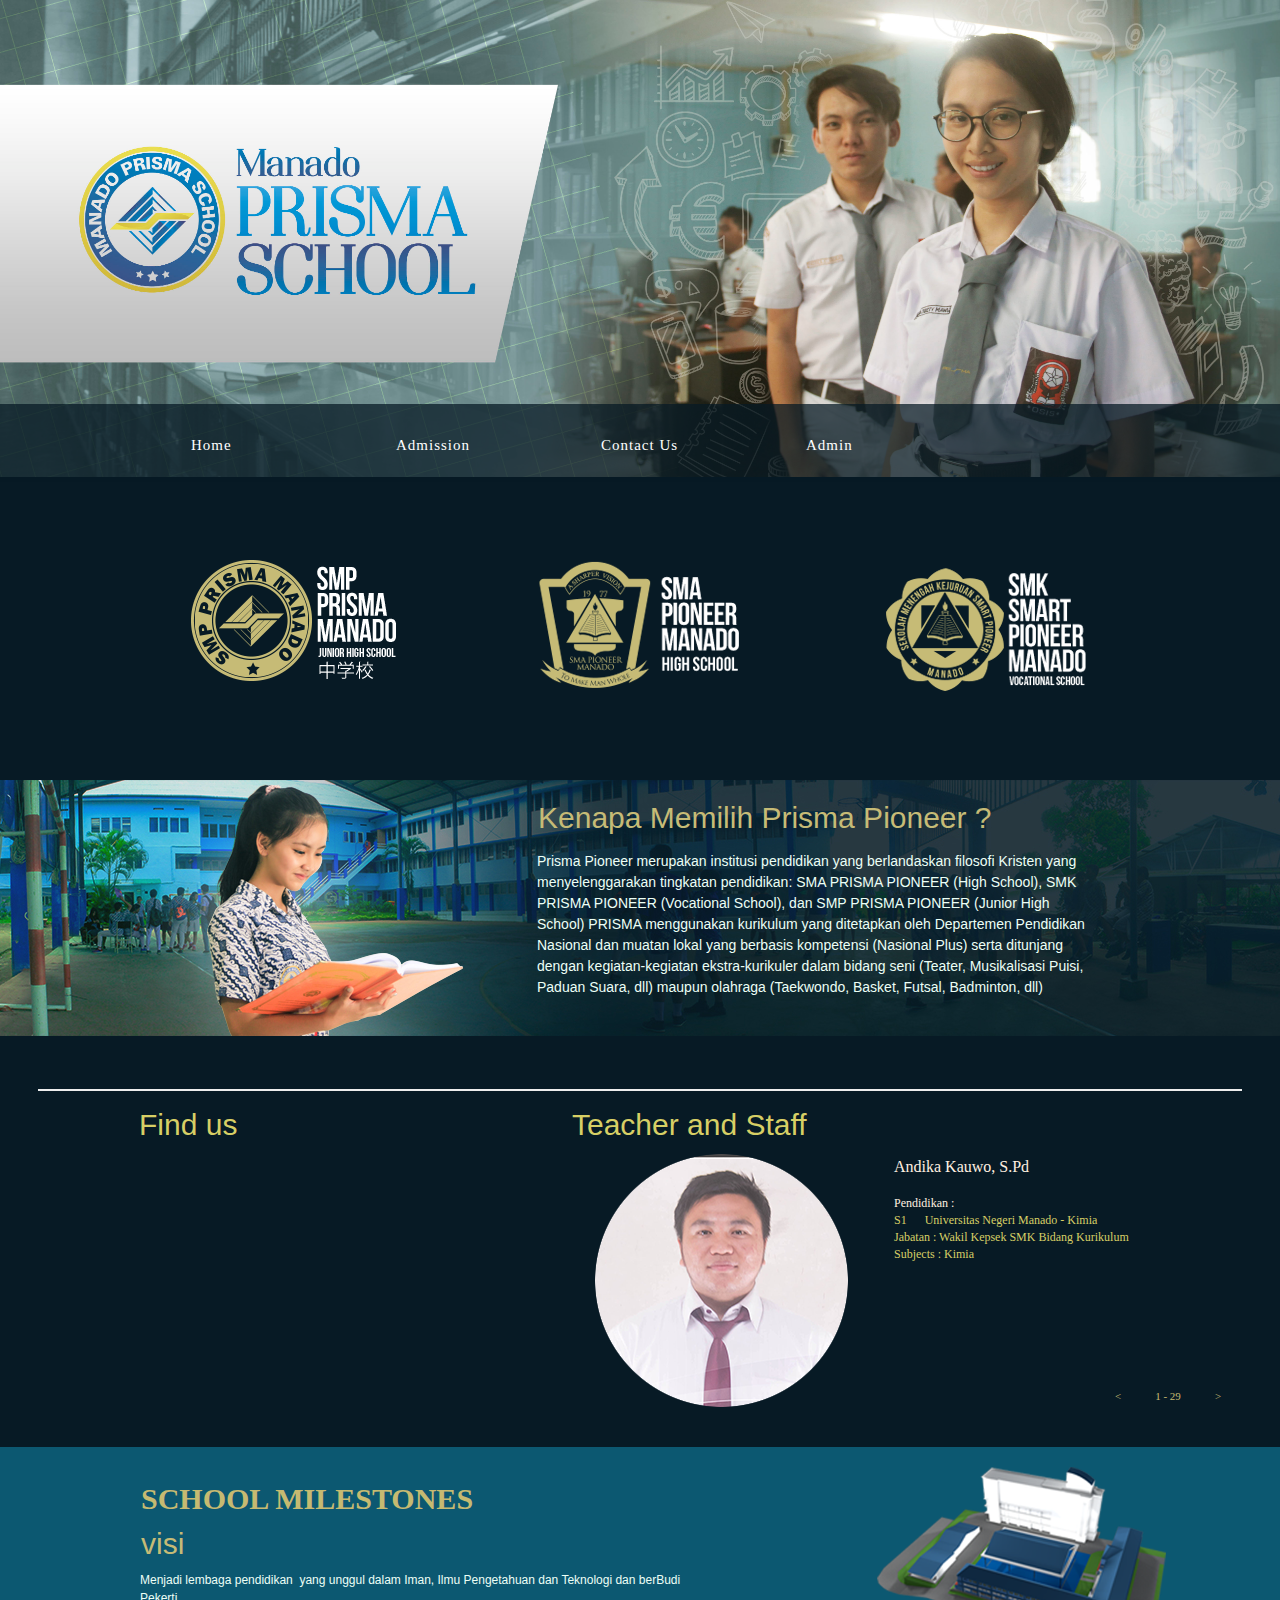
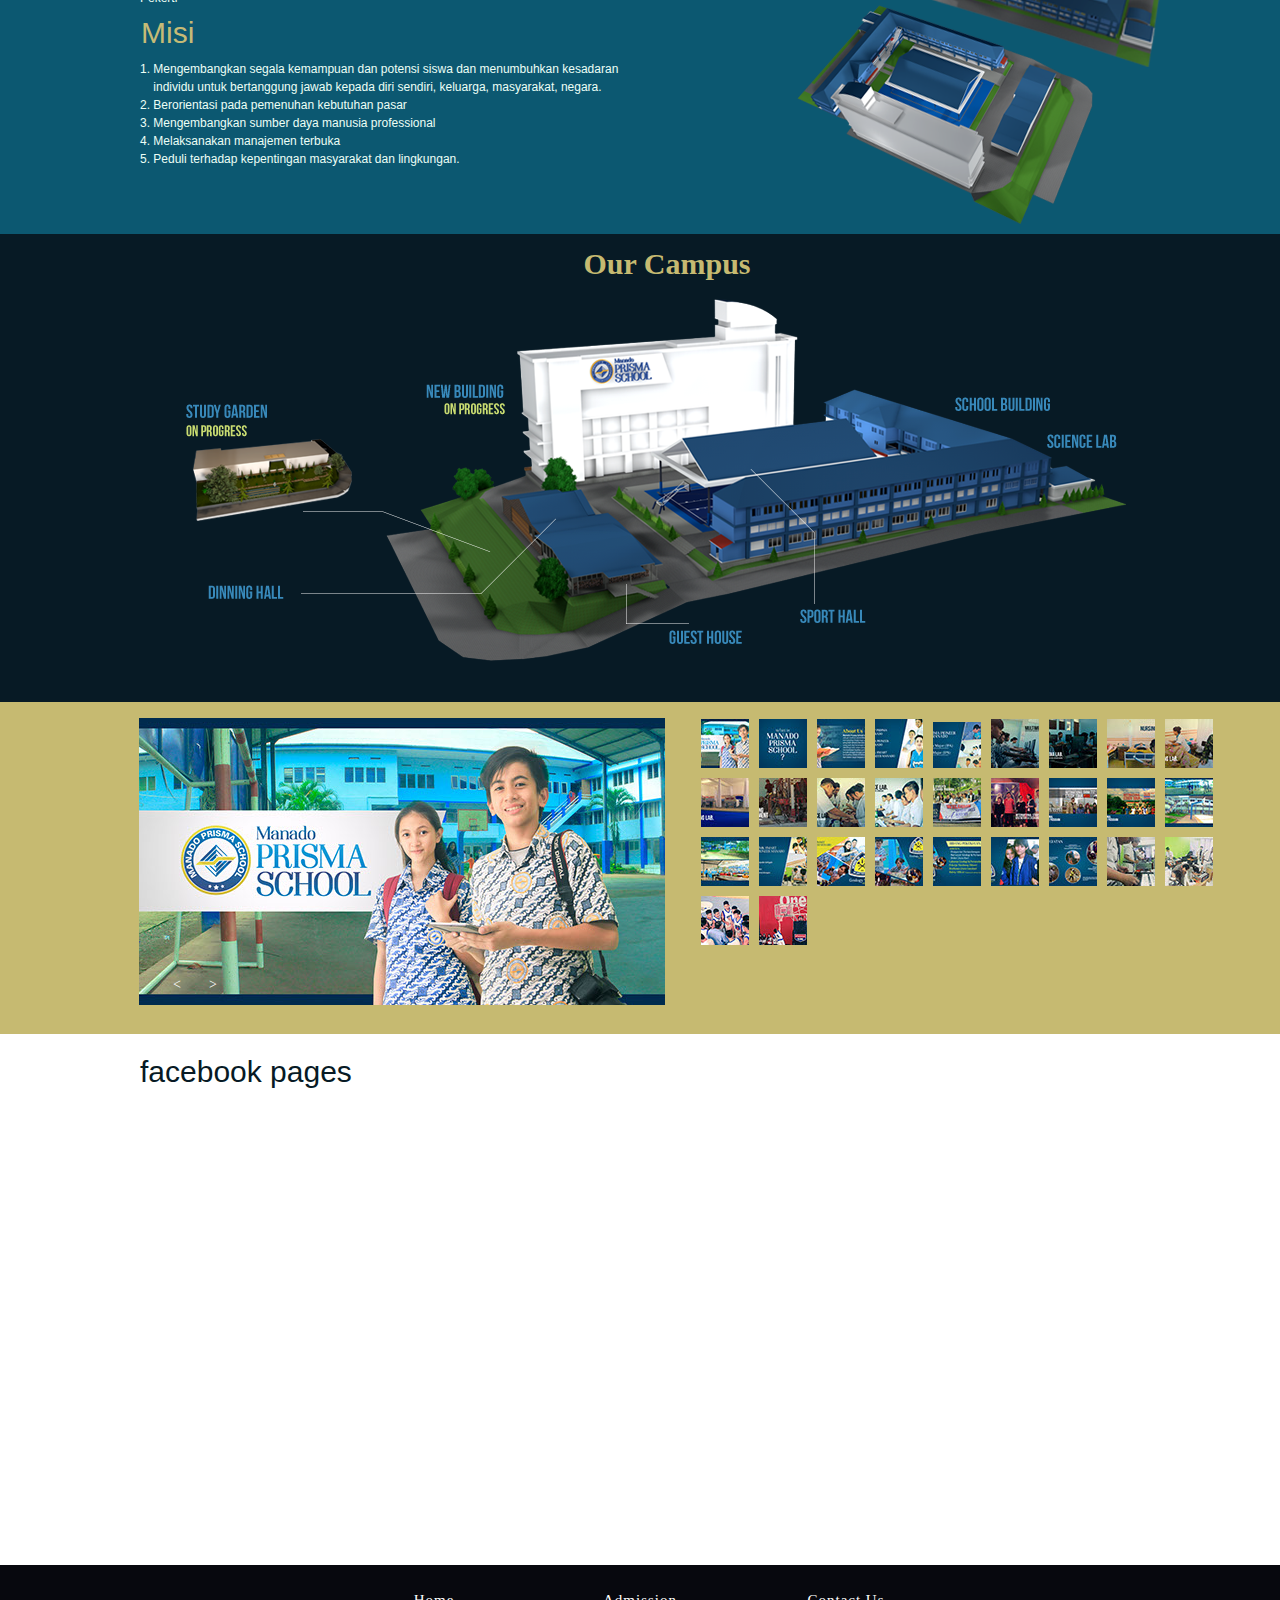
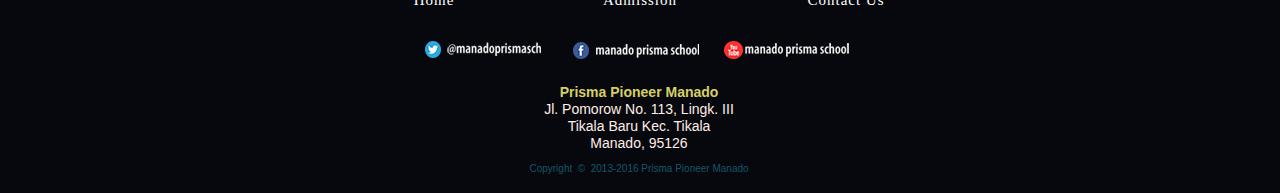
==== commit 90eb1c60: "Manado Prisma School jadi Prisma Pioneer Manado" ====
--- a/index.html
+++ b/index.html
@@ -7,10 +7,10 @@
 </script>
   
   <meta http-equiv="Content-type" content="text/html;charset=UTF-8"/>
-  <meta name="description" content="Welcome to Manado Prisma School"/>
+  <meta name="description" content="Welcome to Prisma Pioneer Manado"/>
   <meta name="keywords" content="manado, prisma, school, sekolah"/>
   <meta name="generator" content="2015.1.2.344"/>
-  <title>Selamat Datang di Manado Prisma School</title>
+  <title>Selamat Datang di Prisma Pioneer Manado</title>
   <!-- CSS -->
   <link rel="stylesheet" type="text/css" href="css/site_global.css?131700929"/>
   <link rel="stylesheet" type="text/css" href="css/master_c-master.css?467840796"/>
@@ -96,12 +96,12 @@
       <div class="clearfix" id="u191_align_to_page">
        <!-- m_editable region-id="editable-static-tag-U788-BP_infinity" template="index.html" data-type="html" data-ice-options="disableImageResize,link" -->
        <div class="clearfix colelem" id="u788-4" data-muse-uid="U788" data-muse-type="txt_frame"><!-- content -->
-        <h2>Kenapa Memilih Manado Prisma School ?</h2>
+        <h2>Kenapa Memilih Prisma Pioneer ?</h2>
        </div>
        <!-- /m_editable -->
        <!-- m_editable region-id="editable-static-tag-U794-BP_infinity" template="index.html" data-type="html" data-ice-options="disableImageResize,link" -->
        <div class="clearfix colelem" id="u794-4" data-muse-uid="U794" data-muse-type="txt_frame"><!-- content -->
-        <p>Manado PRISMA School merupakan institusi pendidikan yang berlandaskan filosofi Kristen yang menyelenggarakan tingkatan pendidikan: SMA PIONEER MANADO (High School) ,SMK SMART PIONEER MANADO (Vocational School), dan SMP PRISMA MANADO (Junior High School) PRISMA menggunakan kurikulum yang ditetapkan oleh Departemen Pendidikan Nasional dan muatan lokal yang berbasis kompetensi (Nasional Plus) serta ditunjang dengan kegiatan-kegiatan ekstra-kurikuler dalam bidang seni (Teater, Musikalisasi Puisi, Paduan Suara, dll) maupun olahraga (Taekwondo, Basket, Futsal, Badminton, dll)</p>
+        <p>Prisma Pioneer merupakan institusi pendidikan yang berlandaskan filosofi Kristen yang menyelenggarakan tingkatan pendidikan: SMA PRISMA PIONEER (High School), SMK PRISMA PIONEER (Vocational School), dan SMP PRISMA PIONEER (Junior High School) PRISMA menggunakan kurikulum yang ditetapkan oleh Departemen Pendidikan Nasional dan muatan lokal yang berbasis kompetensi (Nasional Plus) serta ditunjang dengan kegiatan-kegiatan ekstra-kurikuler dalam bidang seni (Teater, Musikalisasi Puisi, Paduan Suara, dll) maupun olahraga (Taekwondo, Basket, Futsal, Badminton, dll)</p>
        </div>
        <!-- /m_editable -->
       </div>
@@ -1064,13 +1064,13 @@
         <a class="nonblock nontext clip_frame grpelem" id="u8677" href="https://www.youtube.com/channel/UCASjApKKrQpRZMKm5uuz6og"><!-- image --><img class="block" id="u8677_img" src="images/yrt.png" alt="" width="154" height="44"/></a>
        </div>
        <div class="clearfix colelem" id="u8585-10"><!-- content -->
-        <p id="u8585-2">Manado Prisma School</p>
+        <p id="u8585-2">Prisma Pioneer Manado</p>
         <p id="u8585-4">Jl. Pomorow No. 113, Lingk. III</p>
         <p id="u8585-6">Tikala Baru Kec. Tikala</p>
         <p id="u8585-8">Manado, 95126</p>
        </div>
        <div class="clearfix colelem" id="u4555-4"><!-- content -->
-        <p>Copyright&nbsp; ©&nbsp; 2013-2016 Manado Prisma School</p>
+        <p>Copyright&nbsp; ©&nbsp; 2013-2016 Prisma Pioneer Manado</p>
        </div>
       </div>
      </div>
